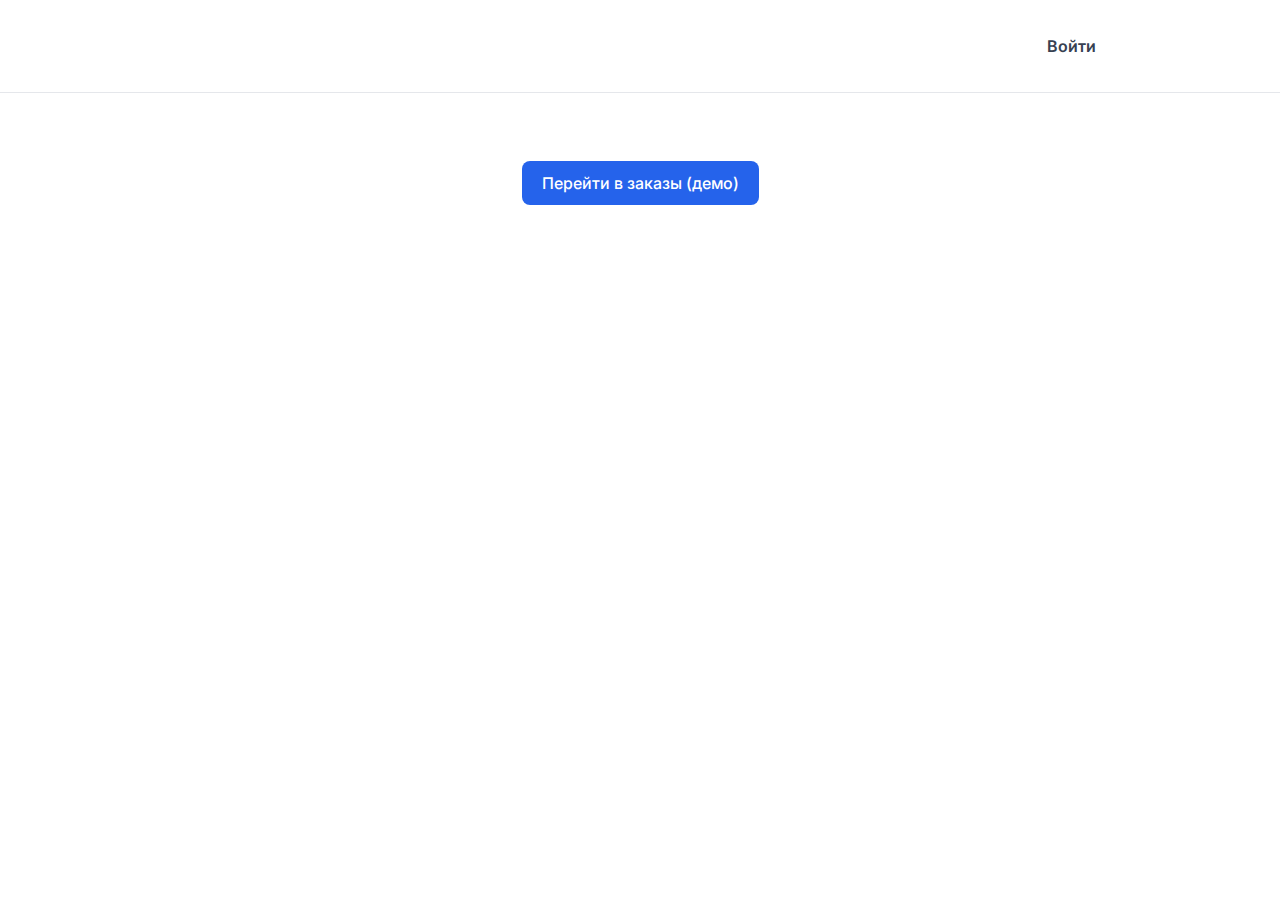
==== index.html @ 73219708 "Updates" ====
<!--
  ~ Copyright (c) Kolyada N.V. <mrsky1001.work@gmail.com> 2023
  -->

<!DOCTYPE html>
<html lang="ru">
<head>
    <meta charset="utf-8"/>
    <meta name="viewport" content="width=device-width"/>
    <link rel="icon" href='./favicon.svg'/>
    <link rel="preconnect" href="https://fonts.googleapis.com">
    <link rel="preconnect" href="https://fonts.gstatic.com" crossorigin="">
    <link href="https://fonts.googleapis.com/css2?family=Inter:wght@300;400;500;600;700;800&amp;display=swap" rel="stylesheet">
<!--    <script src="../node_modules/flowbite/dist/flowbite.js"></script>-->
    <script src="https://cdn.tiny.cloud/1/a0ijmuegf97wcitfcjbqekt4zuq9huhhxhs82hblex68xzkd/tinymce/5/tinymce.min.js" referrerpolicy="origin"></script>
    
		<link href="./_app/immutable/assets/0.9a2fc6ac.css" rel="stylesheet">
		<link href="./_app/immutable/assets/Img.1d121e74.css" rel="stylesheet">
		<link rel="modulepreload" href="./_app/immutable/entry/start.b89adbd8.js">
		<link rel="modulepreload" href="./_app/immutable/chunks/index.8eacf69c.js">
		<link rel="modulepreload" href="./_app/immutable/chunks/singletons.22e3384c.js">
		<link rel="modulepreload" href="./_app/immutable/chunks/index.bfa2c9bd.js">
		<link rel="modulepreload" href="./_app/immutable/entry/app.cd4d4fa6.js">
		<link rel="modulepreload" href="./_app/immutable/nodes/0.68de7436.js">
		<link rel="modulepreload" href="./_app/immutable/chunks/Img.d6a855d0.js">
		<link rel="modulepreload" href="./_app/immutable/chunks/all-toast.store.897c6e97.js">
		<link rel="modulepreload" href="./_app/immutable/nodes/2.6a873a04.js">
    <title>Формирование заказа | KLIMOV.RED</title>
</head>
<body data-sveltekit-preload-data="hover">
<div style="display: contents">









<header class="animate__animated animate__fadeIn sticky top-0 z-40 flex-none w-full mx-auto bg-white border-b border-gray-200 dark:border-gray-600 dark:bg-gray-800"><nav class="bg-white dark:bg-gray-900 text-gray-700 dark:text-gray-200 border-gray-100 dark:border-gray-700 px-2 sm:px-4 py-2.5 w-full"><div class="mx-auto flex flex-wrap justify-between items-center  container">



<a href="/" title="Официальный сайт | KLIMOV.RED" class="flex items-center group" target="_blank"><img width="150" class="h-auto max-w-full" src="/orders-klimov-red-public/_app/immutable/assets/logo.aec5a0c7.png" alt="">
        <span></span></a>
        <button type="button" class="focus:outline-none whitespace-normal m-0.5 rounded-lg focus:ring-2 p-1.5 focus:ring-gray-400  hover:bg-gray-100 dark:hover:bg-gray-600 ml-3 md:hidden" aria-label="Open main menu"><span class="sr-only">Open main menu</span>
    <svg xmlns="http://www.w3.org/2000/svg" width="24" height="24" class="h-6 w-6 shrink-0" aria-label="bars 3" fill="none" viewBox="0 0 24 24" stroke-width="2"><!-- HTML_TAG_START --><path stroke="currentColor" stroke-linecap="round" stroke-linejoin="round" d="M4 6h16M4 12h16M4 18h16"></path> <!-- HTML_TAG_END --></svg></button>
        <div class="w-full md:block md:w-auto" hidden><ul class="flex flex-col p-4 mt-4 md:flex-row md:space-x-8 md:mt-0 md:text-sm md:font-medium">



<a href="/" title="Страница тестирования расчет оптимального раскроя" data-sveltekit-preload-data="off" class="block py-2 pr-4 pl-3 rounded md:border-0 text-gray-700 hover:bg-gray-100 md:hover:bg-transparent md:border-0 md:hover:text-blue-700 dark:text-gray-400 md:dark:hover:text-white dark:hover:bg-gray-700 dark:hover:text-white md:dark:hover:bg-transparent text-base font-semibold flex flex-row items-center">
        <span>Войти</span></a></ul></div></div></nav>
</header>



<div class="text-sm fixed items-end z-10 min-w-[300px] flex flex-col right-0"></div>




<div class="flex justify-center items-center h-[20vh]"><button class="inline-flex items-center px-5 py-2.5 font-medium text-center text-white bg-primary-600 rounded-lg focus:ring-4 focus:ring-primary-200 dark:focus:ring-primary-900 hover:bg-primary-700"><a href="order">Перейти в заказы (демо) </a></button></div>


			
			<script>
				{
					__sveltekit_67ht1b = {
						base: new URL(".", location).pathname.slice(0, -1),
						env: {}
					};

					const element = document.currentScript.parentElement;

					const data = [null,null];

					Promise.all([
						import("./_app/immutable/entry/start.b89adbd8.js"),
						import("./_app/immutable/entry/app.cd4d4fa6.js")
					]).then(([kit, app]) => {
						kit.start(app, element, {
							node_ids: [0, 2],
							data,
							form: null,
							error: null
						});
					});
				}
			</script>
		</div>
</body>

</html>
---- _app/immutable/assets/0.9a2fc6ac.css ----
@charset "UTF-8";/*! tailwindcss v3.3.0 | MIT License | https://tailwindcss.com*/*,:after,:before{border:0 solid #e5e7eb;box-sizing:border-box}:after,:before{--tw-content:""}html{-webkit-text-size-adjust:100%;font-feature-settings:normal;font-family:Inter,ui-sans-serif,system-ui,-apple-system,Segoe UI,Roboto,Helvetica Neue,Arial,Noto Sans,sans-serif,Apple Color Emoji,Segoe UI Emoji,Segoe UI Symbol,Noto Color Emoji;font-variation-settings:normal;line-height:1.5;-moz-tab-size:4;-o-tab-size:4;tab-size:4}body{line-height:inherit;margin:0}hr{border-top-width:1px;color:inherit;height:0}code,kbd,pre,samp{font-family:ui-monospace,SFMono-Regular,Menlo,Monaco,Consolas,Liberation Mono,Courier New,monospace;font-size:1em}table{border-collapse:collapse;border-color:inherit;text-indent:0}button,input,optgroup,select,textarea{color:inherit;font-family:inherit;font-size:100%;font-weight:inherit;line-height:inherit;margin:0;padding:0}[type=button],[type=reset],[type=submit],button{-webkit-appearance:button;background-color:transparent;background-image:none}blockquote,dd,dl,figure,h1,h2,h3,h4,h5,h6,hr,p,pre{margin:0}fieldset{margin:0}fieldset,legend{padding:0}menu,ol,ul{list-style:none;margin:0;padding:0}input::-moz-placeholder,textarea::-moz-placeholder{color:#9ca3af;opacity:1}input::placeholder,textarea::placeholder{color:#9ca3af;opacity:1}[role=button],button{cursor:pointer}audio,canvas,embed,iframe,img,object,svg,video{display:block;vertical-align:middle}img,video{height:auto;max-width:100%}[multiple],[type=date],[type=datetime-local],[type=email],[type=month],[type=number],[type=password],[type=search],[type=tel],[type=text],[type=time],[type=url],[type=week],select,textarea{--tw-shadow:0 0 #0000;-webkit-appearance:none;-moz-appearance:none;appearance:none;background-color:#fff;border-color:#6b7280;border-radius:0;border-width:1px;font-size:1rem;line-height:1.5rem;padding:.5rem .75rem}[multiple]:focus,[type=date]:focus,[type=datetime-local]:focus,[type=email]:focus,[type=month]:focus,[type=number]:focus,[type=password]:focus,[type=search]:focus,[type=tel]:focus,[type=text]:focus,[type=time]:focus,[type=url]:focus,[type=week]:focus,select:focus,textarea:focus{--tw-ring-inset:var(--tw-empty, );--tw-ring-offset-width:0px;--tw-ring-offset-color:#fff;--tw-ring-color:#1c64f2;--tw-ring-offset-shadow:var(--tw-ring-inset) 0 0 0 var(--tw-ring-offset-width) var(--tw-ring-offset-color);--tw-ring-shadow:var(--tw-ring-inset) 0 0 0 calc(1px + var(--tw-ring-offset-width)) var(--tw-ring-color);border-color:#1c64f2;box-shadow:var(--tw-ring-offset-shadow),var(--tw-ring-shadow),var(--tw-shadow);outline:2px solid transparent;outline-offset:2px}select:not([size]){background-image:url("data:image/svg+xml;charset=utf-8,%3Csvg aria-hidden='true' xmlns='http://www.w3.org/2000/svg' fill='none' viewBox='0 0 10 6'%3E%3Cpath stroke='%236B7280' stroke-linecap='round' stroke-linejoin='round' stroke-width='2' d='m1 1 4 4 4-4'/%3E%3C/svg%3E");background-position:right .75rem center;background-repeat:no-repeat;background-size:.75em .75em;padding-right:2.5rem;-webkit-print-color-adjust:exact;print-color-adjust:exact}[multiple]{background-image:none;background-position:0 0;background-repeat:unset;background-size:initial;padding-right:.75rem;-webkit-print-color-adjust:unset;print-color-adjust:unset}[type=checkbox],[type=radio]{--tw-shadow:0 0 #0000;-webkit-appearance:none;-moz-appearance:none;appearance:none;background-color:#fff;background-origin:border-box;border-color:#6b7280;border-width:1px;color:#1c64f2;display:inline-block;flex-shrink:0;height:1rem;padding:0;-webkit-print-color-adjust:exact;print-color-adjust:exact;-webkit-user-select:none;-moz-user-select:none;user-select:none;vertical-align:middle;width:1rem}[type=checkbox]:focus,[type=radio]:focus{--tw-ring-inset:var(--tw-empty, );--tw-ring-offset-width:2px;--tw-ring-offset-color:#fff;--tw-ring-color:#1c64f2;--tw-ring-offset-shadow:var(--tw-ring-inset) 0 0 0 var(--tw-ring-offset-width) var(--tw-ring-offset-color);--tw-ring-shadow:var(--tw-ring-inset) 0 0 0 calc(2px + var(--tw-ring-offset-width)) var(--tw-ring-color);box-shadow:var(--tw-ring-offset-shadow),var(--tw-ring-shadow),var(--tw-shadow);outline:2px solid transparent;outline-offset:2px}.dark [type=checkbox]:checked,.dark [type=radio]:checked,[type=checkbox]:checked,[type=radio]:checked{background-color:currentColor;background-position:50%;background-repeat:no-repeat;background-size:.55em .55em;border-color:transparent}[type=checkbox]:checked{background-image:url("data:image/svg+xml;charset=utf-8,%3Csvg aria-hidden='true' xmlns='http://www.w3.org/2000/svg' fill='none' viewBox='0 0 16 12'%3E%3Cpath stroke='%23fff' stroke-linecap='round' stroke-linejoin='round' stroke-width='3' d='M1 5.917 5.724 10.5 15 1.5'/%3E%3C/svg%3E");background-repeat:no-repeat;background-size:.55em .55em;-webkit-print-color-adjust:exact;print-color-adjust:exact}.dark [type=radio]:checked,[type=radio]:checked{background-image:url("data:image/svg+xml;charset=utf-8,%3Csvg viewBox='0 0 16 16' fill='%23fff' xmlns='http://www.w3.org/2000/svg'%3E%3Ccircle cx='8' cy='8' r='3'/%3E%3C/svg%3E");background-size:1em 1em}[type=checkbox]:indeterminate{background-color:currentColor;background-image:url("data:image/svg+xml;charset=utf-8,%3Csvg aria-hidden='true' xmlns='http://www.w3.org/2000/svg' fill='none' viewBox='0 0 16 12'%3E%3Cpath stroke='%23fff' stroke-linecap='round' stroke-linejoin='round' stroke-width='3' d='M1 5.917 5.724 10.5 15 1.5'/%3E%3C/svg%3E");background-position:50%;background-repeat:no-repeat;background-size:.55em .55em;border-color:transparent;-webkit-print-color-adjust:exact;print-color-adjust:exact}[type=checkbox]:indeterminate:focus,[type=checkbox]:indeterminate:hover{background-color:currentColor;border-color:transparent}[type=file]{background:unset;border-color:inherit;border-radius:0;border-width:0;font-size:unset;line-height:inherit;padding:0}input[type=file]::file-selector-button{-webkit-margin-start:-1rem;-webkit-margin-end:1rem;background:#1f2937;border:0;color:#fff;cursor:pointer;font-size:.875rem;font-weight:500;margin-inline-end:1rem;margin-inline-start:-1rem;padding:.625rem 1rem .625rem 2rem}.dark input[type=file]::file-selector-button{background:#4b5563;color:#fff}input[type=range]::-webkit-slider-thumb{appearance:none;-moz-appearance:none;-webkit-appearance:none;background:#1c64f2;border:0;border-radius:9999px;cursor:pointer;height:1.25rem;width:1.25rem}input[type=range]:focus::-webkit-slider-thumb{--tw-ring-offset-shadow:var(--tw-ring-inset) 0 0 0 var(--tw-ring-offset-width) var(--tw-ring-offset-color);--tw-ring-shadow:var(--tw-ring-inset) 0 0 0 calc(4px + var(--tw-ring-offset-width)) var(--tw-ring-color);--tw-ring-opacity:1px;--tw-ring-color:rgb(164 202 254/var(--tw-ring-opacity));box-shadow:var(--tw-ring-offset-shadow),var(--tw-ring-shadow),var(--tw-shadow,0 0 #0000);outline:2px solid transparent;outline-offset:2px}input[type=range]::-moz-range-thumb{appearance:none;-moz-appearance:none;-webkit-appearance:none;background:#1c64f2;border:0;border-radius:9999px;cursor:pointer;height:1.25rem;width:1.25rem}input[type=range]::-moz-range-progress{background:#3f83f8}input[type=range]::-ms-fill-lower{background:#3f83f8}.toggle-bg:after{background:#fff;border-color:#d1d5db;border-radius:9999px;border-width:1px;box-shadow:var(--tw-ring-inset) 0 0 0 calc(var(--tw-ring-offset-width)) var(--tw-ring-color);content:"";height:1.25rem;left:.125rem;position:absolute;top:.125rem;transition-duration:.15s;transition-property:background-color,border-color,color,fill,stroke,opacity,box-shadow,transform,filter,backdrop-filter,-webkit-backdrop-filter;width:1.25rem}input:checked+.toggle-bg:after{border-color:#fff;transform:translate(100%)}input:checked+.toggle-bg{background:#1c64f2;border-color:#1c64f2}.tooltip-arrow,.tooltip-arrow:before{background:inherit;height:8px;position:absolute;width:8px}.tooltip-arrow:before{content:"";transform:rotate(45deg);visibility:visible}[data-tooltip-style^=light]+.tooltip>.tooltip-arrow:before{border-color:#e5e7eb;border-style:solid}[data-tooltip-style^=light]+.tooltip[data-popper-placement^=bottom]>.tooltip-arrow:before{border-left-width:1px;border-top-width:1px}[data-tooltip-style^=light]+.tooltip[data-popper-placement^=left]>.tooltip-arrow:before{border-right-width:1px;border-top-width:1px}[data-popper-arrow],[data-popper-arrow]:before{background:inherit;height:8px;position:absolute;width:8px}[data-popper-arrow]:after,[data-popper-arrow]:before{content:"";transform:rotate(45deg);visibility:visible}[data-popper-arrow]:after{background:inherit;height:9px;position:absolute;width:9px}[role=tooltip]>[data-popper-arrow]:before{border-color:#e5e7eb;border-style:solid}.dark [role=tooltip]>[data-popper-arrow]:before{border-color:#4b5563;border-style:solid}[role=tooltip]>[data-popper-arrow]:after{border-color:#e5e7eb;border-style:solid}.dark [role=tooltip]>[data-popper-arrow]:after{border-color:#4b5563;border-style:solid}[data-popover][role=tooltip][data-popper-placement^=top]>[data-popper-arrow]:after,[data-popover][role=tooltip][data-popper-placement^=top]>[data-popper-arrow]:before{border-bottom-width:1px;border-right-width:1px}[data-popover][role=tooltip][data-popper-placement^=right]>[data-popper-arrow]:after,[data-popover][role=tooltip][data-popper-placement^=right]>[data-popper-arrow]:before{border-bottom-width:1px;border-left-width:1px}[data-popover][role=tooltip][data-popper-placement^=bottom]>[data-popper-arrow]:after,[data-popover][role=tooltip][data-popper-placement^=bottom]>[data-popper-arrow]:before{border-left-width:1px;border-top-width:1px}[data-popover][role=tooltip][data-popper-placement^=left]>[data-popper-arrow]:after,[data-popover][role=tooltip][data-popper-placement^=left]>[data-popper-arrow]:before{border-right-width:1px;border-top-width:1px}[role=tooltip].invisible>[data-popper-arrow]:after,[role=tooltip].invisible>[data-popper-arrow]:before{visibility:hidden}*,:after,:before{--tw-border-spacing-x:0;--tw-border-spacing-y:0;--tw-translate-x:0;--tw-translate-y:0;--tw-rotate:0;--tw-skew-x:0;--tw-skew-y:0;--tw-scale-x:1;--tw-scale-y:1;--tw-pan-x: ;--tw-pan-y: ;--tw-pinch-zoom: ;--tw-scroll-snap-strictness:proximity;--tw-ordinal: ;--tw-slashed-zero: ;--tw-numeric-figure: ;--tw-numeric-spacing: ;--tw-numeric-fraction: ;--tw-ring-inset: ;--tw-ring-offset-width:0px;--tw-ring-offset-color:#fff;--tw-ring-color:rgba(63,131,248,.5);--tw-ring-offset-shadow:0 0 #0000;--tw-ring-shadow:0 0 #0000;--tw-shadow:0 0 #0000;--tw-shadow-colored:0 0 #0000;--tw-blur: ;--tw-brightness: ;--tw-contrast: ;--tw-grayscale: ;--tw-hue-rotate: ;--tw-invert: ;--tw-saturate: ;--tw-sepia: ;--tw-drop-shadow: ;--tw-backdrop-blur: ;--tw-backdrop-brightness: ;--tw-backdrop-contrast: ;--tw-backdrop-grayscale: ;--tw-backdrop-hue-rotate: ;--tw-backdrop-invert: ;--tw-backdrop-opacity: ;--tw-backdrop-saturate: ;--tw-backdrop-sepia: }::backdrop{--tw-border-spacing-x:0;--tw-border-spacing-y:0;--tw-translate-x:0;--tw-translate-y:0;--tw-rotate:0;--tw-skew-x:0;--tw-skew-y:0;--tw-scale-x:1;--tw-scale-y:1;--tw-pan-x: ;--tw-pan-y: ;--tw-pinch-zoom: ;--tw-scroll-snap-strictness:proximity;--tw-ordinal: ;--tw-slashed-zero: ;--tw-numeric-figure: ;--tw-numeric-spacing: ;--tw-numeric-fraction: ;--tw-ring-inset: ;--tw-ring-offset-width:0px;--tw-ring-offset-color:#fff;--tw-ring-color:rgba(63,131,248,.5);--tw-ring-offset-shadow:0 0 #0000;--tw-ring-shadow:0 0 #0000;--tw-shadow:0 0 #0000;--tw-shadow-colored:0 0 #0000;--tw-blur: ;--tw-brightness: ;--tw-contrast: ;--tw-grayscale: ;--tw-hue-rotate: ;--tw-invert: ;--tw-saturate: ;--tw-sepia: ;--tw-drop-shadow: ;--tw-backdrop-blur: ;--tw-backdrop-brightness: ;--tw-backdrop-contrast: ;--tw-backdrop-grayscale: ;--tw-backdrop-hue-rotate: ;--tw-backdrop-invert: ;--tw-backdrop-opacity: ;--tw-backdrop-saturate: ;--tw-backdrop-sepia: }@media (min-width:640px){.container{max-width:640px}}@media (min-width:768px){.container{max-width:768px}}@media (min-width:1024px){.container{max-width:1024px}}@media (min-width:1280px){.container{max-width:1280px}}@media (min-width:1536px){.container{max-width:1536px}}.sr-only{clip:rect(0,0,0,0);border-width:0;height:1px;margin:-1px;overflow:hidden;padding:0;position:absolute;white-space:nowrap;width:1px}.inset-0{inset:0}.inset-y-0{bottom:0;top:0}.-left-4{left:-1rem}.-left-\[17px\]{left:-17px}.-right-\[16px\]{right:-16px}.-right-\[17px\]{right:-17px}.-top-\[140px\]{top:-140px}.bottom-0{bottom:0}.bottom-2{bottom:.5rem}.bottom-2\.5{bottom:.625rem}.bottom-\[\*px\]{bottom:*px}.left-0{left:0}.left-6{left:1.5rem}.left-7{left:1.75rem}.left-8{left:2rem}.left-auto{left:auto}.right-0{right:0}.right-1\/2{right:50%}.right-24{right:6rem}.right-3{right:.75rem}.right-auto{right:auto}.top-0{top:0}.top-2\.5{top:.625rem}.top-2\/4{top:50%}.top-28{top:7rem}.top-\[124px\]{top:124px}.top-\[142px\]{top:142px}.top-\[178px\]{top:178px}.top-\[40px\]{top:40px}.top-\[72px\]{top:72px}.top-\[88px\]{top:88px}.col-span-1{grid-column:span 1/span 1}.col-span-2{grid-column:span 2/span 2}.col-span-3{grid-column:span 3/span 3}.col-span-6{grid-column:span 6/span 6}.m-4{margin:1rem}.-my-1{margin-bottom:-.25rem;margin-top:-.25rem}.-my-1\.5{margin-bottom:-.375rem;margin-top:-.375rem}.mx-1{margin-left:.25rem;margin-right:.25rem}.mx-1\.5{margin-left:.375rem;margin-right:.375rem}.mx-3{margin-left:.75rem;margin-right:.75rem}.my-10{margin-bottom:2.5rem;margin-top:2.5rem}.my-12{margin-bottom:3rem;margin-top:3rem}.my-2{margin-bottom:.5rem;margin-top:.5rem}.my-3{margin-bottom:.75rem;margin-top:.75rem}.my-4{margin-bottom:1rem;margin-top:1rem}.my-6{margin-bottom:1.5rem;margin-top:1.5rem}.my-7{margin-bottom:1.75rem;margin-top:1.75rem}.my-8{margin-bottom:2rem;margin-top:2rem}.-mb-5{margin-bottom:-1.25rem}.-ml-0{margin-left:0}.-ml-0\.5{margin-left:-.125rem}.-mr-0{margin-right:0}.-mr-0\.5{margin-right:-.125rem}.-mr-1{margin-right:-.25rem}.-mt-1{margin-top:-.25rem}.-mt-5{margin-top:-1.25rem}.mb-0{margin-bottom:0}.mb-1\.5{margin-bottom:.375rem}.mb-7{margin-bottom:1.75rem}.mb-8{margin-bottom:2rem}.ml-0{margin-left:0}.ml-1\.5{margin-left:.375rem}.mr-1\.5{margin-right:.375rem}.mr-2\.5{margin-right:.625rem}.mr-5{margin-right:1.25rem}.mr-6{margin-right:1.5rem}.mr-8{margin-right:2rem}.mr-auto{margin-right:auto}.mt-0{margin-top:0}.mt-14{margin-top:3.5rem}.mt-7{margin-top:1.75rem}.mt-\[2px\]{margin-top:2px}.flow-root{display:flow-root}.h-0{height:0}.h-1\.5{height:.375rem}.h-11{height:2.75rem}.h-28{height:7rem}.h-\[1\.1rem\]{height:1.1rem}.h-\[140px\]{height:140px}.h-\[156px\]{height:156px}.h-\[172px\]{height:172px}.h-\[17px\]{height:17px}.h-\[18px\]{height:18px}.h-\[193px\]{height:193px}.h-\[213px\]{height:213px}.h-\[24px\]{height:24px}.h-\[32px\]{height:32px}.h-\[41px\]{height:41px}.h-\[426px\]{height:426px}.h-\[454px\]{height:454px}.h-\[46px\]{height:46px}.h-\[48px\]{height:48px}.h-\[55px\]{height:55px}.h-\[56px\]{height:56px}.h-\[572px\]{height:572px}.h-\[5px\]{height:5px}.h-\[600px\]{height:600px}.h-\[63px\]{height:63px}.h-\[64px\]{height:64px}.h-\[calc\(100\%-1rem\)\]{height:calc(100% - 1rem)}.h-\[calc\(100vh-5rem\)\]{height:calc(100vh - 5rem)}.h-screen{height:100vh}.max-h-72{max-height:18rem}.max-h-\[48px\]{max-height:48px}.w-56{width:14rem}.w-60{width:15rem}.w-72{width:18rem}.w-96{width:24rem}.w-\[1\.1rem\]{width:1.1rem}.w-\[148px\]{width:148px}.w-\[188px\]{width:188px}.w-\[208px\]{width:208px}.w-\[272px\]{width:272px}.w-\[300px\]{width:300px}.w-\[3px\]{width:3px}.w-\[48px\]{width:48px}.w-\[56px\]{width:56px}.w-\[6px\]{width:6px}.min-w-0{min-width:0}.min-w-max{min-width:-moz-max-content;min-width:max-content}.max-w-2xs{max-width:16rem}.max-w-8xl{max-width:90rem}.max-w-\[128px\]{max-width:128px}.max-w-\[133px\]{max-width:133px}.max-w-\[300px\]{max-width:300px}.max-w-\[301px\]{max-width:301px}.max-w-\[330px\]{max-width:330px}.max-w-\[341px\]{max-width:341px}.max-w-\[351px\]{max-width:351px}.max-w-\[360px\]{max-width:360px}.max-w-\[380px\]{max-width:380px}.max-w-\[400px\]{max-width:400px}.max-w-\[440px\]{max-width:440px}.max-w-\[450px\]{max-width:450px}.max-w-\[460px\]{max-width:460px}.max-w-\[480px\]{max-width:480px}.max-w-\[48px\]{max-width:48px}.max-w-\[500px\]{max-width:500px}.max-w-\[83px\]{max-width:83px}.max-w-none{max-width:none}.max-w-screen-xl{max-width:1280px}.grow{flex-grow:1}.-translate-x-1\/2{--tw-translate-x:-50%}.-translate-x-1\/2,.-translate-x-full{transform:translate(var(--tw-translate-x),var(--tw-translate-y)) rotate(var(--tw-rotate)) skew(var(--tw-skew-x)) skewY(var(--tw-skew-y)) scaleX(var(--tw-scale-x)) scaleY(var(--tw-scale-y))}.-translate-x-full{--tw-translate-x:-100%}.-translate-y-1\/2{--tw-translate-y:-50%}.-translate-y-1\/2,.-translate-y-3{transform:translate(var(--tw-translate-x),var(--tw-translate-y)) rotate(var(--tw-rotate)) skew(var(--tw-skew-x)) skewY(var(--tw-skew-y)) scaleX(var(--tw-scale-x)) scaleY(var(--tw-scale-y))}.-translate-y-3{--tw-translate-y:-.75rem}.-translate-y-4{--tw-translate-y:-1rem}.-translate-y-4,.-translate-y-6{transform:translate(var(--tw-translate-x),var(--tw-translate-y)) rotate(var(--tw-rotate)) skew(var(--tw-skew-x)) skewY(var(--tw-skew-y)) scaleX(var(--tw-scale-x)) scaleY(var(--tw-scale-y))}.-translate-y-6{--tw-translate-y:-1.5rem}.-translate-y-full{--tw-translate-y:-100%}.-translate-y-full,.translate-x-0{transform:translate(var(--tw-translate-x),var(--tw-translate-y)) rotate(var(--tw-rotate)) skew(var(--tw-skew-x)) skewY(var(--tw-skew-y)) scaleX(var(--tw-scale-x)) scaleY(var(--tw-scale-y))}.translate-x-0{--tw-translate-x:0px}.translate-x-1\/2{--tw-translate-x:50%}.translate-x-1\/2,.translate-x-full{transform:translate(var(--tw-translate-x),var(--tw-translate-y)) rotate(var(--tw-rotate)) skew(var(--tw-skew-x)) skewY(var(--tw-skew-y)) scaleX(var(--tw-scale-x)) scaleY(var(--tw-scale-y))}.translate-x-full{--tw-translate-x:100%}.translate-y-1\/2{--tw-translate-y:50%}.translate-y-1\/2,.translate-y-1\/4{transform:translate(var(--tw-translate-x),var(--tw-translate-y)) rotate(var(--tw-rotate)) skew(var(--tw-skew-x)) skewY(var(--tw-skew-y)) scaleX(var(--tw-scale-x)) scaleY(var(--tw-scale-y))}.translate-y-1\/4{--tw-translate-y:25%}.translate-y-full{--tw-translate-y:100%}.rotate-180,.translate-y-full{transform:translate(var(--tw-translate-x),var(--tw-translate-y)) rotate(var(--tw-rotate)) skew(var(--tw-skew-x)) skewY(var(--tw-skew-y)) scaleX(var(--tw-scale-x)) scaleY(var(--tw-scale-y))}.rotate-180{--tw-rotate:180deg}.rotate-45{--tw-rotate:45deg}.rotate-45,.rotate-90{transform:translate(var(--tw-translate-x),var(--tw-translate-y)) rotate(var(--tw-rotate)) skew(var(--tw-skew-x)) skewY(var(--tw-skew-y)) scaleX(var(--tw-scale-x)) scaleY(var(--tw-scale-y))}.rotate-90{--tw-rotate:90deg}.scale-75{--tw-scale-x:.75;--tw-scale-y:.75}.scale-75,.transform{transform:translate(var(--tw-translate-x),var(--tw-translate-y)) rotate(var(--tw-rotate)) skew(var(--tw-skew-x)) skewY(var(--tw-skew-y)) scaleX(var(--tw-scale-x)) scaleY(var(--tw-scale-y))}@keyframes spin{to{transform:rotate(1turn)}}.grid-cols-10{grid-template-columns:repeat(10,minmax(0,1fr))}.grid-cols-5{grid-template-columns:repeat(5,minmax(0,1fr))}.grid-cols-6{grid-template-columns:repeat(6,minmax(0,1fr))}.gap-12{gap:3rem}.gap-16{gap:4rem}.gap-5{gap:1.25rem}.gap-6{gap:1.5rem}.gap-x-16{-moz-column-gap:4rem;column-gap:4rem}.gap-x-4{-moz-column-gap:1rem;column-gap:1rem}.gap-y-3{row-gap:.75rem}.-space-x-3>:not([hidden])~:not([hidden]){--tw-space-x-reverse:0;margin-left:calc(-.75rem*(1 - var(--tw-space-x-reverse)));margin-right:calc(-.75rem*var(--tw-space-x-reverse))}.-space-x-4>:not([hidden])~:not([hidden]){--tw-space-x-reverse:0;margin-left:calc(-1rem*(1 - var(--tw-space-x-reverse)));margin-right:calc(-1rem*var(--tw-space-x-reverse))}.-space-x-px>:not([hidden])~:not([hidden]){--tw-space-x-reverse:0;margin-left:calc(-1px*(1 - var(--tw-space-x-reverse)));margin-right:calc(-1px*var(--tw-space-x-reverse))}.space-x-1>:not([hidden])~:not([hidden]){--tw-space-x-reverse:0;margin-left:calc(.25rem*(1 - var(--tw-space-x-reverse)));margin-right:calc(.25rem*var(--tw-space-x-reverse))}.space-x-2>:not([hidden])~:not([hidden]){--tw-space-x-reverse:0;margin-left:calc(.5rem*(1 - var(--tw-space-x-reverse)));margin-right:calc(.5rem*var(--tw-space-x-reverse))}.space-x-2\.5>:not([hidden])~:not([hidden]){--tw-space-x-reverse:0;margin-left:calc(.625rem*(1 - var(--tw-space-x-reverse)));margin-right:calc(.625rem*var(--tw-space-x-reverse))}.space-x-3>:not([hidden])~:not([hidden]){--tw-space-x-reverse:0;margin-left:calc(.75rem*(1 - var(--tw-space-x-reverse)));margin-right:calc(.75rem*var(--tw-space-x-reverse))}.space-x-4>:not([hidden])~:not([hidden]){--tw-space-x-reverse:0;margin-left:calc(1rem*(1 - var(--tw-space-x-reverse)));margin-right:calc(1rem*var(--tw-space-x-reverse))}.space-x-5>:not([hidden])~:not([hidden]){--tw-space-x-reverse:0;margin-left:calc(1.25rem*(1 - var(--tw-space-x-reverse)));margin-right:calc(1.25rem*var(--tw-space-x-reverse))}.space-x-6>:not([hidden])~:not([hidden]){--tw-space-x-reverse:0;margin-left:calc(1.5rem*(1 - var(--tw-space-x-reverse)));margin-right:calc(1.5rem*var(--tw-space-x-reverse))}.space-x-8>:not([hidden])~:not([hidden]){--tw-space-x-reverse:0;margin-left:calc(2rem*(1 - var(--tw-space-x-reverse)));margin-right:calc(2rem*var(--tw-space-x-reverse))}.space-y-0>:not([hidden])~:not([hidden]){--tw-space-y-reverse:0;margin-bottom:calc(0px*var(--tw-space-y-reverse));margin-top:calc(0px*(1 - var(--tw-space-y-reverse)))}.space-y-0\.5>:not([hidden])~:not([hidden]){--tw-space-y-reverse:0;margin-bottom:calc(.125rem*var(--tw-space-y-reverse));margin-top:calc(.125rem*(1 - var(--tw-space-y-reverse)))}.space-y-1>:not([hidden])~:not([hidden]){--tw-space-y-reverse:0;margin-bottom:calc(.25rem*var(--tw-space-y-reverse));margin-top:calc(.25rem*(1 - var(--tw-space-y-reverse)))}.space-y-1\.5>:not([hidden])~:not([hidden]){--tw-space-y-reverse:0;margin-bottom:calc(.375rem*var(--tw-space-y-reverse));margin-top:calc(.375rem*(1 - var(--tw-space-y-reverse)))}.space-y-2>:not([hidden])~:not([hidden]){--tw-space-y-reverse:0;margin-bottom:calc(.5rem*var(--tw-space-y-reverse));margin-top:calc(.5rem*(1 - var(--tw-space-y-reverse)))}.space-y-2\.5>:not([hidden])~:not([hidden]){--tw-space-y-reverse:0;margin-bottom:calc(.625rem*var(--tw-space-y-reverse));margin-top:calc(.625rem*(1 - var(--tw-space-y-reverse)))}.space-y-3>:not([hidden])~:not([hidden]){--tw-space-y-reverse:0;margin-bottom:calc(.75rem*var(--tw-space-y-reverse));margin-top:calc(.75rem*(1 - var(--tw-space-y-reverse)))}.space-y-4>:not([hidden])~:not([hidden]){--tw-space-y-reverse:0;margin-bottom:calc(1rem*var(--tw-space-y-reverse));margin-top:calc(1rem*(1 - var(--tw-space-y-reverse)))}.space-y-5>:not([hidden])~:not([hidden]){--tw-space-y-reverse:0;margin-bottom:calc(1.25rem*var(--tw-space-y-reverse));margin-top:calc(1.25rem*(1 - var(--tw-space-y-reverse)))}.space-y-6>:not([hidden])~:not([hidden]){--tw-space-y-reverse:0;margin-bottom:calc(1.5rem*var(--tw-space-y-reverse));margin-top:calc(1.5rem*(1 - var(--tw-space-y-reverse)))}.space-y-8>:not([hidden])~:not([hidden]){--tw-space-y-reverse:0;margin-bottom:calc(2rem*var(--tw-space-y-reverse));margin-top:calc(2rem*(1 - var(--tw-space-y-reverse)))}.divide-x>:not([hidden])~:not([hidden]){--tw-divide-x-reverse:0;border-left-width:calc(1px*(1 - var(--tw-divide-x-reverse)));border-right-width:calc(1px*var(--tw-divide-x-reverse))}.divide-x-2>:not([hidden])~:not([hidden]){--tw-divide-x-reverse:0;border-left-width:calc(2px*(1 - var(--tw-divide-x-reverse)));border-right-width:calc(2px*var(--tw-divide-x-reverse))}.divide-y>:not([hidden])~:not([hidden]){--tw-divide-y-reverse:0;border-bottom-width:calc(1px*var(--tw-divide-y-reverse));border-top-width:calc(1px*(1 - var(--tw-divide-y-reverse)))}.divide-gray-100>:not([hidden])~:not([hidden]){--tw-divide-opacity:1;border-color:rgb(243 244 246/var(--tw-divide-opacity))}.divide-gray-200>:not([hidden])~:not([hidden]){--tw-divide-opacity:1;border-color:rgb(229 231 235/var(--tw-divide-opacity))}.divide-gray-300>:not([hidden])~:not([hidden]){--tw-divide-opacity:1;border-color:rgb(209 213 219/var(--tw-divide-opacity))}.divide-gray-500>:not([hidden])~:not([hidden]){--tw-divide-opacity:1;border-color:rgb(107 114 128/var(--tw-divide-opacity))}.place-self-center{place-self:center}.overflow-x-hidden{overflow-x:hidden}.overflow-y-scroll{overflow-y:scroll}.truncate{overflow:hidden;text-overflow:ellipsis;white-space:nowrap}.rounded-\[2\.5rem\]{border-radius:2.5rem}.rounded-\[2rem\]{border-radius:2rem}.rounded-none{border-radius:0}.rounded-b{border-bottom-left-radius:.25rem;border-bottom-right-radius:.25rem}.rounded-b-\[1rem\]{border-bottom-left-radius:1rem;border-bottom-right-radius:1rem}.rounded-b-\[2\.5rem\]{border-bottom-left-radius:2.5rem;border-bottom-right-radius:2.5rem}.rounded-b-lg{border-bottom-left-radius:.5rem;border-bottom-right-radius:.5rem}.rounded-b-xl{border-bottom-left-radius:.75rem;border-bottom-right-radius:.75rem}.rounded-l{border-bottom-left-radius:.25rem;border-top-left-radius:.25rem}.rounded-l-full{border-bottom-left-radius:9999px;border-top-left-radius:9999px}.rounded-l-lg{border-bottom-left-radius:.5rem;border-top-left-radius:.5rem}.rounded-l-md{border-bottom-left-radius:.375rem;border-top-left-radius:.375rem}.rounded-r{border-bottom-right-radius:.25rem;border-top-right-radius:.25rem}.rounded-r-full{border-bottom-right-radius:9999px;border-top-right-radius:9999px}.rounded-r-lg{border-bottom-right-radius:.5rem;border-top-right-radius:.5rem}.rounded-r-md{border-bottom-right-radius:.375rem;border-top-right-radius:.375rem}.rounded-t-\[2\.5rem\]{border-top-left-radius:2.5rem;border-top-right-radius:2.5rem}.rounded-t-md{border-top-left-radius:.375rem;border-top-right-radius:.375rem}.rounded-t-sm{border-top-left-radius:.125rem;border-top-right-radius:.125rem}.rounded-bl-lg{border-bottom-left-radius:.5rem}.rounded-tl-lg{border-top-left-radius:.5rem}.rounded-tr-lg{border-top-right-radius:.5rem}.border-0{border-width:0}.border-\[10px\]{border-width:10px}.border-\[14px\]{border-width:14px}.border-\[16px\]{border-width:16px}.border-\[8px\]{border-width:8px}.border-y{border-top-width:1px}.border-b,.border-y{border-bottom-width:1px}.border-b-0{border-bottom-width:0}.border-l-2{border-left-width:2px}.border-r-0{border-right-width:0}.border-t-0{border-top-width:0}.\!border-blue-700{--tw-border-opacity:1!important;border-color:rgb(26 86 219/var(--tw-border-opacity))!important}.border-blue-100{--tw-border-opacity:1;border-color:rgb(225 239 254/var(--tw-border-opacity))}.border-blue-300{--tw-border-opacity:1;border-color:rgb(164 202 254/var(--tw-border-opacity))}.border-blue-400{--tw-border-opacity:1;border-color:rgb(118 169 250/var(--tw-border-opacity))}.border-blue-600{--tw-border-opacity:1;border-color:rgb(28 100 242/var(--tw-border-opacity))}.border-blue-700{--tw-border-opacity:1;border-color:rgb(26 86 219/var(--tw-border-opacity))}.border-blue-800{--tw-border-opacity:1;border-color:rgb(30 66 159/var(--tw-border-opacity))}.border-gray-100{--tw-border-opacity:1;border-color:rgb(243 244 246/var(--tw-border-opacity))}.border-gray-200{--tw-border-opacity:1;border-color:rgb(229 231 235/var(--tw-border-opacity))}.border-gray-300{--tw-border-opacity:1;border-color:rgb(209 213 219/var(--tw-border-opacity))}.border-gray-500{--tw-border-opacity:1;border-color:rgb(107 114 128/var(--tw-border-opacity))}.border-gray-700{--tw-border-opacity:1;border-color:rgb(55 65 81/var(--tw-border-opacity))}.border-gray-800{--tw-border-opacity:1;border-color:rgb(31 41 55/var(--tw-border-opacity))}.border-gray-900{--tw-border-opacity:1;border-color:rgb(17 24 39/var(--tw-border-opacity))}.border-green-300{--tw-border-opacity:1;border-color:rgb(132 225 188/var(--tw-border-opacity))}.border-green-400{--tw-border-opacity:1;border-color:rgb(49 196 141/var(--tw-border-opacity))}.border-green-500{--tw-border-opacity:1;border-color:rgb(14 159 110/var(--tw-border-opacity))}.border-green-600{--tw-border-opacity:1;border-color:rgb(5 122 85/var(--tw-border-opacity))}.border-green-700{--tw-border-opacity:1;border-color:rgb(4 108 78/var(--tw-border-opacity))}.border-green-800{--tw-border-opacity:1;border-color:rgb(3 84 63/var(--tw-border-opacity))}.border-indigo-400{--tw-border-opacity:1;border-color:rgb(141 162 251/var(--tw-border-opacity))}.border-pink-400{--tw-border-opacity:1;border-color:rgb(241 126 184/var(--tw-border-opacity))}.border-purple-400{--tw-border-opacity:1;border-color:rgb(172 148 250/var(--tw-border-opacity))}.border-purple-700{--tw-border-opacity:1;border-color:rgb(108 43 217/var(--tw-border-opacity))}.border-red-300{--tw-border-opacity:1;border-color:rgb(248 180 180/var(--tw-border-opacity))}.border-red-400{--tw-border-opacity:1;border-color:rgb(249 128 128/var(--tw-border-opacity))}.border-red-500{--tw-border-opacity:1;border-color:rgb(240 82 82/var(--tw-border-opacity))}.border-red-600{--tw-border-opacity:1;border-color:rgb(224 36 36/var(--tw-border-opacity))}.border-red-700{--tw-border-opacity:1;border-color:rgb(200 30 30/var(--tw-border-opacity))}.border-red-800{--tw-border-opacity:1;border-color:rgb(155 28 28/var(--tw-border-opacity))}.border-white{--tw-border-opacity:1;border-color:rgb(255 255 255/var(--tw-border-opacity))}.border-yellow-300{--tw-border-opacity:1;border-color:rgb(250 202 21/var(--tw-border-opacity))}.border-yellow-400{--tw-border-opacity:1;border-color:rgb(227 160 8/var(--tw-border-opacity))}.border-yellow-800{--tw-border-opacity:1;border-color:rgb(114 59 19/var(--tw-border-opacity))}.border-l-gray-100{--tw-border-opacity:1;border-left-color:rgb(243 244 246/var(--tw-border-opacity))}.border-l-gray-50{--tw-border-opacity:1;border-left-color:rgb(249 250 251/var(--tw-border-opacity))}.bg-\[\#050708\]{--tw-bg-opacity:1;background-color:rgb(5 7 8/var(--tw-bg-opacity))}.bg-\[\#1da1f2\]{--tw-bg-opacity:1;background-color:rgb(29 161 242/var(--tw-bg-opacity))}.bg-\[\#24292F\]{--tw-bg-opacity:1;background-color:rgb(36 41 47/var(--tw-bg-opacity))}.bg-\[\#2557D6\]{--tw-bg-opacity:1;background-color:rgb(37 87 214/var(--tw-bg-opacity))}.bg-\[\#3b5998\]{--tw-bg-opacity:1;background-color:rgb(59 89 152/var(--tw-bg-opacity))}.bg-\[\#4285F4\]{--tw-bg-opacity:1;background-color:rgb(66 133 244/var(--tw-bg-opacity))}.bg-\[\#F7BE38\]{--tw-bg-opacity:1;background-color:rgb(247 190 56/var(--tw-bg-opacity))}.bg-\[\#FF9119\]{--tw-bg-opacity:1;background-color:rgb(255 145 25/var(--tw-bg-opacity))}.bg-\[\#hex\]{background-color:#hex}.bg-blue-100{--tw-bg-opacity:1;background-color:rgb(225 239 254/var(--tw-bg-opacity))}.bg-blue-200{--tw-bg-opacity:1;background-color:rgb(195 221 253/var(--tw-bg-opacity))}.bg-blue-300{--tw-bg-opacity:1;background-color:rgb(164 202 254/var(--tw-bg-opacity))}.bg-blue-400{--tw-bg-opacity:1;background-color:rgb(118 169 250/var(--tw-bg-opacity))}.bg-blue-50{--tw-bg-opacity:1;background-color:rgb(235 245 255/var(--tw-bg-opacity))}.bg-blue-500{--tw-bg-opacity:1;background-color:rgb(63 131 248/var(--tw-bg-opacity))}.bg-blue-600{--tw-bg-opacity:1;background-color:rgb(28 100 242/var(--tw-bg-opacity))}.bg-blue-700{--tw-bg-opacity:1;background-color:rgb(26 86 219/var(--tw-bg-opacity))}.bg-blue-800{--tw-bg-opacity:1;background-color:rgb(30 66 159/var(--tw-bg-opacity))}.bg-blue-900{--tw-bg-opacity:1;background-color:rgb(35 56 118/var(--tw-bg-opacity))}.bg-gray-100{--tw-bg-opacity:1;background-color:rgb(243 244 246/var(--tw-bg-opacity))}.bg-gray-200{--tw-bg-opacity:1;background-color:rgb(229 231 235/var(--tw-bg-opacity))}.bg-gray-300{--tw-bg-opacity:1;background-color:rgb(209 213 219/var(--tw-bg-opacity))}.bg-gray-400{--tw-bg-opacity:1;background-color:rgb(156 163 175/var(--tw-bg-opacity))}.bg-gray-50{--tw-bg-opacity:1;background-color:rgb(249 250 251/var(--tw-bg-opacity))}.bg-gray-500{--tw-bg-opacity:1;background-color:rgb(107 114 128/var(--tw-bg-opacity))}.bg-gray-600{--tw-bg-opacity:1;background-color:rgb(75 85 99/var(--tw-bg-opacity))}.bg-gray-700{--tw-bg-opacity:1;background-color:rgb(55 65 81/var(--tw-bg-opacity))}.bg-gray-800{--tw-bg-opacity:1;background-color:rgb(31 41 55/var(--tw-bg-opacity))}.bg-gray-900{--tw-bg-opacity:1;background-color:rgb(17 24 39/var(--tw-bg-opacity))}.bg-gray-900\/50{background-color:#11182780}.bg-green-100{--tw-bg-opacity:1;background-color:rgb(222 247 236/var(--tw-bg-opacity))}.bg-green-200{--tw-bg-opacity:1;background-color:rgb(188 240 218/var(--tw-bg-opacity))}.bg-green-300{--tw-bg-opacity:1;background-color:rgb(132 225 188/var(--tw-bg-opacity))}.bg-green-400{--tw-bg-opacity:1;background-color:rgb(49 196 141/var(--tw-bg-opacity))}.bg-green-50{--tw-bg-opacity:1;background-color:rgb(243 250 247/var(--tw-bg-opacity))}.bg-green-500{--tw-bg-opacity:1;background-color:rgb(14 159 110/var(--tw-bg-opacity))}.bg-green-600{--tw-bg-opacity:1;background-color:rgb(5 122 85/var(--tw-bg-opacity))}.bg-green-700{--tw-bg-opacity:1;background-color:rgb(4 108 78/var(--tw-bg-opacity))}.bg-green-800{--tw-bg-opacity:1;background-color:rgb(3 84 63/var(--tw-bg-opacity))}.bg-green-900{--tw-bg-opacity:1;background-color:rgb(1 71 55/var(--tw-bg-opacity))}.bg-indigo-100{--tw-bg-opacity:1;background-color:rgb(229 237 255/var(--tw-bg-opacity))}.bg-indigo-200{--tw-bg-opacity:1;background-color:rgb(205 219 254/var(--tw-bg-opacity))}.bg-indigo-300{--tw-bg-opacity:1;background-color:rgb(180 198 252/var(--tw-bg-opacity))}.bg-indigo-400{--tw-bg-opacity:1;background-color:rgb(141 162 251/var(--tw-bg-opacity))}.bg-indigo-50{--tw-bg-opacity:1;background-color:rgb(240 245 255/var(--tw-bg-opacity))}.bg-indigo-500{--tw-bg-opacity:1;background-color:rgb(104 117 245/var(--tw-bg-opacity))}.bg-indigo-600{--tw-bg-opacity:1;background-color:rgb(88 80 236/var(--tw-bg-opacity))}.bg-indigo-700{--tw-bg-opacity:1;background-color:rgb(81 69 205/var(--tw-bg-opacity))}.bg-indigo-800{--tw-bg-opacity:1;background-color:rgb(66 56 157/var(--tw-bg-opacity))}.bg-indigo-900{--tw-bg-opacity:1;background-color:rgb(54 47 120/var(--tw-bg-opacity))}.bg-orange-100{--tw-bg-opacity:1;background-color:rgb(254 236 220/var(--tw-bg-opacity))}.bg-orange-300{--tw-bg-opacity:1;background-color:rgb(253 186 140/var(--tw-bg-opacity))}.bg-pink-100{--tw-bg-opacity:1;background-color:rgb(252 232 243/var(--tw-bg-opacity))}.bg-pink-200{--tw-bg-opacity:1;background-color:rgb(250 209 232/var(--tw-bg-opacity))}.bg-pink-300{--tw-bg-opacity:1;background-color:rgb(248 180 217/var(--tw-bg-opacity))}.bg-pink-400{--tw-bg-opacity:1;background-color:rgb(241 126 184/var(--tw-bg-opacity))}.bg-pink-50{--tw-bg-opacity:1;background-color:rgb(253 242 248/var(--tw-bg-opacity))}.bg-pink-500{--tw-bg-opacity:1;background-color:rgb(231 70 148/var(--tw-bg-opacity))}.bg-pink-600{--tw-bg-opacity:1;background-color:rgb(214 31 105/var(--tw-bg-opacity))}.bg-pink-700{--tw-bg-opacity:1;background-color:rgb(191 18 93/var(--tw-bg-opacity))}.bg-pink-800{--tw-bg-opacity:1;background-color:rgb(153 21 75/var(--tw-bg-opacity))}.bg-pink-900{--tw-bg-opacity:1;background-color:rgb(117 26 61/var(--tw-bg-opacity))}.bg-purple-100{--tw-bg-opacity:1;background-color:rgb(237 235 254/var(--tw-bg-opacity))}.bg-purple-200{--tw-bg-opacity:1;background-color:rgb(220 215 254/var(--tw-bg-opacity))}.bg-purple-300{--tw-bg-opacity:1;background-color:rgb(202 191 253/var(--tw-bg-opacity))}.bg-purple-400{--tw-bg-opacity:1;background-color:rgb(172 148 250/var(--tw-bg-opacity))}.bg-purple-50{--tw-bg-opacity:1;background-color:rgb(246 245 255/var(--tw-bg-opacity))}.bg-purple-500{--tw-bg-opacity:1;background-color:rgb(144 97 249/var(--tw-bg-opacity))}.bg-purple-600{--tw-bg-opacity:1;background-color:rgb(126 58 242/var(--tw-bg-opacity))}.bg-purple-700{--tw-bg-opacity:1;background-color:rgb(108 43 217/var(--tw-bg-opacity))}.bg-purple-800{--tw-bg-opacity:1;background-color:rgb(85 33 181/var(--tw-bg-opacity))}.bg-purple-900{--tw-bg-opacity:1;background-color:rgb(74 29 150/var(--tw-bg-opacity))}.bg-red-100{--tw-bg-opacity:1;background-color:rgb(253 232 232/var(--tw-bg-opacity))}.bg-red-200{--tw-bg-opacity:1;background-color:rgb(251 213 213/var(--tw-bg-opacity))}.bg-red-300{--tw-bg-opacity:1;background-color:rgb(248 180 180/var(--tw-bg-opacity))}.bg-red-400{--tw-bg-opacity:1;background-color:rgb(249 128 128/var(--tw-bg-opacity))}.bg-red-50{--tw-bg-opacity:1;background-color:rgb(253 242 242/var(--tw-bg-opacity))}.bg-red-500{--tw-bg-opacity:1;background-color:rgb(240 82 82/var(--tw-bg-opacity))}.bg-red-600{--tw-bg-opacity:1;background-color:rgb(224 36 36/var(--tw-bg-opacity))}.bg-red-700{--tw-bg-opacity:1;background-color:rgb(200 30 30/var(--tw-bg-opacity))}.bg-red-800{--tw-bg-opacity:1;background-color:rgb(155 28 28/var(--tw-bg-opacity))}.bg-red-900{--tw-bg-opacity:1;background-color:rgb(119 29 29/var(--tw-bg-opacity))}.bg-teal-500{--tw-bg-opacity:1;background-color:rgb(6 148 162/var(--tw-bg-opacity))}.bg-transparent{background-color:transparent}.bg-white{--tw-bg-opacity:1;background-color:rgb(255 255 255/var(--tw-bg-opacity))}.bg-white\/30{background-color:#ffffff4d}.bg-white\/50{background-color:#ffffff80}.bg-yellow-100{--tw-bg-opacity:1;background-color:rgb(253 246 178/var(--tw-bg-opacity))}.bg-yellow-200{--tw-bg-opacity:1;background-color:rgb(252 233 106/var(--tw-bg-opacity))}.bg-yellow-300{--tw-bg-opacity:1;background-color:rgb(250 202 21/var(--tw-bg-opacity))}.bg-yellow-400{--tw-bg-opacity:1;background-color:rgb(227 160 8/var(--tw-bg-opacity))}.bg-yellow-50{--tw-bg-opacity:1;background-color:rgb(253 253 234/var(--tw-bg-opacity))}.bg-yellow-500{--tw-bg-opacity:1;background-color:rgb(194 120 3/var(--tw-bg-opacity))}.bg-yellow-600{--tw-bg-opacity:1;background-color:rgb(159 88 10/var(--tw-bg-opacity))}.bg-yellow-700{--tw-bg-opacity:1;background-color:rgb(142 75 16/var(--tw-bg-opacity))}.bg-yellow-800{--tw-bg-opacity:1;background-color:rgb(114 59 19/var(--tw-bg-opacity))}.bg-yellow-900{--tw-bg-opacity:1;background-color:rgb(99 49 18/var(--tw-bg-opacity))}.bg-\[url\(\'https\:\/\/flowbite\.s3\.amazonaws\.com\/docs\/jumbotron\/conference\.jpg\'\)\]{background-image:url(https://flowbite.s3.amazonaws.com/docs/jumbotron/conference.jpg)}.bg-\[url\(\'https\:\/\/flowbite\.s3\.amazonaws\.com\/docs\/jumbotron\/hero-pattern\.svg\'\)\]{background-image:url(https://flowbite.s3.amazonaws.com/docs/jumbotron/hero-pattern.svg)}.bg-gradient-to-b{background-image:linear-gradient(to bottom,var(--tw-gradient-stops))}.from-blue-50{--tw-gradient-from:#ebf5ff var(--tw-gradient-from-position);--tw-gradient-from-position: ;--tw-gradient-to:rgba(235,245,255,0) var(--tw-gradient-from-position);--tw-gradient-to-position: ;--tw-gradient-stops:var(--tw-gradient-from),var(--tw-gradient-to)}.from-blue-500{--tw-gradient-from:#3f83f8 var(--tw-gradient-from-position);--tw-gradient-from-position: ;--tw-gradient-to:rgba(63,131,248,0) var(--tw-gradient-from-position);--tw-gradient-to-position: ;--tw-gradient-stops:var(--tw-gradient-from),var(--tw-gradient-to)}.from-cyan-400{--tw-gradient-from:#22d3ee var(--tw-gradient-from-position);--tw-gradient-from-position: ;--tw-gradient-to:rgba(34,211,238,0) var(--tw-gradient-from-position);--tw-gradient-to-position: ;--tw-gradient-stops:var(--tw-gradient-from),var(--tw-gradient-to)}.from-cyan-500{--tw-gradient-from:#06b6d4 var(--tw-gradient-from-position);--tw-gradient-from-position: ;--tw-gradient-to:rgba(6,182,212,0) var(--tw-gradient-from-position);--tw-gradient-to-position: ;--tw-gradient-stops:var(--tw-gradient-from),var(--tw-gradient-to)}.from-green-400{--tw-gradient-from:#31c48d var(--tw-gradient-from-position);--tw-gradient-from-position: ;--tw-gradient-to:rgba(49,196,141,0) var(--tw-gradient-from-position);--tw-gradient-to-position: ;--tw-gradient-stops:var(--tw-gradient-from),var(--tw-gradient-to)}.from-lime-200{--tw-gradient-from:#d9f99d var(--tw-gradient-from-position);--tw-gradient-from-position: ;--tw-gradient-to:hsla(81,88%,80%,0) var(--tw-gradient-from-position);--tw-gradient-to-position: ;--tw-gradient-stops:var(--tw-gradient-from),var(--tw-gradient-to)}.from-pink-400{--tw-gradient-from:#f17eb8 var(--tw-gradient-from-position);--tw-gradient-from-position: ;--tw-gradient-to:rgba(241,126,184,0) var(--tw-gradient-from-position);--tw-gradient-to-position: ;--tw-gradient-stops:var(--tw-gradient-from),var(--tw-gradient-to)}.from-pink-500{--tw-gradient-from:#e74694 var(--tw-gradient-from-position);--tw-gradient-from-position: ;--tw-gradient-to:rgba(231,70,148,0) var(--tw-gradient-from-position);--tw-gradient-to-position: ;--tw-gradient-stops:var(--tw-gradient-from),var(--tw-gradient-to)}.from-purple-500{--tw-gradient-from:#9061f9 var(--tw-gradient-from-position);--tw-gradient-from-position: ;--tw-gradient-to:rgba(144,97,249,0) var(--tw-gradient-from-position);--tw-gradient-to-position: ;--tw-gradient-stops:var(--tw-gradient-from),var(--tw-gradient-to)}.from-purple-600{--tw-gradient-from:#7e3af2 var(--tw-gradient-from-position);--tw-gradient-from-position: ;--tw-gradient-to:rgba(126,58,242,0) var(--tw-gradient-from-position);--tw-gradient-to-position: ;--tw-gradient-stops:var(--tw-gradient-from),var(--tw-gradient-to)}.from-red-200{--tw-gradient-from:#fbd5d5 var(--tw-gradient-from-position);--tw-gradient-from-position: ;--tw-gradient-to:hsla(0,83%,91%,0) var(--tw-gradient-from-position);--tw-gradient-to-position: ;--tw-gradient-stops:var(--tw-gradient-from),var(--tw-gradient-to)}.from-red-400{--tw-gradient-from:#f98080 var(--tw-gradient-from-position);--tw-gradient-from-position: ;--tw-gradient-to:hsla(0,91%,74%,0) var(--tw-gradient-from-position);--tw-gradient-to-position: ;--tw-gradient-stops:var(--tw-gradient-from),var(--tw-gradient-to)}.from-sky-400{--tw-gradient-from:#38bdf8 var(--tw-gradient-from-position);--tw-gradient-from-position: ;--tw-gradient-to:rgba(56,189,248,0) var(--tw-gradient-from-position);--tw-gradient-to-position: ;--tw-gradient-stops:var(--tw-gradient-from),var(--tw-gradient-to)}.from-teal-200{--tw-gradient-from:#afecef var(--tw-gradient-from-position);--tw-gradient-from-position: ;--tw-gradient-to:rgba(175,236,239,0) var(--tw-gradient-from-position);--tw-gradient-to-position: ;--tw-gradient-stops:var(--tw-gradient-from),var(--tw-gradient-to)}.from-teal-300{--tw-gradient-from:#7edce2 var(--tw-gradient-from-position);--tw-gradient-from-position: ;--tw-gradient-to:rgba(126,220,226,0) var(--tw-gradient-from-position);--tw-gradient-to-position: ;--tw-gradient-stops:var(--tw-gradient-from),var(--tw-gradient-to)}.from-teal-400{--tw-gradient-from:#16bdca var(--tw-gradient-from-position);--tw-gradient-from-position: ;--tw-gradient-to:rgba(22,189,202,0) var(--tw-gradient-from-position);--tw-gradient-to-position: ;--tw-gradient-stops:var(--tw-gradient-from),var(--tw-gradient-to)}.via-blue-600{--tw-gradient-via-position: ;--tw-gradient-to:rgba(28,100,242,0) var(--tw-gradient-to-position);--tw-gradient-to-position: ;--tw-gradient-stops:var(--tw-gradient-from),#1c64f2 var(--tw-gradient-via-position),var(--tw-gradient-to)}.via-cyan-500{--tw-gradient-via-position: ;--tw-gradient-to:rgba(6,182,212,0) var(--tw-gradient-to-position);--tw-gradient-to-position: ;--tw-gradient-stops:var(--tw-gradient-from),#06b6d4 var(--tw-gradient-via-position),var(--tw-gradient-to)}.via-green-500{--tw-gradient-via-position: ;--tw-gradient-to:rgba(14,159,110,0) var(--tw-gradient-to-position);--tw-gradient-to-position: ;--tw-gradient-stops:var(--tw-gradient-from),#0e9f6e var(--tw-gradient-via-position),var(--tw-gradient-to)}.via-lime-400{--tw-gradient-via-position: ;--tw-gradient-to:rgba(163,230,53,0) var(--tw-gradient-to-position);--tw-gradient-to-position: ;--tw-gradient-stops:var(--tw-gradient-from),#a3e635 var(--tw-gradient-via-position),var(--tw-gradient-to)}.via-pink-500{--tw-gradient-via-position: ;--tw-gradient-to:rgba(231,70,148,0) var(--tw-gradient-to-position);--tw-gradient-to-position: ;--tw-gradient-stops:var(--tw-gradient-from),#e74694 var(--tw-gradient-via-position),var(--tw-gradient-to)}.via-purple-600{--tw-gradient-via-position: ;--tw-gradient-to:rgba(126,58,242,0) var(--tw-gradient-to-position);--tw-gradient-to-position: ;--tw-gradient-stops:var(--tw-gradient-from),#7e3af2 var(--tw-gradient-via-position),var(--tw-gradient-to)}.via-red-300{--tw-gradient-via-position: ;--tw-gradient-to:hsla(0,83%,84%,0) var(--tw-gradient-to-position);--tw-gradient-to-position: ;--tw-gradient-stops:var(--tw-gradient-from),#f8b4b4 var(--tw-gradient-via-position),var(--tw-gradient-to)}.via-red-500{--tw-gradient-via-position: ;--tw-gradient-to:rgba(240,82,82,0) var(--tw-gradient-to-position);--tw-gradient-to-position: ;--tw-gradient-stops:var(--tw-gradient-from),#f05252 var(--tw-gradient-via-position),var(--tw-gradient-to)}.via-teal-500{--tw-gradient-via-position: ;--tw-gradient-to:rgba(6,148,162,0) var(--tw-gradient-to-position);--tw-gradient-to-position: ;--tw-gradient-stops:var(--tw-gradient-from),#0694a2 var(--tw-gradient-via-position),var(--tw-gradient-to)}.to-blue-500{--tw-gradient-to:#3f83f8 var(--tw-gradient-to-position);--tw-gradient-to-position: }.to-blue-600{--tw-gradient-to:#1c64f2 var(--tw-gradient-to-position);--tw-gradient-to-position: }.to-blue-700{--tw-gradient-to:#1a56db var(--tw-gradient-to-position);--tw-gradient-to-position: }.to-cyan-600{--tw-gradient-to:#0891b2 var(--tw-gradient-to-position);--tw-gradient-to-position: }.to-emerald-600{--tw-gradient-to:#059669 var(--tw-gradient-to-position);--tw-gradient-to-position: }.to-green-600{--tw-gradient-to:#057a55 var(--tw-gradient-to-position);--tw-gradient-to-position: }.to-lime-200{--tw-gradient-to:#d9f99d var(--tw-gradient-to-position);--tw-gradient-to-position: }.to-lime-300{--tw-gradient-to:#bef264 var(--tw-gradient-to-position);--tw-gradient-to-position: }.to-lime-500{--tw-gradient-to:#84cc16 var(--tw-gradient-to-position);--tw-gradient-to-position: }.to-orange-400{--tw-gradient-to:#ff8a4c var(--tw-gradient-to-position);--tw-gradient-to-position: }.to-pink-500{--tw-gradient-to:#e74694 var(--tw-gradient-to-position);--tw-gradient-to-position: }.to-pink-600{--tw-gradient-to:#d61f69 var(--tw-gradient-to-position);--tw-gradient-to-position: }.to-purple-700{--tw-gradient-to:#6c2bd9 var(--tw-gradient-to-position);--tw-gradient-to-position: }.to-red-600{--tw-gradient-to:#e02424 var(--tw-gradient-to-position);--tw-gradient-to-position: }.to-teal-600{--tw-gradient-to:#047481 var(--tw-gradient-to-position);--tw-gradient-to-position: }.to-transparent{--tw-gradient-to:transparent var(--tw-gradient-to-position);--tw-gradient-to-position: }.to-yellow-200{--tw-gradient-to:#fce96a var(--tw-gradient-to-position);--tw-gradient-to-position: }.bg-cover{background-size:cover}.bg-local{background-attachment:local}.bg-center{background-position:50%}.bg-no-repeat{background-repeat:no-repeat}.fill-pink-600{fill:#d61f69}.fill-red-600{fill:#e02424}.p-8{padding:2rem}.px-1{padding-left:.25rem;padding-right:.25rem}.px-1\.5{padding-left:.375rem;padding-right:.375rem}.py-0{padding-bottom:0;padding-top:0}.py-0\.5{padding-bottom:.125rem;padding-top:.125rem}.py-1{padding-bottom:.25rem;padding-top:.25rem}.py-1\.5{padding-bottom:.375rem;padding-top:.375rem}.py-12{padding-bottom:3rem;padding-top:3rem}.py-2{padding-bottom:.5rem;padding-top:.5rem}.py-2\.5{padding-bottom:.625rem;padding-top:.625rem}.py-24{padding-bottom:6rem;padding-top:6rem}.py-3{padding-bottom:.75rem;padding-top:.75rem}.py-3\.5{padding-bottom:.875rem;padding-top:.875rem}.py-4{padding-bottom:1rem;padding-top:1rem}.py-48{padding-bottom:12rem;padding-top:12rem}.py-5{padding-bottom:1.25rem;padding-top:1.25rem}.py-6{padding-bottom:1.5rem;padding-top:1.5rem}.py-8{padding-bottom:2rem;padding-top:2rem}.py-px{padding-bottom:1px;padding-top:1px}.pb-0{padding-bottom:0}.pb-10{padding-bottom:2.5rem}.pb-16{padding-bottom:4rem}.pb-3{padding-bottom:.75rem}.pb-4{padding-bottom:1rem}.pb-48{padding-bottom:12rem}.pb-5{padding-bottom:1.25rem}.pb-6{padding-bottom:1.5rem}.pb-8{padding-bottom:2rem}.pb-96{padding-bottom:24rem}.pl-0{padding-left:0}.pl-3\.5{padding-left:.875rem}.pl-5{padding-left:1.25rem}.pl-8{padding-left:2rem}.pt-10{padding-top:2.5rem}.pt-16{padding-top:4rem}.pt-20{padding-top:5rem}.pt-24{padding-top:6rem}.pt-32{padding-top:8rem}.pt-36{padding-top:9rem}.pt-52{padding-top:13rem}.pt-60{padding-top:15rem}.pt-64{padding-top:16rem}.pt-8{padding-top:2rem}.pt-80{padding-top:20rem}.font-sans{font-family:Inter,ui-sans-serif,system-ui,-apple-system,Segoe UI,Roboto,Helvetica Neue,Arial,Noto Sans,sans-serif,Apple Color Emoji,Segoe UI Emoji,Segoe UI Symbol,Noto Color Emoji}.text-2xs{font-size:.625rem}.lowercase{text-transform:lowercase}.leading-tight{line-height:1.25}.tracking-normal{letter-spacing:0}.\!text-blue-700{--tw-text-opacity:1!important;color:rgb(26 86 219/var(--tw-text-opacity))!important}.text-\[\#626890\]{--tw-text-opacity:1;color:rgb(98 104 144/var(--tw-text-opacity))}.text-\[\#ff2d20\]{--tw-text-opacity:1;color:rgb(255 45 32/var(--tw-text-opacity))}.text-blue-100{--tw-text-opacity:1;color:rgb(225 239 254/var(--tw-text-opacity))}.text-blue-400{--tw-text-opacity:1;color:rgb(118 169 250/var(--tw-text-opacity))}.text-blue-50{--tw-text-opacity:1;color:rgb(235 245 255/var(--tw-text-opacity))}.text-blue-500{--tw-text-opacity:1;color:rgb(63 131 248/var(--tw-text-opacity))}.text-blue-600{--tw-text-opacity:1;color:rgb(28 100 242/var(--tw-text-opacity))}.text-blue-600\/100{color:#1c64f2}.text-blue-600\/25{color:#1c64f240}.text-blue-600\/50{color:#1c64f280}.text-blue-600\/75{color:#1c64f2bf}.text-blue-700{--tw-text-opacity:1;color:rgb(26 86 219/var(--tw-text-opacity))}.text-blue-800{--tw-text-opacity:1;color:rgb(30 66 159/var(--tw-text-opacity))}.text-blue-900{--tw-text-opacity:1;color:rgb(35 56 118/var(--tw-text-opacity))}.text-gray-200{--tw-text-opacity:1;color:rgb(229 231 235/var(--tw-text-opacity))}.text-gray-300{--tw-text-opacity:1;color:rgb(209 213 219/var(--tw-text-opacity))}.text-gray-400{--tw-text-opacity:1;color:rgb(156 163 175/var(--tw-text-opacity))}.text-gray-500{--tw-text-opacity:1;color:rgb(107 114 128/var(--tw-text-opacity))}.text-gray-600{--tw-text-opacity:1;color:rgb(75 85 99/var(--tw-text-opacity))}.text-gray-700{--tw-text-opacity:1;color:rgb(55 65 81/var(--tw-text-opacity))}.text-gray-800{--tw-text-opacity:1;color:rgb(31 41 55/var(--tw-text-opacity))}.text-gray-900{--tw-text-opacity:1;color:rgb(17 24 39/var(--tw-text-opacity))}.text-green-400{--tw-text-opacity:1;color:rgb(49 196 141/var(--tw-text-opacity))}.text-green-500{--tw-text-opacity:1;color:rgb(14 159 110/var(--tw-text-opacity))}.text-green-600{--tw-text-opacity:1;color:rgb(5 122 85/var(--tw-text-opacity))}.text-green-700{--tw-text-opacity:1;color:rgb(4 108 78/var(--tw-text-opacity))}.text-green-800{--tw-text-opacity:1;color:rgb(3 84 63/var(--tw-text-opacity))}.text-green-900{--tw-text-opacity:1;color:rgb(1 71 55/var(--tw-text-opacity))}.text-indigo-400{--tw-text-opacity:1;color:rgb(141 162 251/var(--tw-text-opacity))}.text-indigo-700{--tw-text-opacity:1;color:rgb(81 69 205/var(--tw-text-opacity))}.text-indigo-800{--tw-text-opacity:1;color:rgb(66 56 157/var(--tw-text-opacity))}.text-orange-500{--tw-text-opacity:1;color:rgb(255 90 31/var(--tw-text-opacity))}.text-orange-800{--tw-text-opacity:1;color:rgb(138 44 13/var(--tw-text-opacity))}.text-pink-400{--tw-text-opacity:1;color:rgb(241 126 184/var(--tw-text-opacity))}.text-pink-800{--tw-text-opacity:1;color:rgb(153 21 75/var(--tw-text-opacity))}.text-purple-400{--tw-text-opacity:1;color:rgb(172 148 250/var(--tw-text-opacity))}.text-purple-600{--tw-text-opacity:1;color:rgb(126 58 242/var(--tw-text-opacity))}.text-purple-700{--tw-text-opacity:1;color:rgb(108 43 217/var(--tw-text-opacity))}.text-purple-800{--tw-text-opacity:1;color:rgb(85 33 181/var(--tw-text-opacity))}.text-red-400{--tw-text-opacity:1;color:rgb(249 128 128/var(--tw-text-opacity))}.text-red-500{--tw-text-opacity:1;color:rgb(240 82 82/var(--tw-text-opacity))}.text-red-600{--tw-text-opacity:1;color:rgb(224 36 36/var(--tw-text-opacity))}.text-red-700{--tw-text-opacity:1;color:rgb(200 30 30/var(--tw-text-opacity))}.text-red-800{--tw-text-opacity:1;color:rgb(155 28 28/var(--tw-text-opacity))}.text-red-900{--tw-text-opacity:1;color:rgb(119 29 29/var(--tw-text-opacity))}.text-sky-500{--tw-text-opacity:1;color:rgb(14 165 233/var(--tw-text-opacity))}.text-teal-600{--tw-text-opacity:1;color:rgb(4 116 129/var(--tw-text-opacity))}.text-white{--tw-text-opacity:1;color:rgb(255 255 255/var(--tw-text-opacity))}.text-yellow-300{--tw-text-opacity:1;color:rgb(250 202 21/var(--tw-text-opacity))}.text-yellow-400{--tw-text-opacity:1;color:rgb(227 160 8/var(--tw-text-opacity))}.text-yellow-500{--tw-text-opacity:1;color:rgb(194 120 3/var(--tw-text-opacity))}.text-yellow-700{--tw-text-opacity:1;color:rgb(142 75 16/var(--tw-text-opacity))}.text-yellow-800{--tw-text-opacity:1;color:rgb(114 59 19/var(--tw-text-opacity))}.no-underline{text-decoration-line:none}.decoration-blue-500{text-decoration-color:#3f83f8}.decoration-gray-500{text-decoration-color:#6b7280}.decoration-green-500{text-decoration-color:#0e9f6e}.decoration-indigo-500{text-decoration-color:#6875f5}.decoration-red-500{text-decoration-color:#f05252}.decoration-sky-500{text-decoration-color:#0ea5e9}.decoration-solid{text-decoration-style:solid}.decoration-double{text-decoration-style:double}.decoration-dotted{text-decoration-style:dotted}.decoration-dashed{text-decoration-style:dashed}.decoration-wavy{text-decoration-style:wavy}.decoration-8{text-decoration-thickness:8px}.underline-offset-2{text-underline-offset:2px}.antialiased{-webkit-font-smoothing:antialiased;-moz-osx-font-smoothing:grayscale}.placeholder-green-700::-moz-placeholder{--tw-placeholder-opacity:1;color:rgb(4 108 78/var(--tw-placeholder-opacity))}.placeholder-green-700::placeholder{--tw-placeholder-opacity:1;color:rgb(4 108 78/var(--tw-placeholder-opacity))}.placeholder-red-700::-moz-placeholder{--tw-placeholder-opacity:1;color:rgb(200 30 30/var(--tw-placeholder-opacity))}.placeholder-red-700::placeholder{--tw-placeholder-opacity:1;color:rgb(200 30 30/var(--tw-placeholder-opacity))}.opacity-20{opacity:.2}.bg-blend-multiply{background-blend-mode:multiply}.shadow{--tw-shadow:0 1px 3px 0 rgba(0,0,0,.1),0 1px 2px -1px rgba(0,0,0,.1);--tw-shadow-colored:0 1px 3px 0 var(--tw-shadow-color),0 1px 2px -1px var(--tw-shadow-color)}.shadow,.shadow-lg{box-shadow:var(--tw-ring-offset-shadow,0 0 #0000),var(--tw-ring-shadow,0 0 #0000),var(--tw-shadow)}.shadow-lg{--tw-shadow:0 10px 15px -3px rgba(0,0,0,.1),0 4px 6px -4px rgba(0,0,0,.1);--tw-shadow-colored:0 10px 15px -3px var(--tw-shadow-color),0 4px 6px -4px var(--tw-shadow-color)}.shadow-md{--tw-shadow:0 4px 6px -1px rgba(0,0,0,.1),0 2px 4px -2px rgba(0,0,0,.1);--tw-shadow-colored:0 4px 6px -1px var(--tw-shadow-color),0 2px 4px -2px var(--tw-shadow-color)}.shadow-md,.shadow-sm{box-shadow:var(--tw-ring-offset-shadow,0 0 #0000),var(--tw-ring-shadow,0 0 #0000),var(--tw-shadow)}.shadow-sm{--tw-shadow:0 1px 2px 0 rgba(0,0,0,.05);--tw-shadow-colored:0 1px 2px 0 var(--tw-shadow-color)}.shadow-xl{--tw-shadow:0 20px 25px -5px rgba(0,0,0,.1),0 8px 10px -6px rgba(0,0,0,.1);--tw-shadow-colored:0 20px 25px -5px var(--tw-shadow-color),0 8px 10px -6px var(--tw-shadow-color);box-shadow:var(--tw-ring-offset-shadow,0 0 #0000),var(--tw-ring-shadow,0 0 #0000),var(--tw-shadow)}.shadow-blue-500\/50{--tw-shadow-color:rgba(63,131,248,.5);--tw-shadow:var(--tw-shadow-colored)}.shadow-cyan-500\/50{--tw-shadow-color:rgba(6,182,212,.5);--tw-shadow:var(--tw-shadow-colored)}.shadow-green-500\/50{--tw-shadow-color:rgba(14,159,110,.5);--tw-shadow:var(--tw-shadow-colored)}.shadow-lime-500\/50{--tw-shadow-color:rgba(132,204,22,.5);--tw-shadow:var(--tw-shadow-colored)}.shadow-pink-500\/50{--tw-shadow-color:rgba(231,70,148,.5);--tw-shadow:var(--tw-shadow-colored)}.shadow-purple-500\/50{--tw-shadow-color:rgba(144,97,249,.5);--tw-shadow:var(--tw-shadow-colored)}.shadow-red-500\/50{--tw-shadow-color:rgba(240,82,82,.5);--tw-shadow:var(--tw-shadow-colored)}.shadow-teal-500\/50{--tw-shadow-color:rgba(6,148,162,.5);--tw-shadow:var(--tw-shadow-colored)}.ring-0{--tw-ring-offset-shadow:var(--tw-ring-inset) 0 0 0 var(--tw-ring-offset-width) var(--tw-ring-offset-color);--tw-ring-shadow:var(--tw-ring-inset) 0 0 0 calc(var(--tw-ring-offset-width)) var(--tw-ring-color)}.ring-0,.ring-1{box-shadow:var(--tw-ring-offset-shadow),var(--tw-ring-shadow),var(--tw-shadow,0 0 #0000)}.ring-1{--tw-ring-offset-shadow:var(--tw-ring-inset) 0 0 0 var(--tw-ring-offset-width) var(--tw-ring-offset-color);--tw-ring-shadow:var(--tw-ring-inset) 0 0 0 calc(1px + var(--tw-ring-offset-width)) var(--tw-ring-color)}.ring-2{--tw-ring-offset-shadow:var(--tw-ring-inset) 0 0 0 var(--tw-ring-offset-width) var(--tw-ring-offset-color);--tw-ring-shadow:var(--tw-ring-inset) 0 0 0 calc(2px + var(--tw-ring-offset-width)) var(--tw-ring-color)}.ring-2,.ring-4{box-shadow:var(--tw-ring-offset-shadow),var(--tw-ring-shadow),var(--tw-shadow,0 0 #0000)}.ring-4{--tw-ring-offset-shadow:var(--tw-ring-inset) 0 0 0 var(--tw-ring-offset-width) var(--tw-ring-offset-color);--tw-ring-shadow:var(--tw-ring-inset) 0 0 0 calc(4px + var(--tw-ring-offset-width)) var(--tw-ring-color)}.ring-8{--tw-ring-offset-shadow:var(--tw-ring-inset) 0 0 0 var(--tw-ring-offset-width) var(--tw-ring-offset-color);--tw-ring-shadow:var(--tw-ring-inset) 0 0 0 calc(8px + var(--tw-ring-offset-width)) var(--tw-ring-color);box-shadow:var(--tw-ring-offset-shadow),var(--tw-ring-shadow),var(--tw-shadow,0 0 #0000)}.ring-inset{--tw-ring-inset:inset}.ring-black{--tw-ring-opacity:1;--tw-ring-color:rgb(0 0 0/var(--tw-ring-opacity))}.ring-gray-300{--tw-ring-opacity:1;--tw-ring-color:rgb(209 213 219/var(--tw-ring-opacity))}.ring-white{--tw-ring-opacity:1;--tw-ring-color:rgb(255 255 255/var(--tw-ring-opacity))}.ring-opacity-0{--tw-ring-opacity:0}.blur{--tw-blur:blur(8px)}.blur,.blur-sm{filter:var(--tw-blur) var(--tw-brightness) var(--tw-contrast) var(--tw-grayscale) var(--tw-hue-rotate) var(--tw-invert) var(--tw-saturate) var(--tw-sepia) var(--tw-drop-shadow)}.blur-sm{--tw-blur:blur(4px)}.grayscale{--tw-grayscale:grayscale(100%)}.grayscale,.invert{filter:var(--tw-blur) var(--tw-brightness) var(--tw-contrast) var(--tw-grayscale) var(--tw-hue-rotate) var(--tw-invert) var(--tw-saturate) var(--tw-sepia) var(--tw-drop-shadow)}.invert{--tw-invert:invert(100%)}.transition{transition-duration:.15s;transition-property:color,background-color,border-color,text-decoration-color,fill,stroke,opacity,box-shadow,transform,filter,-webkit-backdrop-filter;transition-property:color,background-color,border-color,text-decoration-color,fill,stroke,opacity,box-shadow,transform,filter,backdrop-filter;transition-property:color,background-color,border-color,text-decoration-color,fill,stroke,opacity,box-shadow,transform,filter,backdrop-filter,-webkit-backdrop-filter;transition-timing-function:cubic-bezier(.4,0,.2,1)}.transition-all{transition-duration:.15s;transition-property:all;transition-timing-function:cubic-bezier(.4,0,.2,1)}.transition-colors{transition-duration:.15s;transition-property:color,background-color,border-color,text-decoration-color,fill,stroke;transition-timing-function:cubic-bezier(.4,0,.2,1)}.transition-opacity{transition-duration:.15s;transition-property:opacity;transition-timing-function:cubic-bezier(.4,0,.2,1)}.transition-transform{transition-duration:.15s;transition-property:transform;transition-timing-function:cubic-bezier(.4,0,.2,1)}.duration-200{transition-duration:.2s}.duration-700{transition-duration:.7s}.ease-in-out{transition-timing-function:cubic-bezier(.4,0,.2,1)}.ease-linear{transition-timing-function:linear}.first-letter\:text-gray-900:first-letter{--tw-text-opacity:1;color:rgb(17 24 39/var(--tw-text-opacity))}.after\:top-0:after{content:var(--tw-content);top:0}.after\:mx-2:after{content:var(--tw-content);margin-left:.5rem;margin-right:.5rem}.after\:mx-6:after{content:var(--tw-content);margin-left:1.5rem;margin-right:1.5rem}.after\:inline-block:after{content:var(--tw-content);display:inline-block}.after\:hidden:after{content:var(--tw-content);display:none}.after\:h-1:after{content:var(--tw-content);height:.25rem}.after\:w-full:after{content:var(--tw-content);width:100%}.after\:rounded-full:after{border-radius:9999px;content:var(--tw-content)}.after\:border:after{border-width:1px;content:var(--tw-content)}.after\:border-4:after{border-width:4px;content:var(--tw-content)}.after\:border-b:after{border-bottom-width:1px;content:var(--tw-content)}.after\:border-blue-100:after{--tw-border-opacity:1;border-color:rgb(225 239 254/var(--tw-border-opacity));content:var(--tw-content)}.after\:border-gray-100:after{--tw-border-opacity:1;border-color:rgb(243 244 246/var(--tw-border-opacity));content:var(--tw-content)}.after\:border-gray-200:after{--tw-border-opacity:1;border-color:rgb(229 231 235/var(--tw-border-opacity));content:var(--tw-content)}.after\:border-gray-300:after{--tw-border-opacity:1;border-color:rgb(209 213 219/var(--tw-border-opacity));content:var(--tw-content)}.after\:bg-white:after{--tw-bg-opacity:1;background-color:rgb(255 255 255/var(--tw-bg-opacity));content:var(--tw-content)}.after\:text-gray-200:after{--tw-text-opacity:1;color:rgb(229 231 235/var(--tw-text-opacity));content:var(--tw-content)}.after\:transition-all:after{content:var(--tw-content);transition-duration:.15s;transition-property:all;transition-timing-function:cubic-bezier(.4,0,.2,1)}.after\:content-\[\'\/\'\]:after{--tw-content:"/";content:var(--tw-content)}.hover\:border-gray-200:hover{--tw-border-opacity:1;border-color:rgb(229 231 235/var(--tw-border-opacity))}.hover\:border-gray-300:hover{--tw-border-opacity:1;border-color:rgb(209 213 219/var(--tw-border-opacity))}.hover\:bg-\[\#050708\]\/80:hover{background-color:#050708cc}.hover\:bg-\[\#050708\]\/90:hover{background-color:#050708e6}.hover\:bg-\[\#1da1f2\]\/90:hover{background-color:#1da1f2e6}.hover\:bg-\[\#24292F\]\/90:hover{background-color:#24292fe6}.hover\:bg-\[\#2557D6\]\/90:hover{background-color:#2557d6e6}.hover\:bg-\[\#3b5998\]\/90:hover{background-color:#3b5998e6}.hover\:bg-\[\#4285F4\]\/90:hover{background-color:#4285f4e6}.hover\:bg-\[\#F7BE38\]\/90:hover{background-color:#f7be38e6}.hover\:bg-\[\#FF9119\]\/80:hover{background-color:#ff9119cc}.hover\:bg-blue-100:hover{--tw-bg-opacity:1;background-color:rgb(225 239 254/var(--tw-bg-opacity))}.hover\:bg-blue-200:hover{--tw-bg-opacity:1;background-color:rgb(195 221 253/var(--tw-bg-opacity))}.hover\:bg-blue-500:hover{--tw-bg-opacity:1;background-color:rgb(63 131 248/var(--tw-bg-opacity))}.hover\:bg-blue-700:hover{--tw-bg-opacity:1;background-color:rgb(26 86 219/var(--tw-bg-opacity))}.hover\:bg-blue-800:hover{--tw-bg-opacity:1;background-color:rgb(30 66 159/var(--tw-bg-opacity))}.hover\:bg-blue-900:hover{--tw-bg-opacity:1;background-color:rgb(35 56 118/var(--tw-bg-opacity))}.hover\:bg-gray-100:hover{--tw-bg-opacity:1;background-color:rgb(243 244 246/var(--tw-bg-opacity))}.hover\:bg-gray-200:hover{--tw-bg-opacity:1;background-color:rgb(229 231 235/var(--tw-bg-opacity))}.hover\:bg-gray-300:hover{--tw-bg-opacity:1;background-color:rgb(209 213 219/var(--tw-bg-opacity))}.hover\:bg-gray-50:hover{--tw-bg-opacity:1;background-color:rgb(249 250 251/var(--tw-bg-opacity))}.hover\:bg-gray-500:hover{--tw-bg-opacity:1;background-color:rgb(107 114 128/var(--tw-bg-opacity))}.hover\:bg-gray-600:hover{--tw-bg-opacity:1;background-color:rgb(75 85 99/var(--tw-bg-opacity))}.hover\:bg-gray-700:hover{--tw-bg-opacity:1;background-color:rgb(55 65 81/var(--tw-bg-opacity))}.hover\:bg-gray-800:hover{--tw-bg-opacity:1;background-color:rgb(31 41 55/var(--tw-bg-opacity))}.hover\:bg-gray-900:hover{--tw-bg-opacity:1;background-color:rgb(17 24 39/var(--tw-bg-opacity))}.hover\:bg-green-200:hover{--tw-bg-opacity:1;background-color:rgb(188 240 218/var(--tw-bg-opacity))}.hover\:bg-green-800:hover{--tw-bg-opacity:1;background-color:rgb(3 84 63/var(--tw-bg-opacity))}.hover\:bg-green-900:hover{--tw-bg-opacity:1;background-color:rgb(1 71 55/var(--tw-bg-opacity))}.hover\:bg-indigo-200:hover{--tw-bg-opacity:1;background-color:rgb(205 219 254/var(--tw-bg-opacity))}.hover\:bg-pink-200:hover{--tw-bg-opacity:1;background-color:rgb(250 209 232/var(--tw-bg-opacity))}.hover\:bg-purple-200:hover{--tw-bg-opacity:1;background-color:rgb(220 215 254/var(--tw-bg-opacity))}.hover\:bg-purple-800:hover{--tw-bg-opacity:1;background-color:rgb(85 33 181/var(--tw-bg-opacity))}.hover\:bg-red-200:hover{--tw-bg-opacity:1;background-color:rgb(251 213 213/var(--tw-bg-opacity))}.hover\:bg-red-800:hover{--tw-bg-opacity:1;background-color:rgb(155 28 28/var(--tw-bg-opacity))}.hover\:bg-red-900:hover{--tw-bg-opacity:1;background-color:rgb(119 29 29/var(--tw-bg-opacity))}.hover\:bg-white:hover{--tw-bg-opacity:1;background-color:rgb(255 255 255/var(--tw-bg-opacity))}.hover\:bg-yellow-200:hover{--tw-bg-opacity:1;background-color:rgb(252 233 106/var(--tw-bg-opacity))}.hover\:bg-yellow-500:hover{--tw-bg-opacity:1;background-color:rgb(194 120 3/var(--tw-bg-opacity))}.hover\:bg-yellow-900:hover{--tw-bg-opacity:1;background-color:rgb(99 49 18/var(--tw-bg-opacity))}.hover\:from-teal-200:hover{--tw-gradient-from:#afecef var(--tw-gradient-from-position);--tw-gradient-from-position: ;--tw-gradient-to:rgba(175,236,239,0) var(--tw-gradient-from-position);--tw-gradient-to-position: ;--tw-gradient-stops:var(--tw-gradient-from),var(--tw-gradient-to)}.hover\:to-lime-200:hover{--tw-gradient-to:#d9f99d var(--tw-gradient-to-position);--tw-gradient-to-position: }.hover\:\!text-blue-700:hover{--tw-text-opacity:1!important;color:rgb(26 86 219/var(--tw-text-opacity))!important}.hover\:text-blue-600:hover{--tw-text-opacity:1;color:rgb(28 100 242/var(--tw-text-opacity))}.hover\:text-blue-700:hover{--tw-text-opacity:1;color:rgb(26 86 219/var(--tw-text-opacity))}.hover\:text-blue-800:hover{--tw-text-opacity:1;color:rgb(30 66 159/var(--tw-text-opacity))}.hover\:text-blue-900:hover{--tw-text-opacity:1;color:rgb(35 56 118/var(--tw-text-opacity))}.hover\:text-gray-500:hover{--tw-text-opacity:1;color:rgb(107 114 128/var(--tw-text-opacity))}.hover\:text-gray-600:hover{--tw-text-opacity:1;color:rgb(75 85 99/var(--tw-text-opacity))}.hover\:text-gray-700:hover{--tw-text-opacity:1;color:rgb(55 65 81/var(--tw-text-opacity))}.hover\:text-gray-800:hover{--tw-text-opacity:1;color:rgb(31 41 55/var(--tw-text-opacity))}.hover\:text-gray-900:hover{--tw-text-opacity:1;color:rgb(17 24 39/var(--tw-text-opacity))}.hover\:text-green-900:hover{--tw-text-opacity:1;color:rgb(1 71 55/var(--tw-text-opacity))}.hover\:text-indigo-900:hover{--tw-text-opacity:1;color:rgb(54 47 120/var(--tw-text-opacity))}.hover\:text-pink-900:hover{--tw-text-opacity:1;color:rgb(117 26 61/var(--tw-text-opacity))}.hover\:text-purple-900:hover{--tw-text-opacity:1;color:rgb(74 29 150/var(--tw-text-opacity))}.hover\:text-red-900:hover{--tw-text-opacity:1;color:rgb(119 29 29/var(--tw-text-opacity))}.hover\:text-white:hover{--tw-text-opacity:1;color:rgb(255 255 255/var(--tw-text-opacity))}.hover\:text-yellow-900:hover{--tw-text-opacity:1;color:rgb(99 49 18/var(--tw-text-opacity))}.hover\:no-underline:hover{text-decoration-line:none}.hover\:bg-blend-soft-light:hover{background-blend-mode:soft-light}.hover\:shadow:hover{--tw-shadow:0 1px 3px 0 rgba(0,0,0,.1),0 1px 2px -1px rgba(0,0,0,.1);--tw-shadow-colored:0 1px 3px 0 var(--tw-shadow-color),0 1px 2px -1px var(--tw-shadow-color);box-shadow:var(--tw-ring-offset-shadow,0 0 #0000),var(--tw-ring-shadow,0 0 #0000),var(--tw-shadow)}.hover\:blur-none:hover{--tw-blur:blur(0)}.hover\:blur-none:hover,.hover\:grayscale-0:hover{filter:var(--tw-blur) var(--tw-brightness) var(--tw-contrast) var(--tw-grayscale) var(--tw-hue-rotate) var(--tw-invert) var(--tw-saturate) var(--tw-sepia) var(--tw-drop-shadow)}.hover\:grayscale-0:hover{--tw-grayscale:grayscale(0)}.focus\:border-blue-500:focus{--tw-border-opacity:1;border-color:rgb(63 131 248/var(--tw-border-opacity))}.focus\:border-blue-600:focus{--tw-border-opacity:1;border-color:rgb(28 100 242/var(--tw-border-opacity))}.focus\:border-gray-200:focus{--tw-border-opacity:1;border-color:rgb(229 231 235/var(--tw-border-opacity))}.focus\:border-green-500:focus{--tw-border-opacity:1;border-color:rgb(14 159 110/var(--tw-border-opacity))}.focus\:border-green-600:focus{--tw-border-opacity:1;border-color:rgb(5 122 85/var(--tw-border-opacity))}.focus\:border-red-500:focus{--tw-border-opacity:1;border-color:rgb(240 82 82/var(--tw-border-opacity))}.focus\:border-red-600:focus{--tw-border-opacity:1;border-color:rgb(224 36 36/var(--tw-border-opacity))}.focus\:bg-gray-100:focus{--tw-bg-opacity:1;background-color:rgb(243 244 246/var(--tw-bg-opacity))}.focus\:bg-gray-900:focus{--tw-bg-opacity:1;background-color:rgb(17 24 39/var(--tw-bg-opacity))}.focus\:text-blue-700:focus{--tw-text-opacity:1;color:rgb(26 86 219/var(--tw-text-opacity))}.focus\:text-white:focus{--tw-text-opacity:1;color:rgb(255 255 255/var(--tw-text-opacity))}.focus\:ring-0:focus{--tw-ring-offset-shadow:var(--tw-ring-inset) 0 0 0 var(--tw-ring-offset-width) var(--tw-ring-offset-color);--tw-ring-shadow:var(--tw-ring-inset) 0 0 0 calc(var(--tw-ring-offset-width)) var(--tw-ring-color)}.focus\:ring-0:focus,.focus\:ring-2:focus{box-shadow:var(--tw-ring-offset-shadow),var(--tw-ring-shadow),var(--tw-shadow,0 0 #0000)}.focus\:ring-2:focus{--tw-ring-offset-shadow:var(--tw-ring-inset) 0 0 0 var(--tw-ring-offset-width) var(--tw-ring-offset-color);--tw-ring-shadow:var(--tw-ring-inset) 0 0 0 calc(2px + var(--tw-ring-offset-width)) var(--tw-ring-color)}.focus\:ring-4:focus{--tw-ring-offset-shadow:var(--tw-ring-inset) 0 0 0 var(--tw-ring-offset-width) var(--tw-ring-offset-color);--tw-ring-shadow:var(--tw-ring-inset) 0 0 0 calc(4px + var(--tw-ring-offset-width)) var(--tw-ring-color);box-shadow:var(--tw-ring-offset-shadow),var(--tw-ring-shadow),var(--tw-shadow,0 0 #0000)}.focus\:ring-\[\#050708\]\/50:focus{--tw-ring-color:rgba(5,7,8,.5)}.focus\:ring-\[\#1da1f2\]\/50:focus{--tw-ring-color:rgba(29,161,242,.5)}.focus\:ring-\[\#24292F\]\/50:focus{--tw-ring-color:rgba(36,41,47,.5)}.focus\:ring-\[\#2557D6\]\/50:focus{--tw-ring-color:rgba(37,87,214,.5)}.focus\:ring-\[\#3b5998\]\/50:focus{--tw-ring-color:rgba(59,89,152,.5)}.focus\:ring-\[\#4285F4\]\/50:focus{--tw-ring-color:rgba(66,133,244,.5)}.focus\:ring-\[\#F7BE38\]\/50:focus{--tw-ring-color:rgba(247,190,56,.5)}.focus\:ring-\[\#FF9119\]\/50:focus{--tw-ring-color:rgba(255,145,25,.5)}.focus\:ring-blue-200:focus{--tw-ring-opacity:1;--tw-ring-color:rgb(195 221 253/var(--tw-ring-opacity))}.focus\:ring-blue-300:focus{--tw-ring-opacity:1;--tw-ring-color:rgb(164 202 254/var(--tw-ring-opacity))}.focus\:ring-blue-400:focus{--tw-ring-opacity:1;--tw-ring-color:rgb(118 169 250/var(--tw-ring-opacity))}.focus\:ring-blue-500:focus{--tw-ring-opacity:1;--tw-ring-color:rgb(63 131 248/var(--tw-ring-opacity))}.focus\:ring-blue-600:focus{--tw-ring-opacity:1;--tw-ring-color:rgb(28 100 242/var(--tw-ring-opacity))}.focus\:ring-blue-700:focus{--tw-ring-opacity:1;--tw-ring-color:rgb(26 86 219/var(--tw-ring-opacity))}.focus\:ring-cyan-200:focus{--tw-ring-opacity:1;--tw-ring-color:rgb(165 243 252/var(--tw-ring-opacity))}.focus\:ring-cyan-300:focus{--tw-ring-opacity:1;--tw-ring-color:rgb(103 232 249/var(--tw-ring-opacity))}.focus\:ring-gray-100:focus{--tw-ring-opacity:1;--tw-ring-color:rgb(243 244 246/var(--tw-ring-opacity))}.focus\:ring-gray-200:focus{--tw-ring-opacity:1;--tw-ring-color:rgb(229 231 235/var(--tw-ring-opacity))}.focus\:ring-gray-300:focus{--tw-ring-opacity:1;--tw-ring-color:rgb(209 213 219/var(--tw-ring-opacity))}.focus\:ring-gray-400:focus{--tw-ring-opacity:1;--tw-ring-color:rgb(156 163 175/var(--tw-ring-opacity))}.focus\:ring-gray-50:focus{--tw-ring-opacity:1;--tw-ring-color:rgb(249 250 251/var(--tw-ring-opacity))}.focus\:ring-gray-500:focus{--tw-ring-opacity:1;--tw-ring-color:rgb(107 114 128/var(--tw-ring-opacity))}.focus\:ring-gray-700:focus{--tw-ring-opacity:1;--tw-ring-color:rgb(55 65 81/var(--tw-ring-opacity))}.focus\:ring-green-200:focus{--tw-ring-opacity:1;--tw-ring-color:rgb(188 240 218/var(--tw-ring-opacity))}.focus\:ring-green-300:focus{--tw-ring-opacity:1;--tw-ring-color:rgb(132 225 188/var(--tw-ring-opacity))}.focus\:ring-green-400:focus{--tw-ring-opacity:1;--tw-ring-color:rgb(49 196 141/var(--tw-ring-opacity))}.focus\:ring-green-500:focus{--tw-ring-opacity:1;--tw-ring-color:rgb(14 159 110/var(--tw-ring-opacity))}.focus\:ring-lime-200:focus{--tw-ring-opacity:1;--tw-ring-color:rgb(217 249 157/var(--tw-ring-opacity))}.focus\:ring-lime-300:focus{--tw-ring-opacity:1;--tw-ring-color:rgb(190 242 100/var(--tw-ring-opacity))}.focus\:ring-orange-500:focus{--tw-ring-opacity:1;--tw-ring-color:rgb(255 90 31/var(--tw-ring-opacity))}.focus\:ring-pink-200:focus{--tw-ring-opacity:1;--tw-ring-color:rgb(250 209 232/var(--tw-ring-opacity))}.focus\:ring-pink-300:focus{--tw-ring-opacity:1;--tw-ring-color:rgb(248 180 217/var(--tw-ring-opacity))}.focus\:ring-purple-200:focus{--tw-ring-opacity:1;--tw-ring-color:rgb(220 215 254/var(--tw-ring-opacity))}.focus\:ring-purple-300:focus{--tw-ring-opacity:1;--tw-ring-color:rgb(202 191 253/var(--tw-ring-opacity))}.focus\:ring-purple-500:focus{--tw-ring-opacity:1;--tw-ring-color:rgb(144 97 249/var(--tw-ring-opacity))}.focus\:ring-red-100:focus{--tw-ring-opacity:1;--tw-ring-color:rgb(253 232 232/var(--tw-ring-opacity))}.focus\:ring-red-300:focus{--tw-ring-opacity:1;--tw-ring-color:rgb(248 180 180/var(--tw-ring-opacity))}.focus\:ring-red-400:focus{--tw-ring-opacity:1;--tw-ring-color:rgb(249 128 128/var(--tw-ring-opacity))}.focus\:ring-red-500:focus{--tw-ring-opacity:1;--tw-ring-color:rgb(240 82 82/var(--tw-ring-opacity))}.focus\:ring-teal-300:focus{--tw-ring-opacity:1;--tw-ring-color:rgb(126 220 226/var(--tw-ring-opacity))}.focus\:ring-teal-500:focus{--tw-ring-opacity:1;--tw-ring-color:rgb(6 148 162/var(--tw-ring-opacity))}.focus\:ring-yellow-300:focus{--tw-ring-opacity:1;--tw-ring-color:rgb(250 202 21/var(--tw-ring-opacity))}.focus\:ring-yellow-400:focus{--tw-ring-opacity:1;--tw-ring-color:rgb(227 160 8/var(--tw-ring-opacity))}.focus\:ring-yellow-500:focus{--tw-ring-opacity:1;--tw-ring-color:rgb(194 120 3/var(--tw-ring-opacity))}.group:hover .group-hover\:bg-white\/50{background-color:#ffffff80}.group:hover .group-hover\:from-cyan-500{--tw-gradient-from:#06b6d4 var(--tw-gradient-from-position);--tw-gradient-from-position: ;--tw-gradient-to:rgba(6,182,212,0) var(--tw-gradient-from-position);--tw-gradient-to-position: ;--tw-gradient-stops:var(--tw-gradient-from),var(--tw-gradient-to)}.group:hover .group-hover\:from-green-400{--tw-gradient-from:#31c48d var(--tw-gradient-from-position);--tw-gradient-from-position: ;--tw-gradient-to:rgba(49,196,141,0) var(--tw-gradient-from-position);--tw-gradient-to-position: ;--tw-gradient-stops:var(--tw-gradient-from),var(--tw-gradient-to)}.group:hover .group-hover\:from-pink-500{--tw-gradient-from:#e74694 var(--tw-gradient-from-position);--tw-gradient-from-position: ;--tw-gradient-to:rgba(231,70,148,0) var(--tw-gradient-from-position);--tw-gradient-to-position: ;--tw-gradient-stops:var(--tw-gradient-from),var(--tw-gradient-to)}.group:hover .group-hover\:from-purple-500{--tw-gradient-from:#9061f9 var(--tw-gradient-from-position);--tw-gradient-from-position: ;--tw-gradient-to:rgba(144,97,249,0) var(--tw-gradient-from-position);--tw-gradient-to-position: ;--tw-gradient-stops:var(--tw-gradient-from),var(--tw-gradient-to)}.group:hover .group-hover\:from-purple-600{--tw-gradient-from:#7e3af2 var(--tw-gradient-from-position);--tw-gradient-from-position: ;--tw-gradient-to:rgba(126,58,242,0) var(--tw-gradient-from-position);--tw-gradient-to-position: ;--tw-gradient-stops:var(--tw-gradient-from),var(--tw-gradient-to)}.group:hover .group-hover\:from-red-200{--tw-gradient-from:#fbd5d5 var(--tw-gradient-from-position);--tw-gradient-from-position: ;--tw-gradient-to:hsla(0,83%,91%,0) var(--tw-gradient-from-position);--tw-gradient-to-position: ;--tw-gradient-stops:var(--tw-gradient-from),var(--tw-gradient-to)}.group:hover .group-hover\:from-teal-300{--tw-gradient-from:#7edce2 var(--tw-gradient-from-position);--tw-gradient-from-position: ;--tw-gradient-to:rgba(126,220,226,0) var(--tw-gradient-from-position);--tw-gradient-to-position: ;--tw-gradient-stops:var(--tw-gradient-from),var(--tw-gradient-to)}.group:hover .group-hover\:via-red-300{--tw-gradient-via-position: ;--tw-gradient-to:hsla(0,83%,84%,0) var(--tw-gradient-to-position);--tw-gradient-to-position: ;--tw-gradient-stops:var(--tw-gradient-from),#f8b4b4 var(--tw-gradient-via-position),var(--tw-gradient-to)}.group:hover .group-hover\:to-blue-500{--tw-gradient-to:#3f83f8 var(--tw-gradient-to-position);--tw-gradient-to-position: }.group:hover .group-hover\:to-blue-600{--tw-gradient-to:#1c64f2 var(--tw-gradient-to-position);--tw-gradient-to-position: }.group:hover .group-hover\:to-lime-300{--tw-gradient-to:#bef264 var(--tw-gradient-to-position);--tw-gradient-to-position: }.group:hover .group-hover\:to-orange-400{--tw-gradient-to:#ff8a4c var(--tw-gradient-to-position);--tw-gradient-to-position: }.group:hover .group-hover\:to-pink-500{--tw-gradient-to:#e74694 var(--tw-gradient-to-position);--tw-gradient-to-position: }.group:hover .group-hover\:to-yellow-200{--tw-gradient-to:#fce96a var(--tw-gradient-to-position);--tw-gradient-to-position: }.group:hover .group-hover\:text-blue-600{--tw-text-opacity:1;color:rgb(28 100 242/var(--tw-text-opacity))}.group:hover .group-hover\:text-gray-500{--tw-text-opacity:1;color:rgb(107 114 128/var(--tw-text-opacity))}.group:hover .group-hover\:text-gray-900{--tw-text-opacity:1;color:rgb(17 24 39/var(--tw-text-opacity))}.group:hover .group-hover\:opacity-100{opacity:1}.group:focus .group-focus\:text-gray-900{--tw-text-opacity:1;color:rgb(17 24 39/var(--tw-text-opacity))}.group:focus .group-focus\:ring-4{--tw-ring-offset-shadow:var(--tw-ring-inset) 0 0 0 var(--tw-ring-offset-width) var(--tw-ring-offset-color);--tw-ring-shadow:var(--tw-ring-inset) 0 0 0 calc(4px + var(--tw-ring-offset-width)) var(--tw-ring-color);box-shadow:var(--tw-ring-offset-shadow),var(--tw-ring-shadow),var(--tw-shadow,0 0 #0000)}.group:focus .group-focus\:ring-white{--tw-ring-opacity:1;--tw-ring-color:rgb(255 255 255/var(--tw-ring-opacity))}.peer:checked~.peer-checked\:border-blue-600{--tw-border-opacity:1;border-color:rgb(28 100 242/var(--tw-border-opacity))}.peer:checked~.peer-checked\:bg-blue-600{--tw-bg-opacity:1;background-color:rgb(28 100 242/var(--tw-bg-opacity))}.peer:checked~.peer-checked\:bg-green-600{--tw-bg-opacity:1;background-color:rgb(5 122 85/var(--tw-bg-opacity))}.peer:checked~.peer-checked\:bg-orange-500{--tw-bg-opacity:1;background-color:rgb(255 90 31/var(--tw-bg-opacity))}.peer:checked~.peer-checked\:bg-purple-600{--tw-bg-opacity:1;background-color:rgb(126 58 242/var(--tw-bg-opacity))}.peer:checked~.peer-checked\:bg-red-600{--tw-bg-opacity:1;background-color:rgb(224 36 36/var(--tw-bg-opacity))}.peer:checked~.peer-checked\:bg-teal-600{--tw-bg-opacity:1;background-color:rgb(4 116 129/var(--tw-bg-opacity))}.peer:checked~.peer-checked\:bg-yellow-400{--tw-bg-opacity:1;background-color:rgb(227 160 8/var(--tw-bg-opacity))}.peer:checked~.peer-checked\:text-blue-600{--tw-text-opacity:1;color:rgb(28 100 242/var(--tw-text-opacity))}.peer:checked~.peer-checked\:text-gray-600{--tw-text-opacity:1;color:rgb(75 85 99/var(--tw-text-opacity))}.peer:checked~.peer-checked\:after\:translate-x-full:after{--tw-translate-x:100%;content:var(--tw-content);transform:translate(var(--tw-translate-x),var(--tw-translate-y)) rotate(var(--tw-rotate)) skew(var(--tw-skew-x)) skewY(var(--tw-skew-y)) scaleX(var(--tw-scale-x)) scaleY(var(--tw-scale-y))}.peer:checked~.peer-checked\:after\:border-white:after{--tw-border-opacity:1;border-color:rgb(255 255 255/var(--tw-border-opacity));content:var(--tw-content)}.peer:focus~.peer-focus\:left-0{left:0}.peer:focus~.peer-focus\:top-1{top:.25rem}.peer:focus~.peer-focus\:-translate-y-3{--tw-translate-y:-.75rem}.peer:focus~.peer-focus\:-translate-y-3,.peer:focus~.peer-focus\:-translate-y-4{transform:translate(var(--tw-translate-x),var(--tw-translate-y)) rotate(var(--tw-rotate)) skew(var(--tw-skew-x)) skewY(var(--tw-skew-y)) scaleX(var(--tw-scale-x)) scaleY(var(--tw-scale-y))}.peer:focus~.peer-focus\:-translate-y-4{--tw-translate-y:-1rem}.peer:focus~.peer-focus\:-translate-y-6{--tw-translate-y:-1.5rem}.peer:focus~.peer-focus\:-translate-y-6,.peer:focus~.peer-focus\:scale-75{transform:translate(var(--tw-translate-x),var(--tw-translate-y)) rotate(var(--tw-rotate)) skew(var(--tw-skew-x)) skewY(var(--tw-skew-y)) scaleX(var(--tw-scale-x)) scaleY(var(--tw-scale-y))}.peer:focus~.peer-focus\:scale-75{--tw-scale-x:.75;--tw-scale-y:.75}.peer:focus~.peer-focus\:font-medium{font-weight:500}.peer:focus~.peer-focus\:text-blue-600{--tw-text-opacity:1;color:rgb(28 100 242/var(--tw-text-opacity))}.peer:focus~.peer-focus\:outline-none{outline:2px solid transparent;outline-offset:2px}.peer:focus~.peer-focus\:ring-4{--tw-ring-offset-shadow:var(--tw-ring-inset) 0 0 0 var(--tw-ring-offset-width) var(--tw-ring-offset-color);--tw-ring-shadow:var(--tw-ring-inset) 0 0 0 calc(4px + var(--tw-ring-offset-width)) var(--tw-ring-color);box-shadow:var(--tw-ring-offset-shadow),var(--tw-ring-shadow),var(--tw-shadow,0 0 #0000)}.peer:focus~.peer-focus\:ring-blue-300{--tw-ring-opacity:1;--tw-ring-color:rgb(164 202 254/var(--tw-ring-opacity))}.peer:focus~.peer-focus\:ring-green-300{--tw-ring-opacity:1;--tw-ring-color:rgb(132 225 188/var(--tw-ring-opacity))}.peer:focus~.peer-focus\:ring-orange-300{--tw-ring-opacity:1;--tw-ring-color:rgb(253 186 140/var(--tw-ring-opacity))}.peer:focus~.peer-focus\:ring-purple-300{--tw-ring-opacity:1;--tw-ring-color:rgb(202 191 253/var(--tw-ring-opacity))}.peer:focus~.peer-focus\:ring-red-300{--tw-ring-opacity:1;--tw-ring-color:rgb(248 180 180/var(--tw-ring-opacity))}.peer:focus~.peer-focus\:ring-teal-300{--tw-ring-opacity:1;--tw-ring-color:rgb(126 220 226/var(--tw-ring-opacity))}.peer:focus~.peer-focus\:ring-yellow-300{--tw-ring-opacity:1;--tw-ring-color:rgb(250 202 21/var(--tw-ring-opacity))}:is(.dark .dark\:inline-block){display:inline-block}:is(.dark .dark\:divide-gray-600)>:not([hidden])~:not([hidden]){--tw-divide-opacity:1;border-color:rgb(75 85 99/var(--tw-divide-opacity))}:is(.dark .dark\:divide-gray-700)>:not([hidden])~:not([hidden]){--tw-divide-opacity:1;border-color:rgb(55 65 81/var(--tw-divide-opacity))}:is(.dark .dark\:\!border-blue-500){--tw-border-opacity:1!important;border-color:rgb(63 131 248/var(--tw-border-opacity))!important}:is(.dark .dark\:border-blue-400){--tw-border-opacity:1;border-color:rgb(118 169 250/var(--tw-border-opacity))}:is(.dark .dark\:border-blue-500){--tw-border-opacity:1;border-color:rgb(63 131 248/var(--tw-border-opacity))}:is(.dark .dark\:border-blue-600){--tw-border-opacity:1;border-color:rgb(28 100 242/var(--tw-border-opacity))}:is(.dark .dark\:border-blue-800){--tw-border-opacity:1;border-color:rgb(30 66 159/var(--tw-border-opacity))}:is(.dark .dark\:border-gray-400){--tw-border-opacity:1;border-color:rgb(156 163 175/var(--tw-border-opacity))}:is(.dark .dark\:border-gray-500){--tw-border-opacity:1;border-color:rgb(107 114 128/var(--tw-border-opacity))}:is(.dark .dark\:border-gray-600){--tw-border-opacity:1;border-color:rgb(75 85 99/var(--tw-border-opacity))}:is(.dark .dark\:border-gray-700){--tw-border-opacity:1;border-color:rgb(55 65 81/var(--tw-border-opacity))}:is(.dark .dark\:border-gray-800){--tw-border-opacity:1;border-color:rgb(31 41 55/var(--tw-border-opacity))}:is(.dark .dark\:border-gray-900){--tw-border-opacity:1;border-color:rgb(17 24 39/var(--tw-border-opacity))}:is(.dark .dark\:border-green-400){--tw-border-opacity:1;border-color:rgb(49 196 141/var(--tw-border-opacity))}:is(.dark .dark\:border-green-500){--tw-border-opacity:1;border-color:rgb(14 159 110/var(--tw-border-opacity))}:is(.dark .dark\:border-green-600){--tw-border-opacity:1;border-color:rgb(5 122 85/var(--tw-border-opacity))}:is(.dark .dark\:border-green-800){--tw-border-opacity:1;border-color:rgb(3 84 63/var(--tw-border-opacity))}:is(.dark .dark\:border-purple-400){--tw-border-opacity:1;border-color:rgb(172 148 250/var(--tw-border-opacity))}:is(.dark .dark\:border-red-400){--tw-border-opacity:1;border-color:rgb(249 128 128/var(--tw-border-opacity))}:is(.dark .dark\:border-red-500){--tw-border-opacity:1;border-color:rgb(240 82 82/var(--tw-border-opacity))}:is(.dark .dark\:border-red-600){--tw-border-opacity:1;border-color:rgb(224 36 36/var(--tw-border-opacity))}:is(.dark .dark\:border-red-800){--tw-border-opacity:1;border-color:rgb(155 28 28/var(--tw-border-opacity))}:is(.dark .dark\:border-white){--tw-border-opacity:1;border-color:rgb(255 255 255/var(--tw-border-opacity))}:is(.dark .dark\:border-yellow-300){--tw-border-opacity:1;border-color:rgb(250 202 21/var(--tw-border-opacity))}:is(.dark .dark\:border-yellow-800){--tw-border-opacity:1;border-color:rgb(114 59 19/var(--tw-border-opacity))}:is(.dark .dark\:border-l-gray-700){--tw-border-opacity:1;border-left-color:rgb(55 65 81/var(--tw-border-opacity))}:is(.dark .dark\:bg-blue-200){--tw-bg-opacity:1;background-color:rgb(195 221 253/var(--tw-bg-opacity))}:is(.dark .dark\:bg-blue-400){--tw-bg-opacity:1;background-color:rgb(118 169 250/var(--tw-bg-opacity))}:is(.dark .dark\:bg-blue-500){--tw-bg-opacity:1;background-color:rgb(63 131 248/var(--tw-bg-opacity))}:is(.dark .dark\:bg-blue-600){--tw-bg-opacity:1;background-color:rgb(28 100 242/var(--tw-bg-opacity))}:is(.dark .dark\:bg-blue-800){--tw-bg-opacity:1;background-color:rgb(30 66 159/var(--tw-bg-opacity))}:is(.dark .dark\:bg-blue-900){--tw-bg-opacity:1;background-color:rgb(35 56 118/var(--tw-bg-opacity))}:is(.dark .dark\:bg-gray-300){--tw-bg-opacity:1;background-color:rgb(209 213 219/var(--tw-bg-opacity))}:is(.dark .dark\:bg-gray-400){--tw-bg-opacity:1;background-color:rgb(156 163 175/var(--tw-bg-opacity))}:is(.dark .dark\:bg-gray-500){--tw-bg-opacity:1;background-color:rgb(107 114 128/var(--tw-bg-opacity))}:is(.dark .dark\:bg-gray-600){--tw-bg-opacity:1;background-color:rgb(75 85 99/var(--tw-bg-opacity))}:is(.dark .dark\:bg-gray-700){--tw-bg-opacity:1;background-color:rgb(55 65 81/var(--tw-bg-opacity))}:is(.dark .dark\:bg-gray-800){--tw-bg-opacity:1;background-color:rgb(31 41 55/var(--tw-bg-opacity))}:is(.dark .dark\:bg-gray-900){--tw-bg-opacity:1;background-color:rgb(17 24 39/var(--tw-bg-opacity))}:is(.dark .dark\:bg-gray-900\/60){background-color:#11182799}:is(.dark .dark\:bg-green-100){--tw-bg-opacity:1;background-color:rgb(222 247 236/var(--tw-bg-opacity))}:is(.dark .dark\:bg-green-500){--tw-bg-opacity:1;background-color:rgb(14 159 110/var(--tw-bg-opacity))}:is(.dark .dark\:bg-green-600){--tw-bg-opacity:1;background-color:rgb(5 122 85/var(--tw-bg-opacity))}:is(.dark .dark\:bg-green-800){--tw-bg-opacity:1;background-color:rgb(3 84 63/var(--tw-bg-opacity))}:is(.dark .dark\:bg-green-900){--tw-bg-opacity:1;background-color:rgb(1 71 55/var(--tw-bg-opacity))}:is(.dark .dark\:bg-indigo-500){--tw-bg-opacity:1;background-color:rgb(104 117 245/var(--tw-bg-opacity))}:is(.dark .dark\:bg-indigo-900){--tw-bg-opacity:1;background-color:rgb(54 47 120/var(--tw-bg-opacity))}:is(.dark .dark\:bg-orange-200){--tw-bg-opacity:1;background-color:rgb(252 217 189/var(--tw-bg-opacity))}:is(.dark .dark\:bg-orange-400){--tw-bg-opacity:1;background-color:rgb(255 138 76/var(--tw-bg-opacity))}:is(.dark .dark\:bg-orange-700){--tw-bg-opacity:1;background-color:rgb(180 52 3/var(--tw-bg-opacity))}:is(.dark .dark\:bg-pink-900){--tw-bg-opacity:1;background-color:rgb(117 26 61/var(--tw-bg-opacity))}:is(.dark .dark\:bg-purple-500){--tw-bg-opacity:1;background-color:rgb(144 97 249/var(--tw-bg-opacity))}:is(.dark .dark\:bg-purple-600){--tw-bg-opacity:1;background-color:rgb(126 58 242/var(--tw-bg-opacity))}:is(.dark .dark\:bg-purple-900){--tw-bg-opacity:1;background-color:rgb(74 29 150/var(--tw-bg-opacity))}:is(.dark .dark\:bg-red-100){--tw-bg-opacity:1;background-color:rgb(253 232 232/var(--tw-bg-opacity))}:is(.dark .dark\:bg-red-500){--tw-bg-opacity:1;background-color:rgb(240 82 82/var(--tw-bg-opacity))}:is(.dark .dark\:bg-red-600){--tw-bg-opacity:1;background-color:rgb(224 36 36/var(--tw-bg-opacity))}:is(.dark .dark\:bg-red-800){--tw-bg-opacity:1;background-color:rgb(155 28 28/var(--tw-bg-opacity))}:is(.dark .dark\:bg-red-900){--tw-bg-opacity:1;background-color:rgb(119 29 29/var(--tw-bg-opacity))}:is(.dark .dark\:bg-white){--tw-bg-opacity:1;background-color:rgb(255 255 255/var(--tw-bg-opacity))}:is(.dark .dark\:bg-yellow-300){--tw-bg-opacity:1;background-color:rgb(250 202 21/var(--tw-bg-opacity))}:is(.dark .dark\:bg-yellow-900){--tw-bg-opacity:1;background-color:rgb(99 49 18/var(--tw-bg-opacity))}:is(.dark .dark\:bg-\[url\(\'https\:\/\/flowbite\.s3\.amazonaws\.com\/docs\/jumbotron\/hero-pattern-dark\.svg\'\)\]){background-image:url(https://flowbite.s3.amazonaws.com/docs/jumbotron/hero-pattern-dark.svg)}:is(.dark .dark\:from-blue-900){--tw-gradient-from:#233876 var(--tw-gradient-from-position);--tw-gradient-from-position: ;--tw-gradient-to:rgba(35,56,118,0) var(--tw-gradient-from-position);--tw-gradient-to-position: ;--tw-gradient-stops:var(--tw-gradient-from),var(--tw-gradient-to)}:is(.dark .dark\:\!text-blue-500){--tw-text-opacity:1!important;color:rgb(63 131 248/var(--tw-text-opacity))!important}:is(.dark .dark\:text-blue-100){--tw-text-opacity:1;color:rgb(225 239 254/var(--tw-text-opacity))}:is(.dark .dark\:text-blue-200){--tw-text-opacity:1;color:rgb(195 221 253/var(--tw-text-opacity))}:is(.dark .dark\:text-blue-300){--tw-text-opacity:1;color:rgb(164 202 254/var(--tw-text-opacity))}:is(.dark .dark\:text-blue-400){--tw-text-opacity:1;color:rgb(118 169 250/var(--tw-text-opacity))}:is(.dark .dark\:text-blue-500){--tw-text-opacity:1;color:rgb(63 131 248/var(--tw-text-opacity))}:is(.dark .dark\:text-blue-500\/100){color:#3f83f8}:is(.dark .dark\:text-blue-500\/25){color:#3f83f840}:is(.dark .dark\:text-blue-500\/50){color:#3f83f880}:is(.dark .dark\:text-blue-500\/75){color:#3f83f8bf}:is(.dark .dark\:text-blue-800){--tw-text-opacity:1;color:rgb(30 66 159/var(--tw-text-opacity))}:is(.dark .dark\:text-gray-100){--tw-text-opacity:1;color:rgb(243 244 246/var(--tw-text-opacity))}:is(.dark .dark\:text-gray-200){--tw-text-opacity:1;color:rgb(229 231 235/var(--tw-text-opacity))}:is(.dark .dark\:text-gray-300){--tw-text-opacity:1;color:rgb(209 213 219/var(--tw-text-opacity))}:is(.dark .dark\:text-gray-400){--tw-text-opacity:1;color:rgb(156 163 175/var(--tw-text-opacity))}:is(.dark .dark\:text-gray-500){--tw-text-opacity:1;color:rgb(107 114 128/var(--tw-text-opacity))}:is(.dark .dark\:text-gray-600){--tw-text-opacity:1;color:rgb(75 85 99/var(--tw-text-opacity))}:is(.dark .dark\:text-gray-700){--tw-text-opacity:1;color:rgb(55 65 81/var(--tw-text-opacity))}:is(.dark .dark\:text-gray-800){--tw-text-opacity:1;color:rgb(31 41 55/var(--tw-text-opacity))}:is(.dark .dark\:text-gray-900){--tw-text-opacity:1;color:rgb(17 24 39/var(--tw-text-opacity))}:is(.dark .dark\:text-green-200){--tw-text-opacity:1;color:rgb(188 240 218/var(--tw-text-opacity))}:is(.dark .dark\:text-green-300){--tw-text-opacity:1;color:rgb(132 225 188/var(--tw-text-opacity))}:is(.dark .dark\:text-green-400){--tw-text-opacity:1;color:rgb(49 196 141/var(--tw-text-opacity))}:is(.dark .dark\:text-green-500){--tw-text-opacity:1;color:rgb(14 159 110/var(--tw-text-opacity))}:is(.dark .dark\:text-green-600){--tw-text-opacity:1;color:rgb(5 122 85/var(--tw-text-opacity))}:is(.dark .dark\:text-indigo-300){--tw-text-opacity:1;color:rgb(180 198 252/var(--tw-text-opacity))}:is(.dark .dark\:text-indigo-400){--tw-text-opacity:1;color:rgb(141 162 251/var(--tw-text-opacity))}:is(.dark .dark\:text-indigo-500){--tw-text-opacity:1;color:rgb(104 117 245/var(--tw-text-opacity))}:is(.dark .dark\:text-orange-200){--tw-text-opacity:1;color:rgb(252 217 189/var(--tw-text-opacity))}:is(.dark .dark\:text-orange-900){--tw-text-opacity:1;color:rgb(119 29 29/var(--tw-text-opacity))}:is(.dark .dark\:text-pink-300){--tw-text-opacity:1;color:rgb(248 180 217/var(--tw-text-opacity))}:is(.dark .dark\:text-pink-400){--tw-text-opacity:1;color:rgb(241 126 184/var(--tw-text-opacity))}:is(.dark .dark\:text-purple-300){--tw-text-opacity:1;color:rgb(202 191 253/var(--tw-text-opacity))}:is(.dark .dark\:text-purple-400){--tw-text-opacity:1;color:rgb(172 148 250/var(--tw-text-opacity))}:is(.dark .dark\:text-purple-500){--tw-text-opacity:1;color:rgb(144 97 249/var(--tw-text-opacity))}:is(.dark .dark\:text-red-200){--tw-text-opacity:1;color:rgb(251 213 213/var(--tw-text-opacity))}:is(.dark .dark\:text-red-300){--tw-text-opacity:1;color:rgb(248 180 180/var(--tw-text-opacity))}:is(.dark .dark\:text-red-400){--tw-text-opacity:1;color:rgb(249 128 128/var(--tw-text-opacity))}:is(.dark .dark\:text-red-500){--tw-text-opacity:1;color:rgb(240 82 82/var(--tw-text-opacity))}:is(.dark .dark\:text-white){--tw-text-opacity:1;color:rgb(255 255 255/var(--tw-text-opacity))}:is(.dark .dark\:text-yellow-300){--tw-text-opacity:1;color:rgb(250 202 21/var(--tw-text-opacity))}:is(.dark .dark\:text-yellow-500){--tw-text-opacity:1;color:rgb(194 120 3/var(--tw-text-opacity))}:is(.dark .dark\:placeholder-gray-400)::-moz-placeholder{--tw-placeholder-opacity:1;color:rgb(156 163 175/var(--tw-placeholder-opacity))}:is(.dark .dark\:placeholder-gray-400)::placeholder{--tw-placeholder-opacity:1;color:rgb(156 163 175/var(--tw-placeholder-opacity))}:is(.dark .dark\:placeholder-green-500)::-moz-placeholder{--tw-placeholder-opacity:1;color:rgb(14 159 110/var(--tw-placeholder-opacity))}:is(.dark .dark\:placeholder-green-500)::placeholder{--tw-placeholder-opacity:1;color:rgb(14 159 110/var(--tw-placeholder-opacity))}:is(.dark .dark\:placeholder-red-500)::-moz-placeholder{--tw-placeholder-opacity:1;color:rgb(240 82 82/var(--tw-placeholder-opacity))}:is(.dark .dark\:placeholder-red-500)::placeholder{--tw-placeholder-opacity:1;color:rgb(240 82 82/var(--tw-placeholder-opacity))}:is(.dark .dark\:shadow-lg){--tw-shadow:0 10px 15px -3px rgba(0,0,0,.1),0 4px 6px -4px rgba(0,0,0,.1);--tw-shadow-colored:0 10px 15px -3px var(--tw-shadow-color),0 4px 6px -4px var(--tw-shadow-color);box-shadow:var(--tw-ring-offset-shadow,0 0 #0000),var(--tw-ring-shadow,0 0 #0000),var(--tw-shadow)}:is(.dark .dark\:shadow-sm-light){--tw-shadow:0 2px 5px 0px hsla(0,0%,100%,.08);--tw-shadow-colored:0 2px 5px 0px var(--tw-shadow-color);box-shadow:var(--tw-ring-offset-shadow,0 0 #0000),var(--tw-ring-shadow,0 0 #0000),var(--tw-shadow)}:is(.dark .dark\:shadow-blue-800\/80){--tw-shadow-color:rgba(30,66,159,.8);--tw-shadow:var(--tw-shadow-colored)}:is(.dark .dark\:shadow-cyan-800\/80){--tw-shadow-color:rgba(21,94,117,.8);--tw-shadow:var(--tw-shadow-colored)}:is(.dark .dark\:shadow-gray-800){--tw-shadow-color:#1f2937;--tw-shadow:var(--tw-shadow-colored)}:is(.dark .dark\:shadow-green-800\/80){--tw-shadow-color:rgba(3,84,63,.8);--tw-shadow:var(--tw-shadow-colored)}:is(.dark .dark\:shadow-lime-800\/80){--tw-shadow-color:rgba(63,98,18,.8);--tw-shadow:var(--tw-shadow-colored)}:is(.dark .dark\:shadow-pink-800\/80){--tw-shadow-color:rgba(153,21,75,.8);--tw-shadow:var(--tw-shadow-colored)}:is(.dark .dark\:shadow-purple-800\/80){--tw-shadow-color:rgba(85,33,181,.8);--tw-shadow:var(--tw-shadow-colored)}:is(.dark .dark\:shadow-red-800\/80){--tw-shadow-color:rgba(155,28,28,.8);--tw-shadow:var(--tw-shadow-colored)}:is(.dark .dark\:shadow-teal-800\/80){--tw-shadow-color:rgba(5,80,92,.8);--tw-shadow:var(--tw-shadow-colored)}:is(.dark .dark\:ring-gray-500){--tw-ring-opacity:1;--tw-ring-color:rgb(107 114 128/var(--tw-ring-opacity))}:is(.dark .dark\:ring-gray-900){--tw-ring-opacity:1;--tw-ring-color:rgb(17 24 39/var(--tw-ring-opacity))}:is(.dark .dark\:ring-offset-gray-700){--tw-ring-offset-color:#374151}:is(.dark .dark\:first-letter\:text-gray-100):first-letter{--tw-text-opacity:1;color:rgb(243 244 246/var(--tw-text-opacity))}:is(.dark .dark\:after\:border-blue-800):after{--tw-border-opacity:1;border-color:rgb(30 66 159/var(--tw-border-opacity));content:var(--tw-content)}:is(.dark .dark\:after\:border-gray-700):after{--tw-border-opacity:1;border-color:rgb(55 65 81/var(--tw-border-opacity));content:var(--tw-content)}:is(.dark .dark\:after\:text-gray-500):after{--tw-text-opacity:1;color:rgb(107 114 128/var(--tw-text-opacity));content:var(--tw-content)}:is(.dark .dark\:hover\:border-gray-500:hover){--tw-border-opacity:1;border-color:rgb(107 114 128/var(--tw-border-opacity))}:is(.dark .dark\:hover\:border-gray-600:hover){--tw-border-opacity:1;border-color:rgb(75 85 99/var(--tw-border-opacity))}:is(.dark .dark\:hover\:border-gray-700:hover){--tw-border-opacity:1;border-color:rgb(55 65 81/var(--tw-border-opacity))}:is(.dark .dark\:hover\:bg-\[\#050708\]\/30:hover){background-color:#0507084d}:is(.dark .dark\:hover\:bg-\[\#050708\]\/40:hover){background-color:#05070866}:is(.dark .dark\:hover\:bg-\[\#FF9119\]\/80:hover){background-color:#ff9119cc}:is(.dark .dark\:hover\:bg-blue-500:hover){--tw-bg-opacity:1;background-color:rgb(63 131 248/var(--tw-bg-opacity))}:is(.dark .dark\:hover\:bg-blue-600:hover){--tw-bg-opacity:1;background-color:rgb(28 100 242/var(--tw-bg-opacity))}:is(.dark .dark\:hover\:bg-blue-700:hover){--tw-bg-opacity:1;background-color:rgb(26 86 219/var(--tw-bg-opacity))}:is(.dark .dark\:hover\:bg-blue-800:hover){--tw-bg-opacity:1;background-color:rgb(30 66 159/var(--tw-bg-opacity))}:is(.dark .dark\:hover\:bg-gray-200:hover){--tw-bg-opacity:1;background-color:rgb(229 231 235/var(--tw-bg-opacity))}:is(.dark .dark\:hover\:bg-gray-500:hover){--tw-bg-opacity:1;background-color:rgb(107 114 128/var(--tw-bg-opacity))}:is(.dark .dark\:hover\:bg-gray-600:hover){--tw-bg-opacity:1;background-color:rgb(75 85 99/var(--tw-bg-opacity))}:is(.dark .dark\:hover\:bg-gray-700:hover){--tw-bg-opacity:1;background-color:rgb(55 65 81/var(--tw-bg-opacity))}:is(.dark .dark\:hover\:bg-gray-800:hover){--tw-bg-opacity:1;background-color:rgb(31 41 55/var(--tw-bg-opacity))}:is(.dark .dark\:hover\:bg-green-600:hover){--tw-bg-opacity:1;background-color:rgb(5 122 85/var(--tw-bg-opacity))}:is(.dark .dark\:hover\:bg-green-700:hover){--tw-bg-opacity:1;background-color:rgb(4 108 78/var(--tw-bg-opacity))}:is(.dark .dark\:hover\:bg-green-800:hover){--tw-bg-opacity:1;background-color:rgb(3 84 63/var(--tw-bg-opacity))}:is(.dark .dark\:hover\:bg-indigo-800:hover){--tw-bg-opacity:1;background-color:rgb(66 56 157/var(--tw-bg-opacity))}:is(.dark .dark\:hover\:bg-pink-800:hover){--tw-bg-opacity:1;background-color:rgb(153 21 75/var(--tw-bg-opacity))}:is(.dark .dark\:hover\:bg-purple-500:hover){--tw-bg-opacity:1;background-color:rgb(144 97 249/var(--tw-bg-opacity))}:is(.dark .dark\:hover\:bg-purple-700:hover){--tw-bg-opacity:1;background-color:rgb(108 43 217/var(--tw-bg-opacity))}:is(.dark .dark\:hover\:bg-purple-800:hover){--tw-bg-opacity:1;background-color:rgb(85 33 181/var(--tw-bg-opacity))}:is(.dark .dark\:hover\:bg-red-600:hover){--tw-bg-opacity:1;background-color:rgb(224 36 36/var(--tw-bg-opacity))}:is(.dark .dark\:hover\:bg-red-700:hover){--tw-bg-opacity:1;background-color:rgb(200 30 30/var(--tw-bg-opacity))}:is(.dark .dark\:hover\:bg-red-800:hover){--tw-bg-opacity:1;background-color:rgb(155 28 28/var(--tw-bg-opacity))}:is(.dark .dark\:hover\:bg-yellow-300:hover){--tw-bg-opacity:1;background-color:rgb(250 202 21/var(--tw-bg-opacity))}:is(.dark .dark\:hover\:bg-yellow-400:hover){--tw-bg-opacity:1;background-color:rgb(227 160 8/var(--tw-bg-opacity))}:is(.dark .dark\:hover\:bg-yellow-800:hover){--tw-bg-opacity:1;background-color:rgb(114 59 19/var(--tw-bg-opacity))}:is(.dark .dark\:hover\:\!text-blue-500:hover){--tw-text-opacity:1!important;color:rgb(63 131 248/var(--tw-text-opacity))!important}:is(.dark .dark\:hover\:text-blue-300:hover){--tw-text-opacity:1;color:rgb(164 202 254/var(--tw-text-opacity))}:is(.dark .dark\:hover\:text-blue-400:hover){--tw-text-opacity:1;color:rgb(118 169 250/var(--tw-text-opacity))}:is(.dark .dark\:hover\:text-blue-500:hover){--tw-text-opacity:1;color:rgb(63 131 248/var(--tw-text-opacity))}:is(.dark .dark\:hover\:text-blue-600:hover){--tw-text-opacity:1;color:rgb(28 100 242/var(--tw-text-opacity))}:is(.dark .dark\:hover\:text-blue-700:hover){--tw-text-opacity:1;color:rgb(26 86 219/var(--tw-text-opacity))}:is(.dark .dark\:hover\:text-gray-300:hover){--tw-text-opacity:1;color:rgb(209 213 219/var(--tw-text-opacity))}:is(.dark .dark\:hover\:text-gray-400:hover){--tw-text-opacity:1;color:rgb(156 163 175/var(--tw-text-opacity))}:is(.dark .dark\:hover\:text-gray-800:hover){--tw-text-opacity:1;color:rgb(31 41 55/var(--tw-text-opacity))}:is(.dark .dark\:hover\:text-gray-900:hover){--tw-text-opacity:1;color:rgb(17 24 39/var(--tw-text-opacity))}:is(.dark .dark\:hover\:text-green-300:hover){--tw-text-opacity:1;color:rgb(132 225 188/var(--tw-text-opacity))}:is(.dark .dark\:hover\:text-indigo-300:hover){--tw-text-opacity:1;color:rgb(180 198 252/var(--tw-text-opacity))}:is(.dark .dark\:hover\:text-pink-300:hover){--tw-text-opacity:1;color:rgb(248 180 217/var(--tw-text-opacity))}:is(.dark .dark\:hover\:text-purple-300:hover){--tw-text-opacity:1;color:rgb(202 191 253/var(--tw-text-opacity))}:is(.dark .dark\:hover\:text-red-300:hover){--tw-text-opacity:1;color:rgb(248 180 180/var(--tw-text-opacity))}:is(.dark .dark\:hover\:text-white:hover){--tw-text-opacity:1;color:rgb(255 255 255/var(--tw-text-opacity))}:is(.dark .dark\:hover\:text-yellow-300:hover){--tw-text-opacity:1;color:rgb(250 202 21/var(--tw-text-opacity))}:is(.dark .dark\:hover\:bg-blend-darken:hover){background-blend-mode:darken}:is(.dark .dark\:focus\:border-blue-500:focus){--tw-border-opacity:1;border-color:rgb(63 131 248/var(--tw-border-opacity))}:is(.dark .dark\:focus\:border-green-500:focus){--tw-border-opacity:1;border-color:rgb(14 159 110/var(--tw-border-opacity))}:is(.dark .dark\:focus\:border-red-500:focus){--tw-border-opacity:1;border-color:rgb(240 82 82/var(--tw-border-opacity))}:is(.dark .dark\:focus\:bg-blue-600:focus){--tw-bg-opacity:1;background-color:rgb(28 100 242/var(--tw-bg-opacity))}:is(.dark .dark\:focus\:bg-gray-700:focus){--tw-bg-opacity:1;background-color:rgb(55 65 81/var(--tw-bg-opacity))}:is(.dark .dark\:focus\:text-white:focus){--tw-text-opacity:1;color:rgb(255 255 255/var(--tw-text-opacity))}:is(.dark .dark\:focus\:ring-\[\#050708\]\/50:focus){--tw-ring-color:rgba(5,7,8,.5)}:is(.dark .dark\:focus\:ring-\[\#2557D6\]\/50:focus){--tw-ring-color:rgba(37,87,214,.5)}:is(.dark .dark\:focus\:ring-\[\#F7BE38\]\/50:focus){--tw-ring-color:rgba(247,190,56,.5)}:is(.dark .dark\:focus\:ring-\[\#FF9119\]\/40:focus){--tw-ring-color:rgba(255,145,25,.4)}:is(.dark .dark\:focus\:ring-blue-500:focus){--tw-ring-opacity:1;--tw-ring-color:rgb(63 131 248/var(--tw-ring-opacity))}:is(.dark .dark\:focus\:ring-blue-600:focus){--tw-ring-opacity:1;--tw-ring-color:rgb(28 100 242/var(--tw-ring-opacity))}:is(.dark .dark\:focus\:ring-blue-800:focus){--tw-ring-opacity:1;--tw-ring-color:rgb(30 66 159/var(--tw-ring-opacity))}:is(.dark .dark\:focus\:ring-blue-900:focus){--tw-ring-opacity:1;--tw-ring-color:rgb(35 56 118/var(--tw-ring-opacity))}:is(.dark .dark\:focus\:ring-cyan-800:focus){--tw-ring-opacity:1;--tw-ring-color:rgb(21 94 117/var(--tw-ring-opacity))}:is(.dark .dark\:focus\:ring-gray-400:focus){--tw-ring-opacity:1;--tw-ring-color:rgb(156 163 175/var(--tw-ring-opacity))}:is(.dark .dark\:focus\:ring-gray-500:focus){--tw-ring-opacity:1;--tw-ring-color:rgb(107 114 128/var(--tw-ring-opacity))}:is(.dark .dark\:focus\:ring-gray-600:focus){--tw-ring-opacity:1;--tw-ring-color:rgb(75 85 99/var(--tw-ring-opacity))}:is(.dark .dark\:focus\:ring-gray-700:focus){--tw-ring-opacity:1;--tw-ring-color:rgb(55 65 81/var(--tw-ring-opacity))}:is(.dark .dark\:focus\:ring-gray-800:focus){--tw-ring-opacity:1;--tw-ring-color:rgb(31 41 55/var(--tw-ring-opacity))}:is(.dark .dark\:focus\:ring-green-600:focus){--tw-ring-opacity:1;--tw-ring-color:rgb(5 122 85/var(--tw-ring-opacity))}:is(.dark .dark\:focus\:ring-green-800:focus){--tw-ring-opacity:1;--tw-ring-color:rgb(3 84 63/var(--tw-ring-opacity))}:is(.dark .dark\:focus\:ring-lime-800:focus){--tw-ring-opacity:1;--tw-ring-color:rgb(63 98 18/var(--tw-ring-opacity))}:is(.dark .dark\:focus\:ring-orange-600:focus){--tw-ring-opacity:1;--tw-ring-color:rgb(208 56 1/var(--tw-ring-opacity))}:is(.dark .dark\:focus\:ring-pink-800:focus){--tw-ring-opacity:1;--tw-ring-color:rgb(153 21 75/var(--tw-ring-opacity))}:is(.dark .dark\:focus\:ring-purple-600:focus){--tw-ring-opacity:1;--tw-ring-color:rgb(126 58 242/var(--tw-ring-opacity))}:is(.dark .dark\:focus\:ring-purple-800:focus){--tw-ring-opacity:1;--tw-ring-color:rgb(85 33 181/var(--tw-ring-opacity))}:is(.dark .dark\:focus\:ring-purple-900:focus){--tw-ring-opacity:1;--tw-ring-color:rgb(74 29 150/var(--tw-ring-opacity))}:is(.dark .dark\:focus\:ring-red-400:focus){--tw-ring-opacity:1;--tw-ring-color:rgb(249 128 128/var(--tw-ring-opacity))}:is(.dark .dark\:focus\:ring-red-600:focus){--tw-ring-opacity:1;--tw-ring-color:rgb(224 36 36/var(--tw-ring-opacity))}:is(.dark .dark\:focus\:ring-red-800:focus){--tw-ring-opacity:1;--tw-ring-color:rgb(155 28 28/var(--tw-ring-opacity))}:is(.dark .dark\:focus\:ring-red-900:focus){--tw-ring-opacity:1;--tw-ring-color:rgb(119 29 29/var(--tw-ring-opacity))}:is(.dark .dark\:focus\:ring-teal-600:focus){--tw-ring-opacity:1;--tw-ring-color:rgb(4 116 129/var(--tw-ring-opacity))}:is(.dark .dark\:focus\:ring-teal-700:focus){--tw-ring-opacity:1;--tw-ring-color:rgb(3 102 114/var(--tw-ring-opacity))}:is(.dark .dark\:focus\:ring-teal-800:focus){--tw-ring-opacity:1;--tw-ring-color:rgb(5 80 92/var(--tw-ring-opacity))}:is(.dark .dark\:focus\:ring-yellow-600:focus){--tw-ring-opacity:1;--tw-ring-color:rgb(159 88 10/var(--tw-ring-opacity))}:is(.dark .dark\:focus\:ring-yellow-800:focus){--tw-ring-opacity:1;--tw-ring-color:rgb(114 59 19/var(--tw-ring-opacity))}:is(.dark .dark\:focus\:ring-yellow-900:focus){--tw-ring-opacity:1;--tw-ring-color:rgb(99 49 18/var(--tw-ring-opacity))}:is(.dark .dark\:focus\:ring-offset-gray-700:focus){--tw-ring-offset-color:#374151}:is(.dark .dark\:focus\:ring-offset-gray-800:focus){--tw-ring-offset-color:#1f2937}:is(.dark .group:hover .dark\:group-hover\:text-blue-500){--tw-text-opacity:1;color:rgb(63 131 248/var(--tw-text-opacity))}:is(.dark .group:hover .dark\:group-hover\:text-gray-300){--tw-text-opacity:1;color:rgb(209 213 219/var(--tw-text-opacity))}:is(.dark .group:hover .dark\:group-hover\:text-white){--tw-text-opacity:1;color:rgb(255 255 255/var(--tw-text-opacity))}:is(.dark .group:focus .dark\:group-focus\:text-white){--tw-text-opacity:1;color:rgb(255 255 255/var(--tw-text-opacity))}:is(.dark .group:focus .dark\:group-focus\:ring-gray-800\/70){--tw-ring-color:rgba(31,41,55,.7)}:is(.dark .peer:checked~.dark\:peer-checked\:text-blue-500){--tw-text-opacity:1;color:rgb(63 131 248/var(--tw-text-opacity))}:is(.dark .peer:checked~.dark\:peer-checked\:text-gray-300){--tw-text-opacity:1;color:rgb(209 213 219/var(--tw-text-opacity))}.peer:focus~:is(.dark .peer-focus\:dark\:text-blue-500){--tw-text-opacity:1;color:rgb(63 131 248/var(--tw-text-opacity))}:is(.dark .peer:focus~.dark\:peer-focus\:ring-blue-800){--tw-ring-opacity:1;--tw-ring-color:rgb(30 66 159/var(--tw-ring-opacity))}:is(.dark .peer:focus~.dark\:peer-focus\:ring-green-800){--tw-ring-opacity:1;--tw-ring-color:rgb(3 84 63/var(--tw-ring-opacity))}:is(.dark .peer:focus~.dark\:peer-focus\:ring-orange-800){--tw-ring-opacity:1;--tw-ring-color:rgb(138 44 13/var(--tw-ring-opacity))}:is(.dark .peer:focus~.dark\:peer-focus\:ring-purple-800){--tw-ring-opacity:1;--tw-ring-color:rgb(85 33 181/var(--tw-ring-opacity))}:is(.dark .peer:focus~.dark\:peer-focus\:ring-red-800){--tw-ring-opacity:1;--tw-ring-color:rgb(155 28 28/var(--tw-ring-opacity))}:is(.dark .peer:focus~.dark\:peer-focus\:ring-teal-800){--tw-ring-opacity:1;--tw-ring-color:rgb(5 80 92/var(--tw-ring-opacity))}:is(.dark .peer:focus~.dark\:peer-focus\:ring-yellow-800){--tw-ring-opacity:1;--tw-ring-color:rgb(114 59 19/var(--tw-ring-opacity))}@media (min-width:640px){.sm\:order-last{order:9999}.sm\:col-span-1{grid-column:span 1/span 1}.sm\:col-span-3{grid-column:span 3/span 3}.sm\:mx-auto{margin-left:auto;margin-right:auto}.sm\:mb-0{margin-bottom:0}.sm\:mb-4{margin-bottom:1rem}.sm\:mb-5{margin-bottom:1.25rem}.sm\:ml-2{margin-left:.5rem}.sm\:ml-4{margin-left:1rem}.sm\:ml-64{margin-left:16rem}.sm\:ml-auto{margin-left:auto}.sm\:mt-0{margin-top:0}.sm\:block{display:block}.sm\:flex{display:flex}.sm\:inline-flex{display:inline-flex}.sm\:grid{display:grid}.sm\:hidden{display:none}.sm\:h-4{height:1rem}.sm\:h-64{height:16rem}.sm\:h-7{height:1.75rem}.sm\:h-9{height:2.25rem}.sm\:h-96{height:24rem}.sm\:w-4{width:1rem}.sm\:w-96{width:24rem}.sm\:w-auto{width:auto}.sm\:translate-x-0{--tw-translate-x:0px;transform:translate(var(--tw-translate-x),var(--tw-translate-y)) rotate(var(--tw-rotate)) skew(var(--tw-skew-x)) skewY(var(--tw-skew-y)) scaleX(var(--tw-scale-x)) scaleY(var(--tw-scale-y))}.sm\:grid-cols-2{grid-template-columns:repeat(2,minmax(0,1fr))}.sm\:grid-cols-3{grid-template-columns:repeat(3,minmax(0,1fr))}.sm\:flex-row{flex-direction:row}.sm\:items-center{align-items:center}.sm\:justify-center{justify-content:center}.sm\:justify-between{justify-content:space-between}.sm\:gap-6{gap:1.5rem}.sm\:space-x-4>:not([hidden])~:not([hidden]){--tw-space-x-reverse:0;margin-left:calc(1rem*(1 - var(--tw-space-x-reverse)));margin-right:calc(1rem*var(--tw-space-x-reverse))}.sm\:space-x-8>:not([hidden])~:not([hidden]){--tw-space-x-reverse:0;margin-left:calc(2rem*(1 - var(--tw-space-x-reverse)));margin-right:calc(2rem*var(--tw-space-x-reverse))}.sm\:space-y-0>:not([hidden])~:not([hidden]){--tw-space-y-reverse:0;margin-bottom:calc(0px*var(--tw-space-y-reverse));margin-top:calc(0px*(1 - var(--tw-space-y-reverse)))}.sm\:divide-x>:not([hidden])~:not([hidden]){--tw-divide-x-reverse:0;border-left-width:calc(1px*(1 - var(--tw-divide-x-reverse)));border-right-width:calc(1px*var(--tw-divide-x-reverse))}.sm\:rounded-lg{border-radius:.5rem}.sm\:border-b-0{border-bottom-width:0}.sm\:border-r{border-right-width:1px}.sm\:p-4{padding:1rem}.sm\:p-6{padding:1.5rem}.sm\:p-8{padding:2rem}.sm\:px-16{padding-left:4rem;padding-right:4rem}.sm\:px-4{padding-left:1rem;padding-right:1rem}.sm\:px-5{padding-left:1.25rem;padding-right:1.25rem}.sm\:py-16{padding-bottom:4rem;padding-top:4rem}.sm\:py-4{padding-top:1rem}.sm\:pb-4,.sm\:py-4{padding-bottom:1rem}.sm\:pl-2{padding-left:.5rem}.sm\:pl-4{padding-left:1rem}.sm\:pr-4{padding-right:1rem}.sm\:pr-8{padding-right:2rem}.sm\:pt-4{padding-top:1rem}.sm\:text-center{text-align:center}.sm\:text-2xl{font-size:1.5rem;line-height:2rem}.sm\:text-base{font-size:1rem;line-height:1.5rem}.sm\:text-lg{font-size:1.125rem;line-height:1.75rem}.sm\:text-xl{font-size:1.25rem;line-height:1.75rem}.sm\:text-xs{font-size:.75rem;line-height:1rem}.sm\:ring-8{--tw-ring-offset-shadow:var(--tw-ring-inset) 0 0 0 var(--tw-ring-offset-width) var(--tw-ring-offset-color);--tw-ring-shadow:var(--tw-ring-inset) 0 0 0 calc(8px + var(--tw-ring-offset-width)) var(--tw-ring-color);box-shadow:var(--tw-ring-offset-shadow),var(--tw-ring-shadow),var(--tw-shadow,0 0 #0000)}.sm\:after\:inline-block:after{content:var(--tw-content);display:inline-block}.sm\:after\:hidden:after{content:var(--tw-content);display:none}.sm\:after\:content-\[\'\'\]:after{--tw-content:"";content:var(--tw-content)}}@media (min-width:768px){.md\:relative{position:relative}.md\:inset-0{inset:0}.md\:right-auto{right:auto}.md\:top-auto{top:auto}.md\:order-1{order:1}.md\:order-2{order:2}.md\:m-0{margin:0}.md\:mx-2{margin-left:.5rem;margin-right:.5rem}.md\:my-0{margin-bottom:0;margin-top:0}.md\:my-10{margin-bottom:2.5rem;margin-top:2.5rem}.md\:my-12{margin-bottom:3rem;margin-top:3rem}.md\:mb-0{margin-bottom:0}.md\:mb-12{margin-bottom:3rem}.md\:ml-1{margin-left:.25rem}.md\:ml-2{margin-left:.5rem}.md\:mr-0{margin-right:0}.md\:mr-2{margin-right:.5rem}.md\:mr-24{margin-right:6rem}.md\:mr-4{margin-right:1rem}.md\:mr-6{margin-right:1.5rem}.md\:mt-0{margin-top:0}.md\:mt-6{margin-top:1.5rem}.md\:block{display:block}.md\:inline{display:inline}.md\:flex{display:flex}.md\:inline-flex{display:inline-flex}.md\:grid{display:grid}.md\:hidden{display:none}.md\:h-96{height:24rem}.md\:h-\[21px\]{height:21px}.md\:h-\[262px\]{height:262px}.md\:h-\[278px\]{height:278px}.md\:h-\[294px\]{height:294px}.md\:h-\[42px\]{height:42px}.md\:h-\[654px\]{height:654px}.md\:h-\[682px\]{height:682px}.md\:h-\[8px\]{height:8px}.md\:h-\[95px\]{height:95px}.md\:h-auto{height:auto}.md\:w-48{width:12rem}.md\:w-64{width:16rem}.md\:w-\[96px\]{width:96px}.md\:w-auto{width:auto}.md\:w-full{width:100%}.md\:max-w-\[142px\]{max-width:142px}.md\:max-w-\[512px\]{max-width:512px}.md\:max-w-\[597px\]{max-width:597px}.md\:max-w-screen-md{max-width:768px}.md\:max-w-xl{max-width:36rem}.md\:grid-cols-2{grid-template-columns:repeat(2,minmax(0,1fr))}.md\:grid-cols-3{grid-template-columns:repeat(3,minmax(0,1fr))}.md\:grid-cols-4{grid-template-columns:repeat(4,minmax(0,1fr))}.md\:flex-row{flex-direction:row}.md\:items-center{align-items:center}.md\:justify-between{justify-content:space-between}.md\:gap-12{gap:3rem}.md\:gap-6{gap:1.5rem}.md\:gap-8{gap:2rem}.md\:space-x-2>:not([hidden])~:not([hidden]){--tw-space-x-reverse:0;margin-left:calc(.5rem*(1 - var(--tw-space-x-reverse)));margin-right:calc(.5rem*var(--tw-space-x-reverse))}.md\:space-x-3>:not([hidden])~:not([hidden]){--tw-space-x-reverse:0;margin-left:calc(.75rem*(1 - var(--tw-space-x-reverse)));margin-right:calc(.75rem*var(--tw-space-x-reverse))}.md\:space-x-4>:not([hidden])~:not([hidden]){--tw-space-x-reverse:0;margin-left:calc(1rem*(1 - var(--tw-space-x-reverse)));margin-right:calc(1rem*var(--tw-space-x-reverse))}.md\:space-x-8>:not([hidden])~:not([hidden]){--tw-space-x-reverse:0;margin-left:calc(2rem*(1 - var(--tw-space-x-reverse)));margin-right:calc(2rem*var(--tw-space-x-reverse))}.md\:space-y-0>:not([hidden])~:not([hidden]){--tw-space-y-reverse:0;margin-bottom:calc(0px*var(--tw-space-y-reverse));margin-top:calc(0px*(1 - var(--tw-space-y-reverse)))}.md\:rounded-none{border-radius:0}.md\:rounded-l-lg{border-bottom-left-radius:.5rem;border-top-left-radius:.5rem}.md\:rounded-t-none{border-top-left-radius:0;border-top-right-radius:0}.md\:rounded-br-lg{border-bottom-right-radius:.5rem}.md\:rounded-tl-lg{border-top-left-radius:.5rem}.md\:border-0{border-width:0}.md\:border-b-0{border-bottom-width:0}.md\:border-r{border-right-width:1px}.md\:bg-transparent{background-color:transparent}.md\:bg-white{--tw-bg-opacity:1;background-color:rgb(255 255 255/var(--tw-bg-opacity))}.md\:p-0{padding:0}.md\:p-12{padding:3rem}.md\:p-6{padding:1.5rem}.md\:p-8{padding:2rem}.md\:px-5{padding-left:1.25rem;padding-right:1.25rem}.md\:px-6{padding-left:1.5rem;padding-right:1.5rem}.md\:py-2{padding-bottom:.5rem;padding-top:.5rem}.md\:py-2\.5{padding-bottom:.625rem;padding-top:.625rem}.md\:py-8{padding-bottom:2rem;padding-top:2rem}.md\:pb-4{padding-bottom:1rem}.md\:pr-4{padding-right:1rem}.md\:text-4xl{font-size:2.25rem;line-height:2.5rem}.md\:text-5xl{font-size:3rem;line-height:1}.md\:text-lg{font-size:1.125rem;line-height:1.75rem}.md\:text-sm{font-size:.875rem;line-height:1.25rem}.md\:text-xl{font-size:1.25rem;line-height:1.75rem}.md\:font-medium{font-weight:500}.md\:text-blue-700{--tw-text-opacity:1;color:rgb(26 86 219/var(--tw-text-opacity))}.md\:text-green-700{--tw-text-opacity:1;color:rgb(4 108 78/var(--tw-text-opacity))}.md\:hover\:bg-transparent:hover{background-color:transparent}.md\:hover\:text-blue-600:hover{--tw-text-opacity:1;color:rgb(28 100 242/var(--tw-text-opacity))}.md\:hover\:text-blue-700:hover{--tw-text-opacity:1;color:rgb(26 86 219/var(--tw-text-opacity))}.md\:hover\:text-green-700:hover{--tw-text-opacity:1;color:rgb(4 108 78/var(--tw-text-opacity))}:is(.dark .md\:dark\:bg-gray-900){--tw-bg-opacity:1;background-color:rgb(17 24 39/var(--tw-bg-opacity))}:is(.dark .md\:dark\:bg-transparent){background-color:transparent}:is(.dark .md\:dark\:text-blue-500){--tw-text-opacity:1;color:rgb(63 131 248/var(--tw-text-opacity))}:is(.dark .md\:dark\:text-white){--tw-text-opacity:1;color:rgb(255 255 255/var(--tw-text-opacity))}:is(.dark .md\:dark\:hover\:bg-transparent:hover){background-color:transparent}:is(.dark .md\:dark\:hover\:text-blue-500:hover){--tw-text-opacity:1;color:rgb(63 131 248/var(--tw-text-opacity))}:is(.dark .md\:dark\:hover\:text-white:hover){--tw-text-opacity:1;color:rgb(255 255 255/var(--tw-text-opacity))}}@media (min-width:1024px){.lg\:static{position:static}.lg\:sticky{position:sticky}.lg\:top-28{top:7rem}.lg\:order-1{order:1}.lg\:order-2{order:2}.lg\:col-span-5{grid-column:span 5/span 5}.lg\:col-span-7{grid-column:span 7/span 7}.lg\:my-12{margin-bottom:3rem;margin-top:3rem}.lg\:my-8{margin-bottom:2rem;margin-top:2rem}.lg\:mb-0{margin-bottom:0}.lg\:mb-16{margin-bottom:4rem}.lg\:mb-8{margin-bottom:2rem}.lg\:mr-0{margin-right:0}.lg\:mt-0{margin-top:0}.lg\:mt-10{margin-top:2.5rem}.lg\:block{display:block}.lg\:flex{display:flex}.lg\:grid{display:grid}.lg\:hidden{display:none}.lg\:h-12{height:3rem}.lg\:h-4{height:1rem}.lg\:h-5{height:1.25rem}.lg\:h-6{height:1.5rem}.lg\:h-\[calc\(100vh-3rem\)\]{height:calc(100vh - 3rem)}.lg\:h-auto{height:auto}.lg\:max-h-full{max-height:100%}.lg\:w-12{width:3rem}.lg\:w-4{width:1rem}.lg\:w-48{width:12rem}.lg\:w-5{width:1.25rem}.lg\:w-6{width:1.5rem}.lg\:w-auto{width:auto}.lg\:max-w-7xl{max-width:80rem}.lg\:max-w-screen-lg{max-width:1024px}.lg\:max-w-xl{max-width:36rem}.lg\:grid-cols-12{grid-template-columns:repeat(12,minmax(0,1fr))}.lg\:grid-cols-2{grid-template-columns:repeat(2,minmax(0,1fr))}.lg\:grid-cols-3{grid-template-columns:repeat(3,minmax(0,1fr))}.lg\:grid-cols-4{grid-template-columns:repeat(4,minmax(0,1fr))}.lg\:flex-row{flex-direction:row}.lg\:gap-16{gap:4rem}.lg\:gap-8{gap:2rem}.lg\:space-x-8>:not([hidden])~:not([hidden]){--tw-space-x-reverse:0;margin-left:calc(2rem*(1 - var(--tw-space-x-reverse)));margin-right:calc(2rem*var(--tw-space-x-reverse))}.lg\:self-center{align-self:center}.lg\:overflow-visible{overflow:visible}.lg\:overflow-y-visible{overflow-y:visible}.lg\:border-0{border-width:0}.lg\:bg-transparent{background-color:transparent}.lg\:p-0{padding:0}.lg\:p-8{padding:2rem}.lg\:px-12{padding-left:3rem;padding-right:3rem}.lg\:px-2{padding-left:.5rem;padding-right:.5rem}.lg\:px-36{padding-left:9rem;padding-right:9rem}.lg\:px-4{padding-left:1rem;padding-right:1rem}.lg\:px-48{padding-left:12rem;padding-right:12rem}.lg\:px-5{padding-left:1.25rem;padding-right:1.25rem}.lg\:px-6{padding-left:1.5rem;padding-right:1.5rem}.lg\:px-8{padding-left:2rem;padding-right:2rem}.lg\:py-0{padding-bottom:0;padding-top:0}.lg\:py-16{padding-bottom:4rem;padding-top:4rem}.lg\:py-2{padding-bottom:.5rem;padding-top:.5rem}.lg\:py-2\.5{padding-bottom:.625rem;padding-top:.625rem}.lg\:py-4{padding-bottom:1rem;padding-top:1rem}.lg\:py-56{padding-bottom:14rem;padding-top:14rem}.lg\:py-8{padding-bottom:2rem;padding-top:2rem}.lg\:pb-16{padding-bottom:4rem}.lg\:pb-20{padding-bottom:5rem}.lg\:pl-0{padding-left:0}.lg\:pl-3{padding-left:.75rem}.lg\:pt-0{padding-top:0}.lg\:pt-2{padding-top:.5rem}.lg\:pt-8{padding-top:2rem}.lg\:text-2xl{font-size:1.5rem;line-height:2rem}.lg\:text-6xl{font-size:3.75rem;line-height:1}.lg\:text-sm{font-size:.875rem;line-height:1.25rem}.lg\:text-xl{font-size:1.25rem;line-height:1.75rem}.lg\:text-xs{font-size:.75rem;line-height:1rem}.lg\:text-blue-700{--tw-text-opacity:1;color:rgb(26 86 219/var(--tw-text-opacity))}.lg\:hover\:bg-transparent:hover{background-color:transparent}.lg\:hover\:text-blue-700:hover{--tw-text-opacity:1;color:rgb(26 86 219/var(--tw-text-opacity))}:is(.dark .lg\:dark\:hover\:bg-transparent:hover){background-color:transparent}:is(.dark .lg\:dark\:hover\:text-white:hover){--tw-text-opacity:1;color:rgb(255 255 255/var(--tw-text-opacity))}}@media (min-width:1280px){.xl\:ml-16{margin-left:4rem}.xl\:block{display:block}.xl\:inline-flex{display:inline-flex}.xl\:hidden{display:none}.xl\:h-80{height:20rem}.xl\:grid-cols-6{grid-template-columns:repeat(6,minmax(0,1fr))}.xl\:gap-0{gap:0}.xl\:gap-16{gap:4rem}.xl\:gap-24{gap:6rem}.xl\:px-2{padding-left:.5rem;padding-right:.5rem}.xl\:px-48{padding-left:12rem;padding-right:12rem}.xl\:pb-24{padding-bottom:6rem}.xl\:pl-4{padding-left:1rem}.xl\:pt-24{padding-top:6rem}.xl\:text-6xl{font-size:3.75rem;line-height:1}.xl\:text-sm{font-size:.875rem;line-height:1.25rem}.xl\:after\:mx-10:after{content:var(--tw-content);margin-left:2.5rem;margin-right:2.5rem}}@media (min-width:1536px){.\32xl\:block{display:block}.\32xl\:h-96{height:24rem}.\32xl\:grid-cols-10{grid-template-columns:repeat(10,minmax(0,1fr))}.\32xl\:gap-x-2{-moz-column-gap:.5rem;column-gap:.5rem}.\32xl\:space-x-0>:not([hidden])~:not([hidden]){--tw-space-x-reverse:0;margin-left:calc(0px*(1 - var(--tw-space-x-reverse)));margin-right:calc(0px*var(--tw-space-x-reverse))}}.format{color:var(--tw-format-body);max-width:65ch;--tw-format-body:#6b7280;--tw-format-headings:#111827;--tw-format-lead:#6b7280;--tw-format-links:#4b5563;--tw-format-bold:#111827;--tw-format-counters:#6b7280;--tw-format-bullets:#6b7280;--tw-format-hr:#e5e7eb;--tw-format-quotes:#111827;--tw-format-quote-borders:#e5e7eb;--tw-format-captions:#6b7280;--tw-format-code:#111827;--tw-format-code-bg:#f3f4f6;--tw-format-pre-code:#4b5563;--tw-format-pre-bg:#f3f4f6;--tw-format-th-borders:#e5e7eb;--tw-format-th-bg:#f9fafb;--tw-format-td-borders:#e5e7eb;--tw-format-invert-body:#9ca3af;--tw-format-invert-headings:#fff;--tw-format-invert-lead:#9ca3af;--tw-format-invert-links:#fff;--tw-format-invert-bold:#fff;--tw-format-invert-counters:#9ca3af;--tw-format-invert-bullets:#4b5563;--tw-format-invert-hr:#374151;--tw-format-invert-quotes:#f3f4f6;--tw-format-invert-quote-borders:#374151;--tw-format-invert-captions:#9ca3af;--tw-format-invert-code:#fff;--tw-format-invert-code-bg:#1f2937;--tw-format-invert-pre-code:#d1d5db;--tw-format-invert-pre-bg:#374151;--tw-format-invert-th-borders:#4b5563;--tw-format-invert-td-borders:#374151;--tw-format-invert-th-bg:#374151;font-size:1rem;line-height:1.75}.format :where([class~=lead]):not(:where([class~=not-format] *)){color:var(--tw-format-lead);font-size:1.25em;line-height:1.6;margin-top:1.2em;margin-bottom:1.2em}.format :where(a):not(:where([class~=not-format] *)){color:var(--tw-format-links);text-decoration:underline;font-weight:500}.format :where(a):not(:where([class~=not-format] *)):hover{text-decoration:none}.format :where(strong):not(:where([class~=not-format] *)){color:var(--tw-format-bold);font-weight:700}.format :where(a strong):not(:where([class~=not-format] *)){color:inherit}.format :where(blockquote strong):not(:where([class~=not-format] *)){color:inherit}.format :where(thead th strong):not(:where([class~=not-format] *)){color:inherit}.format :where(ol):not(:where([class~=not-format] *)){list-style-type:decimal;margin-top:1.25em;margin-bottom:1.25em;padding-left:1.625em}.format :where(ol[type=A]):not(:where([class~=not-format] *)){list-style-type:upper-alpha}.format :where(ol[type=a]):not(:where([class~=not-format] *)){list-style-type:lower-alpha}.format :where(ol[type=A s]):not(:where([class~=not-format] *)){list-style-type:upper-alpha}.format :where(ol[type=a s]):not(:where([class~=not-format] *)){list-style-type:lower-alpha}.format :where(ol[type=I]):not(:where([class~=not-format] *)){list-style-type:upper-roman}.format :where(ol[type=i]):not(:where([class~=not-format] *)){list-style-type:lower-roman}.format :where(ol[type=I s]):not(:where([class~=not-format] *)){list-style-type:upper-roman}.format :where(ol[type=i s]):not(:where([class~=not-format] *)){list-style-type:lower-roman}.format :where(ol[type="1"]):not(:where([class~=not-format] *)){list-style-type:decimal}.format :where(ul):not(:where([class~=not-format] *)){list-style-type:disc;margin-top:1.25em;margin-bottom:1.25em;padding-left:1.625em}.format :where(ol>li):not(:where([class~=not-format] *))::marker{font-weight:400;color:var(--tw-format-counters)}.format :where(ul>li):not(:where([class~=not-format] *))::marker{color:var(--tw-format-bullets)}.format :where(hr):not(:where([class~=not-format] *)){border-color:var(--tw-format-hr);border-top-width:1px;margin-top:3em;margin-bottom:3em}.format :where(blockquote):not(:where([class~=not-format] *)){font-size:1.1111111em;font-weight:700;font-style:italic;color:var(--tw-format-quotes);quotes:"“""”""‘""’";margin-bottom:1.6em}.format :where(blockquote):not(:where([class~=not-format] *)):before{content:"";background-image:url("data:image/svg+xml,%0A%3Csvg width='32' height='24' viewBox='0 0 32 24' fill='none' xmlns='http://www.w3.org/2000/svg'%3E%3Cpath d='M18.6893 24V14.1453C18.6893 6.54 23.664 1.38533 30.6667 -7.15256e-07L31.9933 2.868C28.7507 4.09066 26.6667 7.71867 26.6667 10.6667H32V24H18.6893ZM-9.53674e-07 24V14.1453C-9.53674e-07 6.54 4.99733 1.384 12 -7.15256e-07L13.328 2.868C10.084 4.09066 8 7.71867 8 10.6667L13.3107 10.6667V24H-9.53674e-07Z' fill='%239CA3AF'/%3E%3C/svg%3E%0A");background-repeat:no-repeat;color:var(--tw-format-quotes);width:1.7777778em;height:1.3333333em;display:block;margin-top:1.6em}.format :where(blockquote p:first-of-type):not(:where([class~=not-format] *)):before{content:open-quote}.format :where(blockquote p:last-of-type):not(:where([class~=not-format] *)):after{content:close-quote}.format :where(h1):not(:where([class~=not-format] *)){color:var(--tw-format-headings);font-weight:800;font-size:2.25em;margin-top:0;margin-bottom:.8888889em;line-height:1.1111111}.format :where(h1 strong):not(:where([class~=not-format] *)){font-weight:900;color:inherit}.format :where(h2):not(:where([class~=not-format] *)){color:var(--tw-format-headings);font-weight:700;font-size:1.5em;margin-top:0;margin-bottom:1em;line-height:1.3333333}.format :where(h2 strong):not(:where([class~=not-format] *)){font-weight:800;color:inherit}.format :where(h3):not(:where([class~=not-format] *)){color:var(--tw-format-headings);font-weight:700;font-size:1.25em;margin-top:0;margin-bottom:.6em;line-height:1.6}.format :where(h3 strong):not(:where([class~=not-format] *)){font-weight:800;color:inherit}.format :where(h4):not(:where([class~=not-format] *)){color:var(--tw-format-headings);font-weight:600;margin-top:0;margin-bottom:.5em;line-height:1.5}.format :where(h4 strong):not(:where([class~=not-format] *)){font-weight:700;color:inherit}.format :where(img):not(:where([class~=not-format] *)){margin-top:2em;margin-bottom:2em}.format :where(figure>*):not(:where([class~=not-format] *)){margin-top:0;margin-bottom:0}.format :where(figcaption):not(:where([class~=not-format] *)){color:var(--tw-format-captions);font-size:.875em;line-height:1.4285714;margin-top:.8571429em}.format :where(code):not(:where([class~=not-format] *)){color:var(--tw-format-code);font-weight:600;background-color:var(--tw-format-code-bg);padding:.3333333em .5555556em;border-radius:.2222222em;font-size:.875em}.format :where(a code):not(:where([class~=not-format] *)){color:inherit}.format :where(h1 code):not(:where([class~=not-format] *)){color:inherit}.format :where(h2 code):not(:where([class~=not-format] *)){color:inherit;font-size:.875em}.format :where(h3 code):not(:where([class~=not-format] *)){color:inherit;font-size:.9em}.format :where(h4 code):not(:where([class~=not-format] *)){color:inherit}.format :where(blockquote code):not(:where([class~=not-format] *)){color:inherit}.format :where(thead th code):not(:where([class~=not-format] *)){color:inherit}.format :where(pre):not(:where([class~=not-format] *)){color:var(--tw-format-pre-code);background-color:var(--tw-format-pre-bg);overflow-x:auto;font-weight:400;font-size:.875em;line-height:1.7142857;margin-top:1.7142857em;margin-bottom:1.7142857em;border-radius:.375rem;padding:.8571429em 1.1428571em}.format :where(pre code):not(:where([class~=not-format] *)){background-color:transparent;border-width:0;border-radius:0;padding:0;font-weight:inherit;color:inherit;font-size:inherit;font-family:inherit;line-height:inherit}.format :where(pre code):not(:where([class~=not-format] *)):before{content:none}.format :where(pre code):not(:where([class~=not-format] *)):after{content:none}.format :where(table):not(:where([class~=not-format] *)){width:100%;table-layout:auto;text-align:left;margin-top:2em;margin-bottom:2em;font-size:.875em;line-height:1.7142857}.format :where(thead):not(:where([class~=not-format] *)){background-color:var(--tw-format-th-bg);border-radius:.2777778em}.format :where(thead th):not(:where([class~=not-format] *)){color:var(--tw-format-headings);font-weight:600;vertical-align:bottom;padding:.5555556em .5714286em .5714286em}.format :where(tbody tr):not(:where([class~=not-format] *)){border-bottom-width:1px;border-bottom-color:var(--tw-format-td-borders)}.format :where(tbody tr:last-child):not(:where([class~=not-format] *)){border-bottom-width:0}.format :where(tbody td):not(:where([class~=not-format] *)){vertical-align:baseline}.format :where(tfoot):not(:where([class~=not-format] *)){border-top-width:1px;border-top-color:var(--tw-format-th-borders)}.format :where(tfoot td):not(:where([class~=not-format] *)){vertical-align:top}.format :where(p):not(:where([class~=not-format] *)){margin-top:1.25em;margin-bottom:1.25em}.format :where(blockquote>p:first-child):not(:where([class~=not-format] *)){margin-top:0}.format :where(video):not(:where([class~=not-format] *)){margin-top:2em;margin-bottom:2em}.format :where(figure):not(:where([class~=not-format] *)){margin-top:2em;margin-bottom:2em}.format :where(li):not(:where([class~=not-format] *)){margin-top:.5em;margin-bottom:.5em}.format :where(ol>li):not(:where([class~=not-format] *)){padding-left:.375em}.format :where(ul>li):not(:where([class~=not-format] *)){padding-left:.375em}.format :where(.format>ul>li p):not(:where([class~=not-format] *)){margin-top:.75em;margin-bottom:.75em}.format :where(.format>ul>li>:first-child):not(:where([class~=not-format] *)){margin-top:1.25em}.format :where(.format>ul>li>:last-child):not(:where([class~=not-format] *)){margin-bottom:1.25em}.format :where(.format>ol>li>:first-child):not(:where([class~=not-format] *)){margin-top:1.25em}.format :where(.format>ol>li>:last-child):not(:where([class~=not-format] *)){margin-bottom:1.25em}.format :where(ul ul,ul ol,ol ul,ol ol):not(:where([class~=not-format] *)){margin-top:.75em;margin-bottom:.75em}.format :where(hr+*):not(:where([class~=not-format] *)){margin-top:0}.format :where(h2+*):not(:where([class~=not-format] *)){margin-top:0}.format :where(h3+*):not(:where([class~=not-format] *)){margin-top:0}.format :where(h4+*):not(:where([class~=not-format] *)){margin-top:0}.format :where(thead th:last-child):not(:where([class~=not-format] *)){padding-right:0}.format :where(tbody td,tfoot td):not(:where([class~=not-format] *)){padding:.5714286em}.format :where(tbody td:last-child,tfoot td:last-child):not(:where([class~=not-format] *)){padding-right:0}.format :where(.format>:first-child):not(:where([class~=not-format] *)){margin-top:0}.format :where(.format>:last-child):not(:where([class~=not-format] *)){margin-bottom:0}.format-sm{font-size:1rem;line-height:1.7142857}.format-sm :where(p):not(:where([class~=not-format] *)){margin-top:1em;margin-bottom:1em}.format-sm :where([class~=lead]):not(:where([class~=not-format] *)){font-size:1.125em;line-height:1.5555556;margin-top:.8888889em;margin-bottom:.8888889em}.format-sm :where(blockquote):not(:where([class~=not-format] *)){margin-bottom:1.3333333em}.format-sm :where(blockquote):not(:where([class~=not-format] *)):before{margin-top:1.3333333em}.format-sm :where(h1):not(:where([class~=not-format] *)){font-size:1.6666667em;margin-top:0;margin-bottom:.8em;line-height:1.2}.format-sm :where(h2):not(:where([class~=not-format] *)){font-size:1.5em;margin-top:0;margin-bottom:.8em;line-height:1.4}.format-sm :where(h3):not(:where([class~=not-format] *)){font-size:1.25em;margin-top:0;margin-bottom:.4444444em;line-height:1.5555556}.format-sm :where(h4):not(:where([class~=not-format] *)){font-size:1.125em;margin-top:0;margin-bottom:.5em;line-height:1.25}.format-sm :where(img):not(:where([class~=not-format] *)){margin-top:1.5em;margin-bottom:1.5em}.format-sm :where(video):not(:where([class~=not-format] *)){margin-top:1.5em;margin-bottom:1.5em}.format-sm :where(figure):not(:where([class~=not-format] *)){margin-top:1.5em;margin-bottom:1.5em}.format-sm :where(figure>*):not(:where([class~=not-format] *)){margin-top:0;margin-bottom:0}.format-sm :where(figcaption):not(:where([class~=not-format] *)){font-size:.875em;line-height:1.3333333;margin-top:.6666667em;text-align:center}.format-sm :where(code):not(:where([class~=not-format] *)){font-size:.875em}.format-sm :where(h2 code):not(:where([class~=not-format] *)){font-size:.9em}.format-sm :where(h3 code):not(:where([class~=not-format] *)){font-size:.8888889em}.format-sm :where(pre):not(:where([class~=not-format] *)){font-size:.875em;line-height:1.6666667;margin-top:1.6666667em;margin-bottom:1.6666667em;border-radius:.25rem;padding:.6666667em 1em}.format-sm :where(ol):not(:where([class~=not-format] *)){margin-top:1em;margin-bottom:1em;padding-left:1.375em}.format-sm :where(ul):not(:where([class~=not-format] *)){margin-top:1em;margin-bottom:1em;padding-left:1.375em}.format-sm :where(li):not(:where([class~=not-format] *)){margin-top:.25em;margin-bottom:.25em}.format-sm :where(ol>li):not(:where([class~=not-format] *)){padding-left:.375em}.format-sm :where(ul>li):not(:where([class~=not-format] *)){padding-left:.375em}.format-sm :where(.format>ul>li p):not(:where([class~=not-format] *)){margin-top:.5em;margin-bottom:.5em}.format-sm :where(.format>ul>li>:first-child):not(:where([class~=not-format] *)){margin-top:1em}.format-sm :where(.format>ul>li>:last-child):not(:where([class~=not-format] *)){margin-bottom:1em}.format-sm :where(.format>ol>li>:first-child):not(:where([class~=not-format] *)){margin-top:1em}.format-sm :where(.format>ol>li>:last-child):not(:where([class~=not-format] *)){margin-bottom:1em}.format-sm :where(ul ul,ul ol,ol ul,ol ol):not(:where([class~=not-format] *)){margin-top:.5em;margin-bottom:.5em}.format-sm :where(hr):not(:where([class~=not-format] *)){margin-top:2.5em;margin-bottom:2.5em}.format-sm :where(hr+*):not(:where([class~=not-format] *)){margin-top:0}.format-sm :where(h2+*):not(:where([class~=not-format] *)){margin-top:0}.format-sm :where(h3+*):not(:where([class~=not-format] *)){margin-top:0}.format-sm :where(h4+*):not(:where([class~=not-format] *)){margin-top:0}.format-sm :where(table):not(:where([class~=not-format] *)){font-size:.875em;line-height:1.5}.format-sm :where(thead th):not(:where([class~=not-format] *)){padding-right:1em;padding-bottom:.6666667em;padding-left:1em}.format-sm :where(thead th:first-child):not(:where([class~=not-format] *)){padding-left:0}.format-sm :where(thead th:last-child):not(:where([class~=not-format] *)){padding-right:0}.format-sm :where(tbody td,tfoot td):not(:where([class~=not-format] *)){padding:.6666667em 1em}.format-sm :where(tbody td:first-child,tfoot td:first-child):not(:where([class~=not-format] *)){padding-left:0}.format-sm :where(tbody td:last-child,tfoot td:last-child):not(:where([class~=not-format] *)){padding-right:0}.format-sm :where(.format>:first-child):not(:where([class~=not-format] *)){margin-top:0}.format-sm :where(.format>:last-child):not(:where([class~=not-format] *)){margin-bottom:0}.format-base :where(.format>ul>li p):not(:where([class~=not-format] *)){margin-top:.75em;margin-bottom:.75em}.format-base :where(.format>ul>li>:first-child):not(:where([class~=not-format] *)){margin-top:1.25em}.format-base :where(.format>ul>li>:last-child):not(:where([class~=not-format] *)){margin-bottom:1.25em}.format-base :where(.format>ol>li>:first-child):not(:where([class~=not-format] *)){margin-top:1.25em}.format-base :where(.format>ol>li>:last-child):not(:where([class~=not-format] *)){margin-bottom:1.25em}.format-base :where(.format>:first-child):not(:where([class~=not-format] *)){margin-top:0}.format-base :where(.format>:last-child):not(:where([class~=not-format] *)){margin-bottom:0}.format-lg :where(.format>ul>li p):not(:where([class~=not-format] *)){margin-top:.8888889em;margin-bottom:.8888889em}.format-lg :where(.format>ul>li>:first-child):not(:where([class~=not-format] *)){margin-top:1.3333333em}.format-lg :where(.format>ul>li>:last-child):not(:where([class~=not-format] *)){margin-bottom:1.3333333em}.format-lg :where(.format>ol>li>:first-child):not(:where([class~=not-format] *)){margin-top:1.3333333em}.format-lg :where(.format>ol>li>:last-child):not(:where([class~=not-format] *)){margin-bottom:1.3333333em}.format-lg :where(.format>:first-child):not(:where([class~=not-format] *)){margin-top:0}.format-lg :where(.format>:last-child):not(:where([class~=not-format] *)){margin-bottom:0}.format-blue{--tw-format-links:#2563eb;--tw-format-invert-links:#3b82f6}.dark .dark\:format-invert{--tw-format-body:var(--tw-format-invert-body);--tw-format-headings:var(--tw-format-invert-headings);--tw-format-lead:var(--tw-format-invert-lead);--tw-format-links:var(--tw-format-invert-links);--tw-format-bold:var(--tw-format-invert-bold);--tw-format-counters:var(--tw-format-invert-counters);--tw-format-bullets:var(--tw-format-invert-bullets);--tw-format-hr:var(--tw-format-invert-hr);--tw-format-quotes:var(--tw-format-invert-quotes);--tw-format-quote-borders:var(--tw-format-invert-quote-borders);--tw-format-captions:var(--tw-format-invert-captions);--tw-format-code:var(--tw-format-invert-code);--tw-format-code-bg:var(--tw-format-invert-code-bg);--tw-format-pre-code:var(--tw-format-invert-pre-code);--tw-format-pre-bg:var(--tw-format-invert-pre-bg);--tw-format-th-borders:var(--tw-format-invert-th-borders);--tw-format-td-borders:var(--tw-format-invert-td-borders);--tw-format-th-bg:var(--tw-format-invert-th-bg)}@media (min-width:640px){.sm\:format-base{font-size:1rem;line-height:1.75}.sm\:format-base :where(p):not(:where([class~=not-format] *)){margin-top:1.25em;margin-bottom:1.25em}.sm\:format-base :where([class~=lead]):not(:where([class~=not-format] *)){font-size:1.25em;line-height:1.6;margin-top:1.2em;margin-bottom:1.2em}.sm\:format-base :where(blockquote):not(:where([class~=not-format] *)){margin-bottom:1.6em}.sm\:format-base :where(blockquote):not(:where([class~=not-format] *)):before{margin-top:1.6em}.sm\:format-base :where(blockquote>p:first-child):not(:where([class~=not-format] *)){margin-top:0}.sm\:format-base :where(h1):not(:where([class~=not-format] *)){font-size:2.25em;margin-top:0;margin-bottom:.8888889em;line-height:1.1111111}.sm\:format-base :where(h2):not(:where([class~=not-format] *)){font-size:1.5em;margin-top:0;margin-bottom:1em;line-height:1.3333333}.sm\:format-base :where(h3):not(:where([class~=not-format] *)){font-size:1.25em;margin-top:0;margin-bottom:.6em;line-height:1.6}.sm\:format-base :where(h4):not(:where([class~=not-format] *)){margin-top:0;margin-bottom:.5em;line-height:1.5}.sm\:format-base :where(img):not(:where([class~=not-format] *)){margin-top:2em;margin-bottom:2em}.sm\:format-base :where(video):not(:where([class~=not-format] *)){margin-top:2em;margin-bottom:2em}.sm\:format-base :where(figure):not(:where([class~=not-format] *)){margin-top:2em;margin-bottom:2em}.sm\:format-base :where(figure>*):not(:where([class~=not-format] *)){margin-top:0;margin-bottom:0}.sm\:format-base :where(figcaption):not(:where([class~=not-format] *)){font-size:.875em;line-height:1.4285714;margin-top:.8571429em}.sm\:format-base :where(code):not(:where([class~=not-format] *)){font-size:.875em}.sm\:format-base :where(h2 code):not(:where([class~=not-format] *)){font-size:.875em}.sm\:format-base :where(h3 code):not(:where([class~=not-format] *)){font-size:.9em}.sm\:format-base :where(pre):not(:where([class~=not-format] *)){font-size:.875em;line-height:1.7142857;margin-top:1.7142857em;margin-bottom:1.7142857em;border-radius:.375rem;padding:.8571429em 1.1428571em}.sm\:format-base :where(ol):not(:where([class~=not-format] *)){margin-top:1.25em;margin-bottom:1.25em;padding-left:1.625em}.sm\:format-base :where(ul):not(:where([class~=not-format] *)){margin-top:1.25em;margin-bottom:1.25em;padding-left:1.625em}.sm\:format-base :where(li):not(:where([class~=not-format] *)){margin-top:.5em;margin-bottom:.5em}.sm\:format-base :where(ol>li):not(:where([class~=not-format] *)){padding-left:.375em}.sm\:format-base :where(ul>li):not(:where([class~=not-format] *)){padding-left:.375em}.sm\:format-base :where(.format>ul>li p):not(:where([class~=not-format] *)){margin-top:.75em;margin-bottom:.75em}.sm\:format-base :where(.format>ul>li>:first-child):not(:where([class~=not-format] *)){margin-top:1.25em}.sm\:format-base :where(.format>ul>li>:last-child):not(:where([class~=not-format] *)){margin-bottom:1.25em}.sm\:format-base :where(.format>ol>li>:first-child):not(:where([class~=not-format] *)){margin-top:1.25em}.sm\:format-base :where(.format>ol>li>:last-child):not(:where([class~=not-format] *)){margin-bottom:1.25em}.sm\:format-base :where(ul ul,ul ol,ol ul,ol ol):not(:where([class~=not-format] *)){margin-top:.75em;margin-bottom:.75em}.sm\:format-base :where(hr):not(:where([class~=not-format] *)){margin-top:3em;margin-bottom:3em}.sm\:format-base :where(hr+*):not(:where([class~=not-format] *)){margin-top:0}.sm\:format-base :where(h2+*):not(:where([class~=not-format] *)){margin-top:0}.sm\:format-base :where(h3+*):not(:where([class~=not-format] *)){margin-top:0}.sm\:format-base :where(h4+*):not(:where([class~=not-format] *)){margin-top:0}.sm\:format-base :where(table):not(:where([class~=not-format] *)){font-size:.875em;line-height:1.7142857}.sm\:format-base :where(thead th):not(:where([class~=not-format] *)){padding-right:.5714286em;padding-bottom:.5714286em;padding-left:.5714286em}.sm\:format-base :where(thead th:last-child):not(:where([class~=not-format] *)){padding-right:0}.sm\:format-base :where(tbody td,tfoot td):not(:where([class~=not-format] *)){padding:.5714286em}.sm\:format-base :where(tbody td:last-child,tfoot td:last-child):not(:where([class~=not-format] *)){padding-right:0}.sm\:format-base :where(.format>:first-child):not(:where([class~=not-format] *)){margin-top:0}.sm\:format-base :where(.format>:last-child):not(:where([class~=not-format] *)){margin-bottom:0}}@media (min-width:1024px){.lg\:format-lg{font-size:1.125rem;line-height:1.7777778}.lg\:format-lg :where(p):not(:where([class~=not-format] *)){margin-top:1.3333333em;margin-bottom:1.3333333em}.lg\:format-lg :where([class~=lead]):not(:where([class~=not-format] *)){font-size:1.2222222em;line-height:1.4545455;margin-top:1.0909091em;margin-bottom:1.0909091em}.lg\:format-lg :where(blockquote):not(:where([class~=not-format] *)):before{margin-top:1.6666667em}.lg\:format-lg :where(blockquote>p:first-child):not(:where([class~=not-format] *)){margin-top:.5em}.lg\:format-lg :where(h1):not(:where([class~=not-format] *)){font-size:2.6666667em;margin-top:0;margin-bottom:.8333333em;line-height:1}.lg\:format-lg :where(h2):not(:where([class~=not-format] *)){font-size:2em;margin-top:0;margin-bottom:.6666667em;line-height:1.3333333}.lg\:format-lg :where(h3):not(:where([class~=not-format] *)){font-size:1.3333333em;margin-top:0;margin-bottom:.6666667em;line-height:1.5}.lg\:format-lg :where(h4):not(:where([class~=not-format] *)){margin-top:0;margin-bottom:.4444444em;line-height:1.5555556}.lg\:format-lg :where(img):not(:where([class~=not-format] *)){margin-top:1.7777778em;margin-bottom:1.7777778em}.lg\:format-lg :where(video):not(:where([class~=not-format] *)){margin-top:1.7777778em;margin-bottom:1.7777778em}.lg\:format-lg :where(figure):not(:where([class~=not-format] *)){margin-top:1.7777778em;margin-bottom:1.7777778em}.lg\:format-lg :where(figure>*):not(:where([class~=not-format] *)){margin-top:0;margin-bottom:0}.lg\:format-lg :where(figcaption):not(:where([class~=not-format] *)){font-size:.8888889em;line-height:1.5;margin-top:1em}.lg\:format-lg :where(code):not(:where([class~=not-format] *)){font-size:.8888889em}.lg\:format-lg :where(h2 code):not(:where([class~=not-format] *)){font-size:.8666667em}.lg\:format-lg :where(h3 code):not(:where([class~=not-format] *)){font-size:.875em}.lg\:format-lg :where(pre):not(:where([class~=not-format] *)){font-size:.8888889em;line-height:1.75;margin-top:2em;margin-bottom:2em;border-radius:.375rem;padding:1em 1.5em}.lg\:format-lg :where(ol):not(:where([class~=not-format] *)){margin-top:1.3333333em;margin-bottom:1.3333333em;padding-left:1.5555556em}.lg\:format-lg :where(ul):not(:where([class~=not-format] *)){margin-top:1.3333333em;margin-bottom:1.3333333em;padding-left:1.5555556em}.lg\:format-lg :where(li):not(:where([class~=not-format] *)){margin-top:.6666667em;margin-bottom:.6666667em}.lg\:format-lg :where(ol>li):not(:where([class~=not-format] *)){padding-left:.4444444em}.lg\:format-lg :where(ul>li):not(:where([class~=not-format] *)){padding-left:.4444444em}.lg\:format-lg :where(.format>ul>li p):not(:where([class~=not-format] *)){margin-top:.8888889em;margin-bottom:.8888889em}.lg\:format-lg :where(.format>ul>li>:first-child):not(:where([class~=not-format] *)){margin-top:1.3333333em}.lg\:format-lg :where(.format>ul>li>:last-child):not(:where([class~=not-format] *)){margin-bottom:1.3333333em}.lg\:format-lg :where(.format>ol>li>:first-child):not(:where([class~=not-format] *)){margin-top:1.3333333em}.lg\:format-lg :where(.format>ol>li>:last-child):not(:where([class~=not-format] *)){margin-bottom:1.3333333em}.lg\:format-lg :where(ul ul,ul ol,ol ul,ol ol):not(:where([class~=not-format] *)){margin-top:.8888889em;margin-bottom:.8888889em}.lg\:format-lg :where(hr):not(:where([class~=not-format] *)){margin-top:3.1111111em;margin-bottom:3.1111111em}.lg\:format-lg :where(hr+*):not(:where([class~=not-format] *)){margin-top:0}.lg\:format-lg :where(h2+*):not(:where([class~=not-format] *)){margin-top:0}.lg\:format-lg :where(h3+*):not(:where([class~=not-format] *)){margin-top:0}.lg\:format-lg :where(h4+*):not(:where([class~=not-format] *)){margin-top:0}.lg\:format-lg :where(table):not(:where([class~=not-format] *)){font-size:.8888889em;line-height:1.5}.lg\:format-lg :where(thead th):not(:where([class~=not-format] *)){padding-right:.75em;padding-bottom:.75em;padding-left:.75em}.lg\:format-lg :where(thead th:last-child):not(:where([class~=not-format] *)){padding-right:0}.lg\:format-lg :where(tbody td,tfoot td):not(:where([class~=not-format] *)){padding:.75em}.lg\:format-lg :where(tbody td:last-child,tfoot td:last-child):not(:where([class~=not-format] *)){padding-right:0}.lg\:format-lg :where(.format>:first-child):not(:where([class~=not-format] *)){margin-top:0}.lg\:format-lg :where(.format>:last-child):not(:where([class~=not-format] *)){margin-bottom:0}}/*!
 * animate.css - https://animate.style/
 * Version - 4.1.1
 * Licensed under the MIT license - http://opensource.org/licenses/MIT
 *
 * Copyright (c) 2020 Animate.css
 */:root{--animate-duration:1s;--animate-delay:1s;--animate-repeat:1}.animate__animated{animation-duration:1s;animation-duration:var(--animate-duration);animation-fill-mode:both}.animate__animated.animate__infinite{animation-iteration-count:infinite}.animate__animated.animate__repeat-1{animation-iteration-count:1;animation-iteration-count:var(--animate-repeat)}.animate__animated.animate__repeat-2{animation-iteration-count:2;animation-iteration-count:calc(var(--animate-repeat)*2)}.animate__animated.animate__repeat-3{animation-iteration-count:3;animation-iteration-count:calc(var(--animate-repeat)*3)}.animate__animated.animate__delay-1s{animation-delay:1s;animation-delay:var(--animate-delay)}.animate__animated.animate__delay-2s{animation-delay:2s;animation-delay:calc(var(--animate-delay)*2)}.animate__animated.animate__delay-3s{animation-delay:3s;animation-delay:calc(var(--animate-delay)*3)}.animate__animated.animate__delay-4s{animation-delay:4s;animation-delay:calc(var(--animate-delay)*4)}.animate__animated.animate__delay-5s{animation-delay:5s;animation-delay:calc(var(--animate-delay)*5)}.animate__animated.animate__faster{animation-duration:.5s;animation-duration:calc(var(--animate-duration)/2)}.animate__animated.animate__fast{animation-duration:.8s;animation-duration:calc(var(--animate-duration)*.8)}.animate__animated.animate__slow{animation-duration:2s;animation-duration:calc(var(--animate-duration)*2)}.animate__animated.animate__slower{animation-duration:3s;animation-duration:calc(var(--animate-duration)*3)}@media (prefers-reduced-motion:reduce),print{.animate__animated{animation-duration:1ms!important;transition-duration:1ms!important;animation-iteration-count:1!important}.animate__animated[class*=Out]{opacity:0}}@keyframes bounce{0%,20%,53%,to{animation-timing-function:cubic-bezier(.215,.61,.355,1);transform:translateZ(0)}40%,43%{animation-timing-function:cubic-bezier(.755,.05,.855,.06);transform:translate3d(0,-30px,0) scaleY(1.1)}70%{animation-timing-function:cubic-bezier(.755,.05,.855,.06);transform:translate3d(0,-15px,0) scaleY(1.05)}80%{transition-timing-function:cubic-bezier(.215,.61,.355,1);transform:translateZ(0) scaleY(.95)}90%{transform:translate3d(0,-4px,0) scaleY(1.02)}}.animate__bounce{animation-name:bounce;transform-origin:center bottom}@keyframes flash{0%,50%,to{opacity:1}25%,75%{opacity:0}}.animate__flash{animation-name:flash}@keyframes pulse{0%{transform:scaleX(1)}50%{transform:scale3d(1.05,1.05,1.05)}to{transform:scaleX(1)}}.animate__pulse{animation-name:pulse;animation-timing-function:ease-in-out}@keyframes rubberBand{0%{transform:scaleX(1)}30%{transform:scale3d(1.25,.75,1)}40%{transform:scale3d(.75,1.25,1)}50%{transform:scale3d(1.15,.85,1)}65%{transform:scale3d(.95,1.05,1)}75%{transform:scale3d(1.05,.95,1)}to{transform:scaleX(1)}}.animate__rubberBand{animation-name:rubberBand}@keyframes shakeX{0%,to{transform:translateZ(0)}10%,30%,50%,70%,90%{transform:translate3d(-10px,0,0)}20%,40%,60%,80%{transform:translate3d(10px,0,0)}}.animate__shakeX{animation-name:shakeX}@keyframes shakeY{0%,to{transform:translateZ(0)}10%,30%,50%,70%,90%{transform:translate3d(0,-10px,0)}20%,40%,60%,80%{transform:translate3d(0,10px,0)}}.animate__shakeY{animation-name:shakeY}@keyframes headShake{0%{transform:translate(0)}6.5%{transform:translate(-6px) rotateY(-9deg)}18.5%{transform:translate(5px) rotateY(7deg)}31.5%{transform:translate(-3px) rotateY(-5deg)}43.5%{transform:translate(2px) rotateY(3deg)}50%{transform:translate(0)}}.animate__headShake{animation-timing-function:ease-in-out;animation-name:headShake}@keyframes swing{20%{transform:rotate(15deg)}40%{transform:rotate(-10deg)}60%{transform:rotate(5deg)}80%{transform:rotate(-5deg)}to{transform:rotate(0)}}.animate__swing{transform-origin:top center;animation-name:swing}@keyframes tada{0%{transform:scaleX(1)}10%,20%{transform:scale3d(.9,.9,.9) rotate(-3deg)}30%,50%,70%,90%{transform:scale3d(1.1,1.1,1.1) rotate(3deg)}40%,60%,80%{transform:scale3d(1.1,1.1,1.1) rotate(-3deg)}to{transform:scaleX(1)}}.animate__tada{animation-name:tada}@keyframes wobble{0%{transform:translateZ(0)}15%{transform:translate3d(-25%,0,0) rotate(-5deg)}30%{transform:translate3d(20%,0,0) rotate(3deg)}45%{transform:translate3d(-15%,0,0) rotate(-3deg)}60%{transform:translate3d(10%,0,0) rotate(2deg)}75%{transform:translate3d(-5%,0,0) rotate(-1deg)}to{transform:translateZ(0)}}.animate__wobble{animation-name:wobble}@keyframes jello{0%,11.1%,to{transform:translateZ(0)}22.2%{transform:skew(-12.5deg) skewY(-12.5deg)}33.3%{transform:skew(6.25deg) skewY(6.25deg)}44.4%{transform:skew(-3.125deg) skewY(-3.125deg)}55.5%{transform:skew(1.5625deg) skewY(1.5625deg)}66.6%{transform:skew(-.78125deg) skewY(-.78125deg)}77.7%{transform:skew(.390625deg) skewY(.390625deg)}88.8%{transform:skew(-.1953125deg) skewY(-.1953125deg)}}.animate__jello{animation-name:jello;transform-origin:center}@keyframes heartBeat{0%{transform:scale(1)}14%{transform:scale(1.3)}28%{transform:scale(1)}42%{transform:scale(1.3)}70%{transform:scale(1)}}.animate__heartBeat{animation-name:heartBeat;animation-duration:1.3s;animation-duration:calc(var(--animate-duration)*1.3);animation-timing-function:ease-in-out}@keyframes backInDown{0%{transform:translateY(-1200px) scale(.7);opacity:.7}80%{transform:translateY(0) scale(.7);opacity:.7}to{transform:scale(1);opacity:1}}.animate__backInDown{animation-name:backInDown}@keyframes backInLeft{0%{transform:translate(-2000px) scale(.7);opacity:.7}80%{transform:translate(0) scale(.7);opacity:.7}to{transform:scale(1);opacity:1}}.animate__backInLeft{animation-name:backInLeft}@keyframes backInRight{0%{transform:translate(2000px) scale(.7);opacity:.7}80%{transform:translate(0) scale(.7);opacity:.7}to{transform:scale(1);opacity:1}}.animate__backInRight{animation-name:backInRight}@keyframes backInUp{0%{transform:translateY(1200px) scale(.7);opacity:.7}80%{transform:translateY(0) scale(.7);opacity:.7}to{transform:scale(1);opacity:1}}.animate__backInUp{animation-name:backInUp}@keyframes backOutDown{0%{transform:scale(1);opacity:1}20%{transform:translateY(0) scale(.7);opacity:.7}to{transform:translateY(700px) scale(.7);opacity:.7}}.animate__backOutDown{animation-name:backOutDown}@keyframes backOutLeft{0%{transform:scale(1);opacity:1}20%{transform:translate(0) scale(.7);opacity:.7}to{transform:translate(-2000px) scale(.7);opacity:.7}}.animate__backOutLeft{animation-name:backOutLeft}@keyframes backOutRight{0%{transform:scale(1);opacity:1}20%{transform:translate(0) scale(.7);opacity:.7}to{transform:translate(2000px) scale(.7);opacity:.7}}.animate__backOutRight{animation-name:backOutRight}@keyframes backOutUp{0%{transform:scale(1);opacity:1}20%{transform:translateY(0) scale(.7);opacity:.7}to{transform:translateY(-700px) scale(.7);opacity:.7}}.animate__backOutUp{animation-name:backOutUp}@keyframes bounceIn{0%,20%,40%,60%,80%,to{animation-timing-function:cubic-bezier(.215,.61,.355,1)}0%{opacity:0;transform:scale3d(.3,.3,.3)}20%{transform:scale3d(1.1,1.1,1.1)}40%{transform:scale3d(.9,.9,.9)}60%{opacity:1;transform:scale3d(1.03,1.03,1.03)}80%{transform:scale3d(.97,.97,.97)}to{opacity:1;transform:scaleX(1)}}.animate__bounceIn{animation-duration:.75s;animation-duration:calc(var(--animate-duration)*.75);animation-name:bounceIn}@keyframes bounceInDown{0%,60%,75%,90%,to{animation-timing-function:cubic-bezier(.215,.61,.355,1)}0%{opacity:0;transform:translate3d(0,-3000px,0) scaleY(3)}60%{opacity:1;transform:translate3d(0,25px,0) scaleY(.9)}75%{transform:translate3d(0,-10px,0) scaleY(.95)}90%{transform:translate3d(0,5px,0) scaleY(.985)}to{transform:translateZ(0)}}.animate__bounceInDown{animation-name:bounceInDown}@keyframes bounceInLeft{0%,60%,75%,90%,to{animation-timing-function:cubic-bezier(.215,.61,.355,1)}0%{opacity:0;transform:translate3d(-3000px,0,0) scaleX(3)}60%{opacity:1;transform:translate3d(25px,0,0) scaleX(1)}75%{transform:translate3d(-10px,0,0) scaleX(.98)}90%{transform:translate3d(5px,0,0) scaleX(.995)}to{transform:translateZ(0)}}.animate__bounceInLeft{animation-name:bounceInLeft}@keyframes bounceInRight{0%,60%,75%,90%,to{animation-timing-function:cubic-bezier(.215,.61,.355,1)}0%{opacity:0;transform:translate3d(3000px,0,0) scaleX(3)}60%{opacity:1;transform:translate3d(-25px,0,0) scaleX(1)}75%{transform:translate3d(10px,0,0) scaleX(.98)}90%{transform:translate3d(-5px,0,0) scaleX(.995)}to{transform:translateZ(0)}}.animate__bounceInRight{animation-name:bounceInRight}@keyframes bounceInUp{0%,60%,75%,90%,to{animation-timing-function:cubic-bezier(.215,.61,.355,1)}0%{opacity:0;transform:translate3d(0,3000px,0) scaleY(5)}60%{opacity:1;transform:translate3d(0,-20px,0) scaleY(.9)}75%{transform:translate3d(0,10px,0) scaleY(.95)}90%{transform:translate3d(0,-5px,0) scaleY(.985)}to{transform:translateZ(0)}}.animate__bounceInUp{animation-name:bounceInUp}@keyframes bounceOut{20%{transform:scale3d(.9,.9,.9)}50%,55%{opacity:1;transform:scale3d(1.1,1.1,1.1)}to{opacity:0;transform:scale3d(.3,.3,.3)}}.animate__bounceOut{animation-duration:.75s;animation-duration:calc(var(--animate-duration)*.75);animation-name:bounceOut}@keyframes bounceOutDown{20%{transform:translate3d(0,10px,0) scaleY(.985)}40%,45%{opacity:1;transform:translate3d(0,-20px,0) scaleY(.9)}to{opacity:0;transform:translate3d(0,2000px,0) scaleY(3)}}.animate__bounceOutDown{animation-name:bounceOutDown}@keyframes bounceOutLeft{20%{opacity:1;transform:translate3d(20px,0,0) scaleX(.9)}to{opacity:0;transform:translate3d(-2000px,0,0) scaleX(2)}}.animate__bounceOutLeft{animation-name:bounceOutLeft}@keyframes bounceOutRight{20%{opacity:1;transform:translate3d(-20px,0,0) scaleX(.9)}to{opacity:0;transform:translate3d(2000px,0,0) scaleX(2)}}.animate__bounceOutRight{animation-name:bounceOutRight}@keyframes bounceOutUp{20%{transform:translate3d(0,-10px,0) scaleY(.985)}40%,45%{opacity:1;transform:translate3d(0,20px,0) scaleY(.9)}to{opacity:0;transform:translate3d(0,-2000px,0) scaleY(3)}}.animate__bounceOutUp{animation-name:bounceOutUp}@keyframes fadeIn{0%{opacity:0}to{opacity:1}}.animate__fadeIn{animation-name:fadeIn}@keyframes fadeInDown{0%{opacity:0;transform:translate3d(0,-100%,0)}to{opacity:1;transform:translateZ(0)}}.animate__fadeInDown{animation-name:fadeInDown}@keyframes fadeInDownBig{0%{opacity:0;transform:translate3d(0,-2000px,0)}to{opacity:1;transform:translateZ(0)}}.animate__fadeInDownBig{animation-name:fadeInDownBig}@keyframes fadeInLeft{0%{opacity:0;transform:translate3d(-100%,0,0)}to{opacity:1;transform:translateZ(0)}}.animate__fadeInLeft{animation-name:fadeInLeft}@keyframes fadeInLeftBig{0%{opacity:0;transform:translate3d(-2000px,0,0)}to{opacity:1;transform:translateZ(0)}}.animate__fadeInLeftBig{animation-name:fadeInLeftBig}@keyframes fadeInRight{0%{opacity:0;transform:translate3d(100%,0,0)}to{opacity:1;transform:translateZ(0)}}.animate__fadeInRight{animation-name:fadeInRight}@keyframes fadeInRightBig{0%{opacity:0;transform:translate3d(2000px,0,0)}to{opacity:1;transform:translateZ(0)}}.animate__fadeInRightBig{animation-name:fadeInRightBig}@keyframes fadeInUp{0%{opacity:0;transform:translate3d(0,100%,0)}to{opacity:1;transform:translateZ(0)}}.animate__fadeInUp{animation-name:fadeInUp}@keyframes fadeInUpBig{0%{opacity:0;transform:translate3d(0,2000px,0)}to{opacity:1;transform:translateZ(0)}}.animate__fadeInUpBig{animation-name:fadeInUpBig}@keyframes fadeInTopLeft{0%{opacity:0;transform:translate3d(-100%,-100%,0)}to{opacity:1;transform:translateZ(0)}}.animate__fadeInTopLeft{animation-name:fadeInTopLeft}@keyframes fadeInTopRight{0%{opacity:0;transform:translate3d(100%,-100%,0)}to{opacity:1;transform:translateZ(0)}}.animate__fadeInTopRight{animation-name:fadeInTopRight}@keyframes fadeInBottomLeft{0%{opacity:0;transform:translate3d(-100%,100%,0)}to{opacity:1;transform:translateZ(0)}}.animate__fadeInBottomLeft{animation-name:fadeInBottomLeft}@keyframes fadeInBottomRight{0%{opacity:0;transform:translate3d(100%,100%,0)}to{opacity:1;transform:translateZ(0)}}.animate__fadeInBottomRight{animation-name:fadeInBottomRight}@keyframes fadeOut{0%{opacity:1}to{opacity:0}}.animate__fadeOut{animation-name:fadeOut}@keyframes fadeOutDown{0%{opacity:1}to{opacity:0;transform:translate3d(0,100%,0)}}.animate__fadeOutDown{animation-name:fadeOutDown}@keyframes fadeOutDownBig{0%{opacity:1}to{opacity:0;transform:translate3d(0,2000px,0)}}.animate__fadeOutDownBig{animation-name:fadeOutDownBig}@keyframes fadeOutLeft{0%{opacity:1}to{opacity:0;transform:translate3d(-100%,0,0)}}.animate__fadeOutLeft{animation-name:fadeOutLeft}@keyframes fadeOutLeftBig{0%{opacity:1}to{opacity:0;transform:translate3d(-2000px,0,0)}}.animate__fadeOutLeftBig{animation-name:fadeOutLeftBig}@keyframes fadeOutRight{0%{opacity:1}to{opacity:0;transform:translate3d(100%,0,0)}}.animate__fadeOutRight{animation-name:fadeOutRight}@keyframes fadeOutRightBig{0%{opacity:1}to{opacity:0;transform:translate3d(2000px,0,0)}}.animate__fadeOutRightBig{animation-name:fadeOutRightBig}@keyframes fadeOutUp{0%{opacity:1}to{opacity:0;transform:translate3d(0,-100%,0)}}.animate__fadeOutUp{animation-name:fadeOutUp}@keyframes fadeOutUpBig{0%{opacity:1}to{opacity:0;transform:translate3d(0,-2000px,0)}}.animate__fadeOutUpBig{animation-name:fadeOutUpBig}@keyframes fadeOutTopLeft{0%{opacity:1;transform:translateZ(0)}to{opacity:0;transform:translate3d(-100%,-100%,0)}}.animate__fadeOutTopLeft{animation-name:fadeOutTopLeft}@keyframes fadeOutTopRight{0%{opacity:1;transform:translateZ(0)}to{opacity:0;transform:translate3d(100%,-100%,0)}}.animate__fadeOutTopRight{animation-name:fadeOutTopRight}@keyframes fadeOutBottomRight{0%{opacity:1;transform:translateZ(0)}to{opacity:0;transform:translate3d(100%,100%,0)}}.animate__fadeOutBottomRight{animation-name:fadeOutBottomRight}@keyframes fadeOutBottomLeft{0%{opacity:1;transform:translateZ(0)}to{opacity:0;transform:translate3d(-100%,100%,0)}}.animate__fadeOutBottomLeft{animation-name:fadeOutBottomLeft}@keyframes flip{0%{transform:perspective(400px) scaleX(1) translateZ(0) rotateY(-1turn);animation-timing-function:ease-out}40%{transform:perspective(400px) scaleX(1) translateZ(150px) rotateY(-190deg);animation-timing-function:ease-out}50%{transform:perspective(400px) scaleX(1) translateZ(150px) rotateY(-170deg);animation-timing-function:ease-in}80%{transform:perspective(400px) scale3d(.95,.95,.95) translateZ(0) rotateY(0);animation-timing-function:ease-in}to{transform:perspective(400px) scaleX(1) translateZ(0) rotateY(0);animation-timing-function:ease-in}}.animate__animated.animate__flip{backface-visibility:visible;animation-name:flip}@keyframes flipInX{0%{transform:perspective(400px) rotateX(90deg);animation-timing-function:ease-in;opacity:0}40%{transform:perspective(400px) rotateX(-20deg);animation-timing-function:ease-in}60%{transform:perspective(400px) rotateX(10deg);opacity:1}80%{transform:perspective(400px) rotateX(-5deg)}to{transform:perspective(400px)}}.animate__flipInX{backface-visibility:visible!important;animation-name:flipInX}@keyframes flipInY{0%{transform:perspective(400px) rotateY(90deg);animation-timing-function:ease-in;opacity:0}40%{transform:perspective(400px) rotateY(-20deg);animation-timing-function:ease-in}60%{transform:perspective(400px) rotateY(10deg);opacity:1}80%{transform:perspective(400px) rotateY(-5deg)}to{transform:perspective(400px)}}.animate__flipInY{backface-visibility:visible!important;animation-name:flipInY}@keyframes flipOutX{0%{transform:perspective(400px)}30%{transform:perspective(400px) rotateX(-20deg);opacity:1}to{transform:perspective(400px) rotateX(90deg);opacity:0}}.animate__flipOutX{animation-duration:.75s;animation-duration:calc(var(--animate-duration)*.75);animation-name:flipOutX;backface-visibility:visible!important}@keyframes flipOutY{0%{transform:perspective(400px)}30%{transform:perspective(400px) rotateY(-15deg);opacity:1}to{transform:perspective(400px) rotateY(90deg);opacity:0}}.animate__flipOutY{animation-duration:.75s;animation-duration:calc(var(--animate-duration)*.75);backface-visibility:visible!important;animation-name:flipOutY}@keyframes lightSpeedInRight{0%{transform:translate3d(100%,0,0) skew(-30deg);opacity:0}60%{transform:skew(20deg);opacity:1}80%{transform:skew(-5deg)}to{transform:translateZ(0)}}.animate__lightSpeedInRight{animation-name:lightSpeedInRight;animation-timing-function:ease-out}@keyframes lightSpeedInLeft{0%{transform:translate3d(-100%,0,0) skew(30deg);opacity:0}60%{transform:skew(-20deg);opacity:1}80%{transform:skew(5deg)}to{transform:translateZ(0)}}.animate__lightSpeedInLeft{animation-name:lightSpeedInLeft;animation-timing-function:ease-out}@keyframes lightSpeedOutRight{0%{opacity:1}to{transform:translate3d(100%,0,0) skew(30deg);opacity:0}}.animate__lightSpeedOutRight{animation-name:lightSpeedOutRight;animation-timing-function:ease-in}@keyframes lightSpeedOutLeft{0%{opacity:1}to{transform:translate3d(-100%,0,0) skew(-30deg);opacity:0}}.animate__lightSpeedOutLeft{animation-name:lightSpeedOutLeft;animation-timing-function:ease-in}@keyframes rotateIn{0%{transform:rotate(-200deg);opacity:0}to{transform:translateZ(0);opacity:1}}.animate__rotateIn{animation-name:rotateIn;transform-origin:center}@keyframes rotateInDownLeft{0%{transform:rotate(-45deg);opacity:0}to{transform:translateZ(0);opacity:1}}.animate__rotateInDownLeft{animation-name:rotateInDownLeft;transform-origin:left bottom}@keyframes rotateInDownRight{0%{transform:rotate(45deg);opacity:0}to{transform:translateZ(0);opacity:1}}.animate__rotateInDownRight{animation-name:rotateInDownRight;transform-origin:right bottom}@keyframes rotateInUpLeft{0%{transform:rotate(45deg);opacity:0}to{transform:translateZ(0);opacity:1}}.animate__rotateInUpLeft{animation-name:rotateInUpLeft;transform-origin:left bottom}@keyframes rotateInUpRight{0%{transform:rotate(-90deg);opacity:0}to{transform:translateZ(0);opacity:1}}.animate__rotateInUpRight{animation-name:rotateInUpRight;transform-origin:right bottom}@keyframes rotateOut{0%{opacity:1}to{transform:rotate(200deg);opacity:0}}.animate__rotateOut{animation-name:rotateOut;transform-origin:center}@keyframes rotateOutDownLeft{0%{opacity:1}to{transform:rotate(45deg);opacity:0}}.animate__rotateOutDownLeft{animation-name:rotateOutDownLeft;transform-origin:left bottom}@keyframes rotateOutDownRight{0%{opacity:1}to{transform:rotate(-45deg);opacity:0}}.animate__rotateOutDownRight{animation-name:rotateOutDownRight;transform-origin:right bottom}@keyframes rotateOutUpLeft{0%{opacity:1}to{transform:rotate(-45deg);opacity:0}}.animate__rotateOutUpLeft{animation-name:rotateOutUpLeft;transform-origin:left bottom}@keyframes rotateOutUpRight{0%{opacity:1}to{transform:rotate(90deg);opacity:0}}.animate__rotateOutUpRight{animation-name:rotateOutUpRight;transform-origin:right bottom}@keyframes hinge{0%{animation-timing-function:ease-in-out}20%,60%{transform:rotate(80deg);animation-timing-function:ease-in-out}40%,80%{transform:rotate(60deg);animation-timing-function:ease-in-out;opacity:1}to{transform:translate3d(0,700px,0);opacity:0}}.animate__hinge{animation-duration:2s;animation-duration:calc(var(--animate-duration)*2);animation-name:hinge;transform-origin:top left}@keyframes jackInTheBox{0%{opacity:0;transform:scale(.1) rotate(30deg);transform-origin:center bottom}50%{transform:rotate(-10deg)}70%{transform:rotate(3deg)}to{opacity:1;transform:scale(1)}}.animate__jackInTheBox{animation-name:jackInTheBox}@keyframes rollIn{0%{opacity:0;transform:translate3d(-100%,0,0) rotate(-120deg)}to{opacity:1;transform:translateZ(0)}}.animate__rollIn{animation-name:rollIn}@keyframes rollOut{0%{opacity:1}to{opacity:0;transform:translate3d(100%,0,0) rotate(120deg)}}.animate__rollOut{animation-name:rollOut}@keyframes zoomIn{0%{opacity:0;transform:scale3d(.3,.3,.3)}50%{opacity:1}}.animate__zoomIn{animation-name:zoomIn}@keyframes zoomInDown{0%{opacity:0;transform:scale3d(.1,.1,.1) translate3d(0,-1000px,0);animation-timing-function:cubic-bezier(.55,.055,.675,.19)}60%{opacity:1;transform:scale3d(.475,.475,.475) translate3d(0,60px,0);animation-timing-function:cubic-bezier(.175,.885,.32,1)}}.animate__zoomInDown{animation-name:zoomInDown}@keyframes zoomInLeft{0%{opacity:0;transform:scale3d(.1,.1,.1) translate3d(-1000px,0,0);animation-timing-function:cubic-bezier(.55,.055,.675,.19)}60%{opacity:1;transform:scale3d(.475,.475,.475) translate3d(10px,0,0);animation-timing-function:cubic-bezier(.175,.885,.32,1)}}.animate__zoomInLeft{animation-name:zoomInLeft}@keyframes zoomInRight{0%{opacity:0;transform:scale3d(.1,.1,.1) translate3d(1000px,0,0);animation-timing-function:cubic-bezier(.55,.055,.675,.19)}60%{opacity:1;transform:scale3d(.475,.475,.475) translate3d(-10px,0,0);animation-timing-function:cubic-bezier(.175,.885,.32,1)}}.animate__zoomInRight{animation-name:zoomInRight}@keyframes zoomInUp{0%{opacity:0;transform:scale3d(.1,.1,.1) translate3d(0,1000px,0);animation-timing-function:cubic-bezier(.55,.055,.675,.19)}60%{opacity:1;transform:scale3d(.475,.475,.475) translate3d(0,-60px,0);animation-timing-function:cubic-bezier(.175,.885,.32,1)}}.animate__zoomInUp{animation-name:zoomInUp}@keyframes zoomOut{0%{opacity:1}50%{opacity:0;transform:scale3d(.3,.3,.3)}to{opacity:0}}.animate__zoomOut{animation-name:zoomOut}@keyframes zoomOutDown{40%{opacity:1;transform:scale3d(.475,.475,.475) translate3d(0,-60px,0);animation-timing-function:cubic-bezier(.55,.055,.675,.19)}to{opacity:0;transform:scale3d(.1,.1,.1) translate3d(0,2000px,0);animation-timing-function:cubic-bezier(.175,.885,.32,1)}}.animate__zoomOutDown{animation-name:zoomOutDown;transform-origin:center bottom}@keyframes zoomOutLeft{40%{opacity:1;transform:scale3d(.475,.475,.475) translate3d(42px,0,0)}to{opacity:0;transform:scale(.1) translate3d(-2000px,0,0)}}.animate__zoomOutLeft{animation-name:zoomOutLeft;transform-origin:left center}@keyframes zoomOutRight{40%{opacity:1;transform:scale3d(.475,.475,.475) translate3d(-42px,0,0)}to{opacity:0;transform:scale(.1) translate3d(2000px,0,0)}}.animate__zoomOutRight{animation-name:zoomOutRight;transform-origin:right center}@keyframes zoomOutUp{40%{opacity:1;transform:scale3d(.475,.475,.475) translate3d(0,60px,0);animation-timing-function:cubic-bezier(.55,.055,.675,.19)}to{opacity:0;transform:scale3d(.1,.1,.1) translate3d(0,-2000px,0);animation-timing-function:cubic-bezier(.175,.885,.32,1)}}.animate__zoomOutUp{animation-name:zoomOutUp;transform-origin:center bottom}@keyframes slideInDown{0%{transform:translate3d(0,-100%,0);visibility:visible}to{transform:translateZ(0)}}.animate__slideInDown{animation-name:slideInDown}@keyframes slideInLeft{0%{transform:translate3d(-100%,0,0);visibility:visible}to{transform:translateZ(0)}}.animate__slideInLeft{animation-name:slideInLeft}@keyframes slideInRight{0%{transform:translate3d(100%,0,0);visibility:visible}to{transform:translateZ(0)}}.animate__slideInRight{animation-name:slideInRight}@keyframes slideInUp{0%{transform:translate3d(0,100%,0);visibility:visible}to{transform:translateZ(0)}}.animate__slideInUp{animation-name:slideInUp}@keyframes slideOutDown{0%{transform:translateZ(0)}to{visibility:hidden;transform:translate3d(0,100%,0)}}.animate__slideOutDown{animation-name:slideOutDown}@keyframes slideOutLeft{0%{transform:translateZ(0)}to{visibility:hidden;transform:translate3d(-100%,0,0)}}.animate__slideOutLeft{animation-name:slideOutLeft}@keyframes slideOutRight{0%{transform:translateZ(0)}to{visibility:hidden;transform:translate3d(100%,0,0)}}.animate__slideOutRight{animation-name:slideOutRight}@keyframes slideOutUp{0%{transform:translateZ(0)}to{visibility:hidden;transform:translate3d(0,-100%,0)}}.animate__slideOutUp{animation-name:slideOutUp}*,:before,:after{box-sizing:border-box;border-width:0;border-style:solid;border-color:#e5e7eb}:before,:after{--tw-content: ""}html{line-height:1.5;-webkit-text-size-adjust:100%;-moz-tab-size:4;-o-tab-size:4;tab-size:4;font-family:Inter,ui-sans-serif,system-ui;font-feature-settings:normal;font-variation-settings:normal}body{margin:0;line-height:inherit}hr{height:0;color:inherit;border-top-width:1px}abbr:where([title]){-webkit-text-decoration:underline dotted;text-decoration:underline dotted}h1,h2,h3,h4,h5,h6{font-size:inherit;font-weight:inherit}a{color:inherit;text-decoration:inherit}b,strong{font-weight:bolder}code,kbd,samp,pre{font-family:ui-monospace,SFMono-Regular,Menlo,Monaco,Consolas,Liberation Mono,Courier New,monospace;font-size:1em}small{font-size:80%}sub,sup{font-size:75%;line-height:0;position:relative;vertical-align:baseline}sub{bottom:-.25em}sup{top:-.5em}table{text-indent:0;border-color:inherit;border-collapse:collapse}button,input,optgroup,select,textarea{font-family:inherit;font-feature-settings:inherit;font-variation-settings:inherit;font-size:100%;font-weight:inherit;line-height:inherit;color:inherit;margin:0;padding:0}button,select{text-transform:none}button,[type=button],[type=reset],[type=submit]{-webkit-appearance:button;background-color:transparent;background-image:none}:-moz-focusring{outline:auto}:-moz-ui-invalid{box-shadow:none}progress{vertical-align:baseline}::-webkit-inner-spin-button,::-webkit-outer-spin-button{height:auto}[type=search]{-webkit-appearance:textfield;outline-offset:-2px}::-webkit-search-decoration{-webkit-appearance:none}::-webkit-file-upload-button{-webkit-appearance:button;font:inherit}summary{display:list-item}blockquote,dl,dd,h1,h2,h3,h4,h5,h6,hr,figure,p,pre{margin:0}fieldset{margin:0;padding:0}legend{padding:0}ol,ul,menu{list-style:none;margin:0;padding:0}dialog{padding:0}textarea{resize:vertical}input::-moz-placeholder,textarea::-moz-placeholder{opacity:1;color:#9ca3af}input::placeholder,textarea::placeholder{opacity:1;color:#9ca3af}button,[role=button]{cursor:pointer}:disabled{cursor:default}img,svg,video,canvas,audio,iframe,embed,object{display:block;vertical-align:middle}img,video{max-width:100%;height:auto}[hidden]{display:none}[type=text],[type=email],[type=url],[type=password],[type=number],[type=date],[type=datetime-local],[type=month],[type=search],[type=tel],[type=time],[type=week],[multiple],textarea,select{-webkit-appearance:none;-moz-appearance:none;appearance:none;background-color:#fff;border-color:#6b7280;border-width:1px;border-radius:0;padding:.5rem .75rem;font-size:1rem;line-height:1.5rem;--tw-shadow:0 0 #0000}[type=text]:focus,[type=email]:focus,[type=url]:focus,[type=password]:focus,[type=number]:focus,[type=date]:focus,[type=datetime-local]:focus,[type=month]:focus,[type=search]:focus,[type=tel]:focus,[type=time]:focus,[type=week]:focus,[multiple]:focus,textarea:focus,select:focus{outline:2px solid transparent;outline-offset:2px;--tw-ring-inset:var(--tw-empty, );--tw-ring-offset-width:0px;--tw-ring-offset-color:#fff;--tw-ring-color:#1C64F2;--tw-ring-offset-shadow:var(--tw-ring-inset) 0 0 0 var(--tw-ring-offset-width) var(--tw-ring-offset-color);--tw-ring-shadow:var(--tw-ring-inset) 0 0 0 calc(1px + var(--tw-ring-offset-width)) var(--tw-ring-color);box-shadow:var(--tw-ring-offset-shadow),var(--tw-ring-shadow),var(--tw-shadow);border-color:#1c64f2}input::-moz-placeholder,textarea::-moz-placeholder{color:#6b7280;opacity:1}input::placeholder,textarea::placeholder{color:#6b7280;opacity:1}::-webkit-datetime-edit-fields-wrapper{padding:0}::-webkit-date-and-time-value{min-height:1.5em}select:not([size]){background-image:url("data:image/svg+xml,%3csvg aria-hidden='true' xmlns='http://www.w3.org/2000/svg' fill='none' viewBox='0 0 10 6'%3e %3cpath stroke='%236b7280' stroke-linecap='round' stroke-linejoin='round' stroke-width='2' d='m1 1 4 4 4-4'/%3e %3c/svg%3e");background-position:right .75rem center;background-repeat:no-repeat;background-size:.75em .75em;padding-right:2.5rem;-webkit-print-color-adjust:exact;print-color-adjust:exact}[multiple]{background-image:initial;background-position:initial;background-repeat:unset;background-size:initial;padding-right:.75rem;-webkit-print-color-adjust:unset;print-color-adjust:unset}[type=checkbox],[type=radio]{-webkit-appearance:none;-moz-appearance:none;appearance:none;padding:0;-webkit-print-color-adjust:exact;print-color-adjust:exact;display:inline-block;vertical-align:middle;background-origin:border-box;-webkit-user-select:none;-moz-user-select:none;user-select:none;flex-shrink:0;height:1rem;width:1rem;color:#1c64f2;background-color:#fff;border-color:#6b7280;border-width:1px;--tw-shadow:0 0 #0000}[type=checkbox]{border-radius:0}[type=radio]{border-radius:100%}[type=checkbox]:focus,[type=radio]:focus{outline:2px solid transparent;outline-offset:2px;--tw-ring-inset:var(--tw-empty, );--tw-ring-offset-width:2px;--tw-ring-offset-color:#fff;--tw-ring-color:#1C64F2;--tw-ring-offset-shadow:var(--tw-ring-inset) 0 0 0 var(--tw-ring-offset-width) var(--tw-ring-offset-color);--tw-ring-shadow:var(--tw-ring-inset) 0 0 0 calc(2px + var(--tw-ring-offset-width)) var(--tw-ring-color);box-shadow:var(--tw-ring-offset-shadow),var(--tw-ring-shadow),var(--tw-shadow)}[type=checkbox]:checked,[type=radio]:checked,.dark [type=checkbox]:checked,.dark [type=radio]:checked{border-color:transparent;background-color:currentColor;background-size:.55em .55em;background-position:center;background-repeat:no-repeat}.\!dark [type=checkbox]:checked,.\!dark [type=radio]:checked{border-color:transparent!important;background-color:currentColor!important;background-size:.55em .55em!important;background-position:center!important;background-repeat:no-repeat!important}[type=checkbox]:checked{background-image:url("data:image/svg+xml,%3csvg aria-hidden='true' xmlns='http://www.w3.org/2000/svg' fill='none' viewBox='0 0 16 12'%3e %3cpath stroke='white' stroke-linecap='round' stroke-linejoin='round' stroke-width='3' d='M1 5.917 5.724 10.5 15 1.5'/%3e %3c/svg%3e");background-repeat:no-repeat;background-size:.55em .55em;-webkit-print-color-adjust:exact;print-color-adjust:exact}[type=radio]:checked{background-image:url("data:image/svg+xml,%3csvg viewBox='0 0 16 16' fill='white' xmlns='http://www.w3.org/2000/svg'%3e%3ccircle cx='8' cy='8' r='3'/%3e%3c/svg%3e");background-size:1em 1em}.\!dark [type=radio]:checked{background-image:url("data:image/svg+xml,%3csvg viewBox='0 0 16 16' fill='white' xmlns='http://www.w3.org/2000/svg'%3e%3ccircle cx='8' cy='8' r='3'/%3e%3c/svg%3e")!important;background-size:1em 1em!important}.dark [type=radio]:checked{background-image:url("data:image/svg+xml,%3csvg viewBox='0 0 16 16' fill='white' xmlns='http://www.w3.org/2000/svg'%3e%3ccircle cx='8' cy='8' r='3'/%3e%3c/svg%3e");background-size:1em 1em}[type=checkbox]:indeterminate{background-image:url("data:image/svg+xml,%3csvg aria-hidden='true' xmlns='http://www.w3.org/2000/svg' fill='none' viewBox='0 0 16 12'%3e %3cpath stroke='white' stroke-linecap='round' stroke-linejoin='round' stroke-width='3' d='M1 5.917 5.724 10.5 15 1.5'/%3e %3c/svg%3e");background-color:currentColor;border-color:transparent;background-position:center;background-repeat:no-repeat;background-size:.55em .55em;-webkit-print-color-adjust:exact;print-color-adjust:exact}[type=checkbox]:indeterminate:hover,[type=checkbox]:indeterminate:focus{border-color:transparent;background-color:currentColor}[type=file]{background:unset;border-color:inherit;border-width:0;border-radius:0;padding:0;font-size:unset;line-height:inherit}[type=file]:focus{outline:1px auto inherit}input[type=file]::file-selector-button{color:#fff;background:#1f2937;border:0;font-weight:500;font-size:.875rem;cursor:pointer;padding:.625rem 1rem .625rem 2rem;margin-inline-start:-1rem;margin-inline-end:1rem}input[type=file]::file-selector-button:hover{background:#374151}.\!dark input[type=file]::file-selector-button{color:#fff!important;background:#4b5563!important}.dark input[type=file]::file-selector-button{color:#fff;background:#4b5563}.\!dark input[type=file]::file-selector-button:hover{background:#6b7280!important}.dark input[type=file]::file-selector-button:hover{background:#6b7280}input[type=range]::-webkit-slider-thumb{height:1.25rem;width:1.25rem;background:#1C64F2;border-radius:9999px;border:0;appearance:none;-moz-appearance:none;-webkit-appearance:none;cursor:pointer}input[type=range]:disabled::-webkit-slider-thumb{background:#9ca3af}.\!dark input[type=range]:disabled::-webkit-slider-thumb{background:#6b7280!important}.dark input[type=range]:disabled::-webkit-slider-thumb{background:#6b7280}input[type=range]:focus::-webkit-slider-thumb{outline:2px solid transparent;outline-offset:2px;--tw-ring-offset-shadow:var(--tw-ring-inset) 0 0 0 var(--tw-ring-offset-width) var(--tw-ring-offset-color);--tw-ring-shadow:var(--tw-ring-inset) 0 0 0 calc(4px + var(--tw-ring-offset-width)) var(--tw-ring-color);box-shadow:var(--tw-ring-offset-shadow),var(--tw-ring-shadow),var(--tw-shadow, 0 0 #0000);--tw-ring-opacity:1px;--tw-ring-color:rgb(164 202 254 / var(--tw-ring-opacity))}input[type=range]::-moz-range-thumb{height:1.25rem;width:1.25rem;background:#1C64F2;border-radius:9999px;border:0;appearance:none;-moz-appearance:none;-webkit-appearance:none;cursor:pointer}input[type=range]:disabled::-moz-range-thumb{background:#9ca3af}.\!dark input[type=range]:disabled::-moz-range-thumb{background:#6b7280!important}.dark input[type=range]:disabled::-moz-range-thumb{background:#6b7280}input[type=range]::-moz-range-progress{background:#3F83F8}input[type=range]::-ms-fill-lower{background:#3F83F8}input[type=range].range-sm::-webkit-slider-thumb{height:1rem;width:1rem}input[type=range].range-lg::-webkit-slider-thumb{height:1.5rem;width:1.5rem}input[type=range].range-sm::-moz-range-thumb{height:1rem;width:1rem}input[type=range].range-lg::-moz-range-thumb{height:1.5rem;width:1.5rem}.toggle-bg:after{content:"";position:absolute;top:.125rem;left:.125rem;background:white;border-color:#d1d5db;border-width:1px;border-radius:9999px;height:1.25rem;width:1.25rem;transition-property:background-color,border-color,color,fill,stroke,opacity,box-shadow,transform,filter,backdrop-filter,-webkit-backdrop-filter;transition-duration:.15s;box-shadow:var(--tw-ring-inset) 0 0 0 calc(0px + var(--tw-ring-offset-width)) var(--tw-ring-color)}input:checked+.toggle-bg:after{transform:translate(100%);border-color:#fff}input:checked+.toggle-bg{background:#1C64F2;border-color:#1c64f2}.tooltip-arrow,.tooltip-arrow:before{position:absolute;width:8px;height:8px;background:inherit}.tooltip-arrow{visibility:hidden}.tooltip-arrow:before{content:"";visibility:visible;transform:rotate(45deg)}[data-tooltip-style^=light]+.tooltip>.tooltip-arrow:before{border-style:solid;border-color:#e5e7eb}[data-tooltip-style^=light]+.tooltip[data-popper-placement^=top]>.tooltip-arrow:before{border-bottom-width:1px;border-right-width:1px}[data-tooltip-style^=light]+.tooltip[data-popper-placement^=right]>.tooltip-arrow:before{border-bottom-width:1px;border-left-width:1px}[data-tooltip-style^=light]+.tooltip[data-popper-placement^=bottom]>.tooltip-arrow:before{border-top-width:1px;border-left-width:1px}[data-tooltip-style^=light]+.tooltip[data-popper-placement^=left]>.tooltip-arrow:before{border-top-width:1px;border-right-width:1px}.tooltip[data-popper-placement^=top]>.tooltip-arrow{bottom:-4px}.tooltip[data-popper-placement^=bottom]>.tooltip-arrow{top:-4px}.tooltip[data-popper-placement^=left]>.tooltip-arrow{right:-4px}.tooltip[data-popper-placement^=right]>.tooltip-arrow{left:-4px}.tooltip.invisible>.tooltip-arrow:before{visibility:hidden}[data-popper-arrow],[data-popper-arrow]:before{position:absolute;width:8px;height:8px;background:inherit}[data-popper-arrow]{visibility:hidden}[data-popper-arrow]:before{content:"";visibility:visible;transform:rotate(45deg)}[data-popper-arrow]:after{content:"";visibility:visible;transform:rotate(45deg);position:absolute;width:9px;height:9px;background:inherit}[role=tooltip]>[data-popper-arrow]:before{border-style:solid;border-color:#e5e7eb}.\!dark [role=tooltip]>[data-popper-arrow]:before{border-style:solid!important;border-color:#4b5563!important}.dark [role=tooltip]>[data-popper-arrow]:before{border-style:solid;border-color:#4b5563}[role=tooltip]>[data-popper-arrow]:after{border-style:solid;border-color:#e5e7eb}.\!dark [role=tooltip]>[data-popper-arrow]:after{border-style:solid!important;border-color:#4b5563!important}.dark [role=tooltip]>[data-popper-arrow]:after{border-style:solid;border-color:#4b5563}[data-popover][role=tooltip][data-popper-placement^=top]>[data-popper-arrow]:before{border-bottom-width:1px;border-right-width:1px}[data-popover][role=tooltip][data-popper-placement^=top]>[data-popper-arrow]:after{border-bottom-width:1px;border-right-width:1px}[data-popover][role=tooltip][data-popper-placement^=right]>[data-popper-arrow]:before{border-bottom-width:1px;border-left-width:1px}[data-popover][role=tooltip][data-popper-placement^=right]>[data-popper-arrow]:after{border-bottom-width:1px;border-left-width:1px}[data-popover][role=tooltip][data-popper-placement^=bottom]>[data-popper-arrow]:before{border-top-width:1px;border-left-width:1px}[data-popover][role=tooltip][data-popper-placement^=bottom]>[data-popper-arrow]:after{border-top-width:1px;border-left-width:1px}[data-popover][role=tooltip][data-popper-placement^=left]>[data-popper-arrow]:before{border-top-width:1px;border-right-width:1px}[data-popover][role=tooltip][data-popper-placement^=left]>[data-popper-arrow]:after{border-top-width:1px;border-right-width:1px}[data-popover][role=tooltip][data-popper-placement^=top]>[data-popper-arrow]{bottom:-5px}[data-popover][role=tooltip][data-popper-placement^=bottom]>[data-popper-arrow]{top:-5px}[data-popover][role=tooltip][data-popper-placement^=left]>[data-popper-arrow]{right:-5px}[data-popover][role=tooltip][data-popper-placement^=right]>[data-popper-arrow]{left:-5px}[role=tooltip].invisible>[data-popper-arrow]:before{visibility:hidden}[role=tooltip].invisible>[data-popper-arrow]:after{visibility:hidden}*,:before,:after{--tw-border-spacing-x:0;--tw-border-spacing-y:0;--tw-translate-x:0;--tw-translate-y:0;--tw-rotate:0;--tw-skew-x:0;--tw-skew-y:0;--tw-scale-x:1;--tw-scale-y:1;--tw-pan-x: ;--tw-pan-y: ;--tw-pinch-zoom: ;--tw-scroll-snap-strictness:proximity;--tw-gradient-from-position: ;--tw-gradient-via-position: ;--tw-gradient-to-position: ;--tw-ordinal: ;--tw-slashed-zero: ;--tw-numeric-figure: ;--tw-numeric-spacing: ;--tw-numeric-fraction: ;--tw-ring-inset: ;--tw-ring-offset-width:0px;--tw-ring-offset-color:#fff;--tw-ring-color:rgb(63 131 248 / .5);--tw-ring-offset-shadow:0 0 #0000;--tw-ring-shadow:0 0 #0000;--tw-shadow:0 0 #0000;--tw-shadow-colored:0 0 #0000;--tw-blur: ;--tw-brightness: ;--tw-contrast: ;--tw-grayscale: ;--tw-hue-rotate: ;--tw-invert: ;--tw-saturate: ;--tw-sepia: ;--tw-drop-shadow: ;--tw-backdrop-blur: ;--tw-backdrop-brightness: ;--tw-backdrop-contrast: ;--tw-backdrop-grayscale: ;--tw-backdrop-hue-rotate: ;--tw-backdrop-invert: ;--tw-backdrop-opacity: ;--tw-backdrop-saturate: ;--tw-backdrop-sepia: }::backdrop{--tw-border-spacing-x:0;--tw-border-spacing-y:0;--tw-translate-x:0;--tw-translate-y:0;--tw-rotate:0;--tw-skew-x:0;--tw-skew-y:0;--tw-scale-x:1;--tw-scale-y:1;--tw-pan-x: ;--tw-pan-y: ;--tw-pinch-zoom: ;--tw-scroll-snap-strictness:proximity;--tw-gradient-from-position: ;--tw-gradient-via-position: ;--tw-gradient-to-position: ;--tw-ordinal: ;--tw-slashed-zero: ;--tw-numeric-figure: ;--tw-numeric-spacing: ;--tw-numeric-fraction: ;--tw-ring-inset: ;--tw-ring-offset-width:0px;--tw-ring-offset-color:#fff;--tw-ring-color:rgb(63 131 248 / .5);--tw-ring-offset-shadow:0 0 #0000;--tw-ring-shadow:0 0 #0000;--tw-shadow:0 0 #0000;--tw-shadow-colored:0 0 #0000;--tw-blur: ;--tw-brightness: ;--tw-contrast: ;--tw-grayscale: ;--tw-hue-rotate: ;--tw-invert: ;--tw-saturate: ;--tw-sepia: ;--tw-drop-shadow: ;--tw-backdrop-blur: ;--tw-backdrop-brightness: ;--tw-backdrop-contrast: ;--tw-backdrop-grayscale: ;--tw-backdrop-hue-rotate: ;--tw-backdrop-invert: ;--tw-backdrop-opacity: ;--tw-backdrop-saturate: ;--tw-backdrop-sepia: }.container{width:100%}@media (min-width: 480px){.container{max-width:480px}}@media (min-width: 768px){.container{max-width:768px}}@media (min-width: 976px){.container{max-width:976px}}@media (min-width: 1440px){.container{max-width:1440px}}.sr-only{position:absolute;width:1px;height:1px;padding:0;margin:-1px;overflow:hidden;clip:rect(0,0,0,0);white-space:nowrap;border-width:0}.pointer-events-none{pointer-events:none}.visible{visibility:visible}.invisible{visibility:hidden}.collapse{visibility:collapse}.static{position:static}.fixed{position:fixed}.absolute{position:absolute}.relative{position:relative}.sticky{position:sticky}.-inset-1{inset:-.25rem}.inset-0{inset:0px}.inset-x-0{left:0px;right:0px}.inset-y-0{top:0px;bottom:0px}.-left-1{left:-.25rem}.-left-1\.5{left:-.375rem}.-left-14{left:-3.5rem}.-left-3{left:-.75rem}.-right-2{right:-.5rem}.-right-3{right:-.75rem}.-top-2{top:-.5rem}.-top-3{top:-.75rem}.bottom-0{bottom:0px}.bottom-4{bottom:1rem}.bottom-5{bottom:1.25rem}.bottom-6{bottom:1.5rem}.bottom-\[60px\]{bottom:60px}.left-0{left:0px}.left-1{left:.25rem}.left-1\/2{left:50%}.left-2{left:.5rem}.left-2\.5{left:.625rem}.left-5{left:1.25rem}.right-0{right:0px}.right-2{right:.5rem}.right-2\.5{right:.625rem}.right-5{right:1.25rem}.right-6{right:1.5rem}.top-0{top:0px}.top-1{top:.25rem}.top-1\/2{top:50%}.top-2{top:.5rem}.top-3{top:.75rem}.top-4{top:1rem}.top-5{top:1.25rem}.top-6{top:1.5rem}.-z-10{z-index:-10}.z-0{z-index:0}.z-10{z-index:10}.z-20{z-index:20}.z-30{z-index:30}.z-40{z-index:40}.z-50{z-index:50}.z-\[-1\]{z-index:-1}.col-span-2{grid-column:span 2 / span 2}.float-right{float:right}.\!m-0{margin:0!important}.-m-1{margin:-.25rem}.-m-1\.5{margin:-.375rem}.m-0{margin:0}.m-0\.5{margin:.125rem}.-mx-1{margin-left:-.25rem;margin-right:-.25rem}.-mx-1\.5{margin-left:-.375rem;margin-right:-.375rem}.-mx-3{margin-left:-.75rem;margin-right:-.75rem}.-my-1{margin-top:-.25rem;margin-bottom:-.25rem}.-my-1\.5{margin-top:-.375rem;margin-bottom:-.375rem}.mx-2{margin-left:.5rem;margin-right:.5rem}.mx-4{margin-left:1rem;margin-right:1rem}.mx-auto{margin-left:auto;margin-right:auto}.my-1{margin-top:.25rem;margin-bottom:.25rem}.my-2{margin-top:.5rem;margin-bottom:.5rem}.my-20{margin-top:5rem;margin-bottom:5rem}.my-6{margin-top:1.5rem;margin-bottom:1.5rem}.my-8{margin-top:2rem;margin-bottom:2rem}.\!ml-2{margin-left:.5rem!important}.-mb-px{margin-bottom:-1px}.-ml-1{margin-left:-.25rem}.-ml-4{margin-left:-1rem}.-mt-px{margin-top:-1px}.mb-1{margin-bottom:.25rem}.mb-10{margin-bottom:2.5rem}.mb-2{margin-bottom:.5rem}.mb-2\.5{margin-bottom:.625rem}.mb-3{margin-bottom:.75rem}.mb-4{margin-bottom:1rem}.mb-5{margin-bottom:1.25rem}.mb-6{margin-bottom:1.5rem}.mb-px{margin-bottom:1px}.ml-1{margin-left:.25rem}.ml-2{margin-left:.5rem}.ml-2\.5{margin-left:.625rem}.ml-3{margin-left:.75rem}.ml-4{margin-left:1rem}.ml-6{margin-left:1.5rem}.ml-auto{margin-left:auto}.mr-1{margin-right:.25rem}.mr-2{margin-right:.5rem}.mr-3{margin-right:.75rem}.mr-4{margin-right:1rem}.mt-1{margin-top:.25rem}.mt-1\.5{margin-top:.375rem}.mt-10{margin-top:2.5rem}.mt-2{margin-top:.5rem}.mt-2\.5{margin-top:.625rem}.mt-20{margin-top:5rem}.mt-3{margin-top:.75rem}.mt-4{margin-top:1rem}.mt-5{margin-top:1.25rem}.mt-6{margin-top:1.5rem}.mt-8{margin-top:2rem}.mt-\[1px\]{margin-top:1px}.mt-\[300px\]{margin-top:300px}.\!block{display:block!important}.block{display:block}.inline-block{display:inline-block}.inline{display:inline}.flex{display:flex}.inline-flex{display:inline-flex}.table{display:table}.grid{display:grid}.contents{display:contents}.\!hidden{display:none!important}.hidden{display:none}.h-0{height:0px}.h-0\.5{height:.125rem}.h-1{height:.25rem}.h-10{height:2.5rem}.h-12{height:3rem}.h-14{height:3.5rem}.h-16{height:4rem}.h-2{height:.5rem}.h-2\.5{height:.625rem}.h-20{height:5rem}.h-24{height:6rem}.h-3{height:.75rem}.h-3\.5{height:.875rem}.h-36{height:9rem}.h-4{height:1rem}.h-48{height:12rem}.h-5{height:1.25rem}.h-56{height:14rem}.h-6{height:1.5rem}.h-64{height:16rem}.h-7{height:1.75rem}.h-72{height:18rem}.h-8{height:2rem}.h-80{height:20rem}.h-9{height:2.25rem}.h-96{height:24rem}.h-\[20vh\]{height:20vh}.h-\[350mm\]{height:350mm}.h-\[52px\]{height:52px}.h-auto{height:auto}.h-full{height:100%}.h-modal{height:calc(100% - 2rem)}.h-px{height:1px}.max-h-full{max-height:100%}.min-h-\[300vh\]{min-height:300vh}.w-1{width:.25rem}.w-1\/2{width:50%}.w-10{width:2.5rem}.w-10\/12{width:83.333333%}.w-11{width:2.75rem}.w-11\/12{width:91.666667%}.w-12{width:3rem}.w-14{width:3.5rem}.w-2{width:.5rem}.w-2\.5{width:.625rem}.w-2\/4{width:50%}.w-20{width:5rem}.w-24{width:6rem}.w-3{width:.75rem}.w-3\.5{width:.875rem}.w-32{width:8rem}.w-36{width:9rem}.w-4{width:1rem}.w-44{width:11rem}.w-48{width:12rem}.w-5{width:1.25rem}.w-6{width:1.5rem}.w-64{width:16rem}.w-7{width:1.75rem}.w-8{width:2rem}.w-8\/12{width:66.666667%}.w-80{width:20rem}.w-9{width:2.25rem}.w-9\/12{width:75%}.w-\[300mm\]{width:300mm}.w-\[52px\]{width:52px}.w-\[calc\(100\%-2rem\)\]{width:calc(100% - 2rem)}.w-auto{width:auto}.w-full{width:100%}.min-w-0{min-width:0px}.min-w-\[100px\]{min-width:100px}.min-w-\[300px\]{min-width:300px}.max-w-2xl{max-width:42rem}.max-w-4xl{max-width:56rem}.max-w-6xl{max-width:72rem}.max-w-7xl{max-width:80rem}.max-w-\[100\%\]{max-width:100%}.max-w-\[100px\]{max-width:100px}.max-w-\[150px\]{max-width:150px}.max-w-\[540px\]{max-width:540px}.max-w-\[640px\]{max-width:640px}.max-w-full{max-width:100%}.max-w-lg{max-width:32rem}.max-w-md{max-width:28rem}.max-w-screen-md{max-width:768px}.max-w-screen-xl{max-width:1440px}.max-w-sm{max-width:24rem}.max-w-xl{max-width:36rem}.max-w-xs{max-width:20rem}.flex-1{flex:1 1 0%}.flex-auto{flex:1 1 auto}.flex-none{flex:none}.flex-shrink{flex-shrink:1}.flex-shrink-0,.shrink-0{flex-shrink:0}.origin-\[0\]{transform-origin:0}.-translate-x-1\/2{--tw-translate-x:-50%;transform:translate(var(--tw-translate-x),var(--tw-translate-y)) rotate(var(--tw-rotate)) skew(var(--tw-skew-x)) skewY(var(--tw-skew-y)) scaleX(var(--tw-scale-x)) scaleY(var(--tw-scale-y))}.-translate-x-1\/3{--tw-translate-x:-33.333333%;transform:translate(var(--tw-translate-x),var(--tw-translate-y)) rotate(var(--tw-rotate)) skew(var(--tw-skew-x)) skewY(var(--tw-skew-y)) scaleX(var(--tw-scale-x)) scaleY(var(--tw-scale-y))}.-translate-x-full{--tw-translate-x:-100%;transform:translate(var(--tw-translate-x),var(--tw-translate-y)) rotate(var(--tw-rotate)) skew(var(--tw-skew-x)) skewY(var(--tw-skew-y)) scaleX(var(--tw-scale-x)) scaleY(var(--tw-scale-y))}.-translate-y-1\/2{--tw-translate-y:-50%;transform:translate(var(--tw-translate-x),var(--tw-translate-y)) rotate(var(--tw-rotate)) skew(var(--tw-skew-x)) skewY(var(--tw-skew-y)) scaleX(var(--tw-scale-x)) scaleY(var(--tw-scale-y))}.-translate-y-1\/3{--tw-translate-y:-33.333333%;transform:translate(var(--tw-translate-x),var(--tw-translate-y)) rotate(var(--tw-rotate)) skew(var(--tw-skew-x)) skewY(var(--tw-skew-y)) scaleX(var(--tw-scale-x)) scaleY(var(--tw-scale-y))}.-translate-y-4{--tw-translate-y:-1rem;transform:translate(var(--tw-translate-x),var(--tw-translate-y)) rotate(var(--tw-rotate)) skew(var(--tw-skew-x)) skewY(var(--tw-skew-y)) scaleX(var(--tw-scale-x)) scaleY(var(--tw-scale-y))}.-translate-y-6{--tw-translate-y:-1.5rem;transform:translate(var(--tw-translate-x),var(--tw-translate-y)) rotate(var(--tw-rotate)) skew(var(--tw-skew-x)) skewY(var(--tw-skew-y)) scaleX(var(--tw-scale-x)) scaleY(var(--tw-scale-y))}.-translate-y-full{--tw-translate-y:-100%;transform:translate(var(--tw-translate-x),var(--tw-translate-y)) rotate(var(--tw-rotate)) skew(var(--tw-skew-x)) skewY(var(--tw-skew-y)) scaleX(var(--tw-scale-x)) scaleY(var(--tw-scale-y))}.translate-x-0{--tw-translate-x:0px;transform:translate(var(--tw-translate-x),var(--tw-translate-y)) rotate(var(--tw-rotate)) skew(var(--tw-skew-x)) skewY(var(--tw-skew-y)) scaleX(var(--tw-scale-x)) scaleY(var(--tw-scale-y))}.translate-x-1\/3{--tw-translate-x:33.333333%;transform:translate(var(--tw-translate-x),var(--tw-translate-y)) rotate(var(--tw-rotate)) skew(var(--tw-skew-x)) skewY(var(--tw-skew-y)) scaleX(var(--tw-scale-x)) scaleY(var(--tw-scale-y))}.translate-x-full{--tw-translate-x:100%;transform:translate(var(--tw-translate-x),var(--tw-translate-y)) rotate(var(--tw-rotate)) skew(var(--tw-skew-x)) skewY(var(--tw-skew-y)) scaleX(var(--tw-scale-x)) scaleY(var(--tw-scale-y))}.translate-y-1\/3{--tw-translate-y:33.333333%;transform:translate(var(--tw-translate-x),var(--tw-translate-y)) rotate(var(--tw-rotate)) skew(var(--tw-skew-x)) skewY(var(--tw-skew-y)) scaleX(var(--tw-scale-x)) scaleY(var(--tw-scale-y))}.translate-y-full{--tw-translate-y:100%;transform:translate(var(--tw-translate-x),var(--tw-translate-y)) rotate(var(--tw-rotate)) skew(var(--tw-skew-x)) skewY(var(--tw-skew-y)) scaleX(var(--tw-scale-x)) scaleY(var(--tw-scale-y))}.rotate-180{--tw-rotate:180deg;transform:translate(var(--tw-translate-x),var(--tw-translate-y)) rotate(var(--tw-rotate)) skew(var(--tw-skew-x)) skewY(var(--tw-skew-y)) scaleX(var(--tw-scale-x)) scaleY(var(--tw-scale-y))}.scale-75{--tw-scale-x:.75;--tw-scale-y:.75;transform:translate(var(--tw-translate-x),var(--tw-translate-y)) rotate(var(--tw-rotate)) skew(var(--tw-skew-x)) skewY(var(--tw-skew-y)) scaleX(var(--tw-scale-x)) scaleY(var(--tw-scale-y))}.transform{transform:translate(var(--tw-translate-x),var(--tw-translate-y)) rotate(var(--tw-rotate)) skew(var(--tw-skew-x)) skewY(var(--tw-skew-y)) scaleX(var(--tw-scale-x)) scaleY(var(--tw-scale-y))}.transform-none{transform:none}@keyframes pulse{50%{opacity:.5}}.animate-pulse{animation:pulse 2s cubic-bezier(.4,0,.6,1) infinite}@keyframes spin{to{transform:rotate(360deg)}}.animate-spin{animation:spin 1s linear infinite}.cursor-default{cursor:default}.cursor-not-allowed{cursor:not-allowed}.cursor-pointer{cursor:pointer}.resize{resize:both}.list-inside{list-style-position:inside}.list-outside{list-style-position:outside}.list-decimal{list-style-type:decimal}.list-disc{list-style-type:disc}.list-none{list-style-type:none}.appearance-none{-webkit-appearance:none;-moz-appearance:none;appearance:none}.grid-flow-row{grid-auto-flow:row}.grid-cols-1{grid-template-columns:repeat(1,minmax(0,1fr))}.grid-cols-2{grid-template-columns:repeat(2,minmax(0,1fr))}.grid-cols-3{grid-template-columns:repeat(3,minmax(0,1fr))}.grid-cols-4{grid-template-columns:repeat(4,minmax(0,1fr))}.grid-cols-7{grid-template-columns:repeat(7,minmax(0,1fr))}.flex-row{flex-direction:row}.flex-col{flex-direction:column}.flex-col-reverse{flex-direction:column-reverse}.flex-wrap{flex-wrap:wrap}.items-start{align-items:flex-start}.items-end{align-items:flex-end}.items-center{align-items:center}.items-baseline{align-items:baseline}.justify-start{justify-content:flex-start}.justify-end{justify-content:flex-end}.justify-center{justify-content:center}.justify-between{justify-content:space-between}.justify-around{justify-content:space-around}.gap-1{gap:.25rem}.gap-2{gap:.5rem}.gap-4{gap:1rem}.gap-8{gap:2rem}.gap-x-6{-moz-column-gap:1.5rem;column-gap:1.5rem}.gap-y-4{row-gap:1rem}.-space-x-px>:not([hidden])~:not([hidden]){--tw-space-x-reverse:0;margin-right:calc(-1px * var(--tw-space-x-reverse));margin-left:calc(-1px * calc(1 - var(--tw-space-x-reverse)))}.space-x-1>:not([hidden])~:not([hidden]){--tw-space-x-reverse:0;margin-right:calc(.25rem * var(--tw-space-x-reverse));margin-left:calc(.25rem * calc(1 - var(--tw-space-x-reverse)))}.space-x-2>:not([hidden])~:not([hidden]){--tw-space-x-reverse:0;margin-right:calc(.5rem * var(--tw-space-x-reverse));margin-left:calc(.5rem * calc(1 - var(--tw-space-x-reverse)))}.space-x-3>:not([hidden])~:not([hidden]){--tw-space-x-reverse:0;margin-right:calc(.75rem * var(--tw-space-x-reverse));margin-left:calc(.75rem * calc(1 - var(--tw-space-x-reverse)))}.space-x-4>:not([hidden])~:not([hidden]){--tw-space-x-reverse:0;margin-right:calc(1rem * var(--tw-space-x-reverse));margin-left:calc(1rem * calc(1 - var(--tw-space-x-reverse)))}.space-x-6>:not([hidden])~:not([hidden]){--tw-space-x-reverse:0;margin-right:calc(1.5rem * var(--tw-space-x-reverse));margin-left:calc(1.5rem * calc(1 - var(--tw-space-x-reverse)))}.space-y-1>:not([hidden])~:not([hidden]){--tw-space-y-reverse:0;margin-top:calc(.25rem * calc(1 - var(--tw-space-y-reverse)));margin-bottom:calc(.25rem * var(--tw-space-y-reverse))}.space-y-2>:not([hidden])~:not([hidden]){--tw-space-y-reverse:0;margin-top:calc(.5rem * calc(1 - var(--tw-space-y-reverse)));margin-bottom:calc(.5rem * var(--tw-space-y-reverse))}.space-y-2\.5>:not([hidden])~:not([hidden]){--tw-space-y-reverse:0;margin-top:calc(.625rem * calc(1 - var(--tw-space-y-reverse)));margin-bottom:calc(.625rem * var(--tw-space-y-reverse))}.space-y-4>:not([hidden])~:not([hidden]){--tw-space-y-reverse:0;margin-top:calc(1rem * calc(1 - var(--tw-space-y-reverse)));margin-bottom:calc(1rem * var(--tw-space-y-reverse))}.space-y-6>:not([hidden])~:not([hidden]){--tw-space-y-reverse:0;margin-top:calc(1.5rem * calc(1 - var(--tw-space-y-reverse)));margin-bottom:calc(1.5rem * var(--tw-space-y-reverse))}.space-y-8>:not([hidden])~:not([hidden]){--tw-space-y-reverse:0;margin-top:calc(2rem * calc(1 - var(--tw-space-y-reverse)));margin-bottom:calc(2rem * var(--tw-space-y-reverse))}.divide-x>:not([hidden])~:not([hidden]){--tw-divide-x-reverse:0;border-right-width:calc(1px * var(--tw-divide-x-reverse));border-left-width:calc(1px * calc(1 - var(--tw-divide-x-reverse)))}.divide-x-2>:not([hidden])~:not([hidden]){--tw-divide-x-reverse:0;border-right-width:calc(2px * var(--tw-divide-x-reverse));border-left-width:calc(2px * calc(1 - var(--tw-divide-x-reverse)))}.divide-y>:not([hidden])~:not([hidden]){--tw-divide-y-reverse:0;border-top-width:calc(1px * calc(1 - var(--tw-divide-y-reverse)));border-bottom-width:calc(1px * var(--tw-divide-y-reverse))}.divide-blue-400>:not([hidden])~:not([hidden]){--tw-divide-opacity:1;border-color:rgb(118 169 250 / var(--tw-divide-opacity))}.divide-gray-100>:not([hidden])~:not([hidden]){--tw-divide-opacity:1;border-color:rgb(243 244 246 / var(--tw-divide-opacity))}.divide-gray-200>:not([hidden])~:not([hidden]){--tw-divide-opacity:1;border-color:rgb(229 231 235 / var(--tw-divide-opacity))}.divide-gray-400>:not([hidden])~:not([hidden]){--tw-divide-opacity:1;border-color:rgb(156 163 175 / var(--tw-divide-opacity))}.divide-gray-700>:not([hidden])~:not([hidden]){--tw-divide-opacity:1;border-color:rgb(55 65 81 / var(--tw-divide-opacity))}.divide-green-400>:not([hidden])~:not([hidden]){--tw-divide-opacity:1;border-color:rgb(49 196 141 / var(--tw-divide-opacity))}.divide-indigo-400>:not([hidden])~:not([hidden]){--tw-divide-opacity:1;border-color:rgb(141 162 251 / var(--tw-divide-opacity))}.divide-pink-400>:not([hidden])~:not([hidden]){--tw-divide-opacity:1;border-color:rgb(232 121 249 / var(--tw-divide-opacity))}.divide-purple-400>:not([hidden])~:not([hidden]){--tw-divide-opacity:1;border-color:rgb(172 148 250 / var(--tw-divide-opacity))}.divide-red-400>:not([hidden])~:not([hidden]){--tw-divide-opacity:1;border-color:rgb(251 113 133 / var(--tw-divide-opacity))}.divide-yellow-400>:not([hidden])~:not([hidden]){--tw-divide-opacity:1;border-color:rgb(227 160 8 / var(--tw-divide-opacity))}.self-center{align-self:center}.overflow-auto{overflow:auto}.overflow-hidden{overflow:hidden}.overflow-x-auto{overflow-x:auto}.overflow-y-auto{overflow-y:auto}.overscroll-contain{overscroll-behavior:contain}.whitespace-normal{white-space:normal}.whitespace-nowrap{white-space:nowrap}.whitespace-pre{white-space:pre}.whitespace-pre-line{white-space:pre-line}.whitespace-pre-wrap{white-space:pre-wrap}.rounded{border-radius:.25rem}.rounded-full{border-radius:9999px}.rounded-lg{border-radius:.5rem}.rounded-md{border-radius:.375rem}.rounded-sm{border-radius:.125rem}.rounded-xl{border-radius:.75rem}.rounded-b{border-bottom-right-radius:.25rem;border-bottom-left-radius:.25rem}.rounded-b-lg{border-bottom-right-radius:.5rem;border-bottom-left-radius:.5rem}.rounded-l{border-top-left-radius:.25rem;border-bottom-left-radius:.25rem}.rounded-l-full{border-top-left-radius:9999px;border-bottom-left-radius:9999px}.rounded-l-lg{border-top-left-radius:.5rem;border-bottom-left-radius:.5rem}.rounded-r{border-top-right-radius:.25rem;border-bottom-right-radius:.25rem}.rounded-r-full{border-top-right-radius:9999px;border-bottom-right-radius:9999px}.rounded-r-lg{border-top-right-radius:.5rem;border-bottom-right-radius:.5rem}.rounded-t{border-top-left-radius:.25rem;border-top-right-radius:.25rem}.rounded-t-lg{border-top-left-radius:.5rem;border-top-right-radius:.5rem}.rounded-t-xl{border-top-left-radius:.75rem;border-top-right-radius:.75rem}.border{border-width:1px}.border-0{border-width:0px}.border-2{border-width:2px}.border-x{border-left-width:1px;border-right-width:1px}.border-y{border-top-width:1px;border-bottom-width:1px}.border-b{border-bottom-width:1px}.border-b-2{border-bottom-width:2px}.border-l{border-left-width:1px}.border-l-0{border-left-width:0px}.border-l-4{border-left-width:4px}.border-r{border-right-width:1px}.border-t{border-top-width:1px}.border-t-4{border-top-width:4px}.border-dashed{border-style:dashed}.border-\[transparent\]{border-color:transparent}.border-blue-300{--tw-border-opacity:1;border-color:rgb(164 202 254 / var(--tw-border-opacity))}.border-blue-400{--tw-border-opacity:1;border-color:rgb(118 169 250 / var(--tw-border-opacity))}.border-blue-600{--tw-border-opacity:1;border-color:rgb(28 100 242 / var(--tw-border-opacity))}.border-blue-700{--tw-border-opacity:1;border-color:rgb(26 86 219 / var(--tw-border-opacity))}.border-gray-100{--tw-border-opacity:1;border-color:rgb(243 244 246 / var(--tw-border-opacity))}.border-gray-200{--tw-border-opacity:1;border-color:rgb(229 231 235 / var(--tw-border-opacity))}.border-gray-300{--tw-border-opacity:1;border-color:rgb(209 213 219 / var(--tw-border-opacity))}.border-gray-500{--tw-border-opacity:1;border-color:rgb(107 114 128 / var(--tw-border-opacity))}.border-gray-700{--tw-border-opacity:1;border-color:rgb(55 65 81 / var(--tw-border-opacity))}.border-gray-800{--tw-border-opacity:1;border-color:rgb(31 41 55 / var(--tw-border-opacity))}.border-green-300{--tw-border-opacity:1;border-color:rgb(132 225 188 / var(--tw-border-opacity))}.border-green-400{--tw-border-opacity:1;border-color:rgb(49 196 141 / var(--tw-border-opacity))}.border-green-500{--tw-border-opacity:1;border-color:rgb(14 159 110 / var(--tw-border-opacity))}.border-green-600{--tw-border-opacity:1;border-color:rgb(5 122 85 / var(--tw-border-opacity))}.border-green-700{--tw-border-opacity:1;border-color:rgb(4 108 78 / var(--tw-border-opacity))}.border-indigo-300{--tw-border-opacity:1;border-color:rgb(180 198 252 / var(--tw-border-opacity))}.border-indigo-400{--tw-border-opacity:1;border-color:rgb(141 162 251 / var(--tw-border-opacity))}.border-pink-300{--tw-border-opacity:1;border-color:rgb(240 171 252 / var(--tw-border-opacity))}.border-pink-400{--tw-border-opacity:1;border-color:rgb(232 121 249 / var(--tw-border-opacity))}.border-primary-500{--tw-border-opacity:1;border-color:rgb(59 130 246 / var(--tw-border-opacity))}.border-purple-300{--tw-border-opacity:1;border-color:rgb(202 191 253 / var(--tw-border-opacity))}.border-purple-400{--tw-border-opacity:1;border-color:rgb(172 148 250 / var(--tw-border-opacity))}.border-purple-700{--tw-border-opacity:1;border-color:rgb(108 43 217 / var(--tw-border-opacity))}.border-red-300{--tw-border-opacity:1;border-color:rgb(253 164 175 / var(--tw-border-opacity))}.border-red-400{--tw-border-opacity:1;border-color:rgb(251 113 133 / var(--tw-border-opacity))}.border-red-500{--tw-border-opacity:1;border-color:rgb(244 63 94 / var(--tw-border-opacity))}.border-red-600{--tw-border-opacity:1;border-color:rgb(225 29 72 / var(--tw-border-opacity))}.border-red-700{--tw-border-opacity:1;border-color:rgb(190 18 60 / var(--tw-border-opacity))}.border-transparent{border-color:transparent}.border-white{--tw-border-opacity:1;border-color:rgb(255 255 255 / var(--tw-border-opacity))}.border-yellow-300{--tw-border-opacity:1;border-color:rgb(250 202 21 / var(--tw-border-opacity))}.border-yellow-400{--tw-border-opacity:1;border-color:rgb(227 160 8 / var(--tw-border-opacity))}.bg-\[transparent\]{background-color:transparent}.bg-\[white\]{--tw-bg-opacity:1;background-color:rgb(255 255 255 / var(--tw-bg-opacity))}.bg-gray-100{--tw-bg-opacity:1;background-color:rgb(243 244 246 / var(--tw-bg-opacity))}.bg-gray-200{--tw-bg-opacity:1;background-color:rgb(229 231 235 / var(--tw-bg-opacity))}.bg-gray-300{--tw-bg-opacity:1;background-color:rgb(209 213 219 / var(--tw-bg-opacity))}.bg-gray-400{--tw-bg-opacity:1;background-color:rgb(156 163 175 / var(--tw-bg-opacity))}.bg-gray-50{--tw-bg-opacity:1;background-color:rgb(249 250 251 / var(--tw-bg-opacity))}.bg-gray-500{--tw-bg-opacity:1;background-color:rgb(107 114 128 / var(--tw-bg-opacity))}.bg-gray-600{--tw-bg-opacity:1;background-color:rgb(75 85 99 / var(--tw-bg-opacity))}.bg-gray-700{--tw-bg-opacity:1;background-color:rgb(55 65 81 / var(--tw-bg-opacity))}.bg-gray-800{--tw-bg-opacity:1;background-color:rgb(31 41 55 / var(--tw-bg-opacity))}.bg-gray-900{--tw-bg-opacity:1;background-color:rgb(17 24 39 / var(--tw-bg-opacity))}.bg-primary-50{--tw-bg-opacity:1;background-color:rgb(239 246 255 / var(--tw-bg-opacity))}.bg-primary-500{--tw-bg-opacity:1;background-color:rgb(59 130 246 / var(--tw-bg-opacity))}.bg-primary-600{--tw-bg-opacity:1;background-color:rgb(37 99 235 / var(--tw-bg-opacity))}.bg-primary-700{--tw-bg-opacity:1;background-color:rgb(29 78 216 / var(--tw-bg-opacity))}.bg-opacity-50{--tw-bg-opacity:.5}.bg-opacity-75{--tw-bg-opacity:.75}.bg-gradient-to-br{background-image:linear-gradient(to bottom right,var(--tw-gradient-stops))}.bg-gradient-to-r{background-image:linear-gradient(to right,var(--tw-gradient-stops))}.from-blue-500{--tw-gradient-from:#3F83F8 var(--tw-gradient-from-position);--tw-gradient-to:rgb(63 131 248 / 0) var(--tw-gradient-to-position);--tw-gradient-stops:var(--tw-gradient-from), var(--tw-gradient-to)}.from-cyan-400{--tw-gradient-from:#22d3ee var(--tw-gradient-from-position);--tw-gradient-to:rgb(34 211 238 / 0) var(--tw-gradient-to-position);--tw-gradient-stops:var(--tw-gradient-from), var(--tw-gradient-to)}.from-cyan-500{--tw-gradient-from:#06b6d4 var(--tw-gradient-from-position);--tw-gradient-to:rgb(6 182 212 / 0) var(--tw-gradient-to-position);--tw-gradient-stops:var(--tw-gradient-from), var(--tw-gradient-to)}.from-green-400{--tw-gradient-from:#31C48D var(--tw-gradient-from-position);--tw-gradient-to:rgb(49 196 141 / 0) var(--tw-gradient-to-position);--tw-gradient-stops:var(--tw-gradient-from), var(--tw-gradient-to)}.from-lime-200{--tw-gradient-from:#d9f99d var(--tw-gradient-from-position);--tw-gradient-to:rgb(217 249 157 / 0) var(--tw-gradient-to-position);--tw-gradient-stops:var(--tw-gradient-from), var(--tw-gradient-to)}.from-pink-400{--tw-gradient-from:#e879f9 var(--tw-gradient-from-position);--tw-gradient-to:rgb(232 121 249 / 0) var(--tw-gradient-to-position);--tw-gradient-stops:var(--tw-gradient-from), var(--tw-gradient-to)}.from-pink-500{--tw-gradient-from:#d946ef var(--tw-gradient-from-position);--tw-gradient-to:rgb(217 70 239 / 0) var(--tw-gradient-to-position);--tw-gradient-stops:var(--tw-gradient-from), var(--tw-gradient-to)}.from-purple-500{--tw-gradient-from:#9061F9 var(--tw-gradient-from-position);--tw-gradient-to:rgb(144 97 249 / 0) var(--tw-gradient-to-position);--tw-gradient-stops:var(--tw-gradient-from), var(--tw-gradient-to)}.from-purple-600{--tw-gradient-from:#7E3AF2 var(--tw-gradient-from-position);--tw-gradient-to:rgb(126 58 242 / 0) var(--tw-gradient-to-position);--tw-gradient-stops:var(--tw-gradient-from), var(--tw-gradient-to)}.from-red-200{--tw-gradient-from:#fecdd3 var(--tw-gradient-from-position);--tw-gradient-to:rgb(254 205 211 / 0) var(--tw-gradient-to-position);--tw-gradient-stops:var(--tw-gradient-from), var(--tw-gradient-to)}.from-red-400{--tw-gradient-from:#fb7185 var(--tw-gradient-from-position);--tw-gradient-to:rgb(251 113 133 / 0) var(--tw-gradient-to-position);--tw-gradient-stops:var(--tw-gradient-from), var(--tw-gradient-to)}.from-sky-400{--tw-gradient-from:#38bdf8 var(--tw-gradient-from-position);--tw-gradient-to:rgb(56 189 248 / 0) var(--tw-gradient-to-position);--tw-gradient-stops:var(--tw-gradient-from), var(--tw-gradient-to)}.from-teal-200{--tw-gradient-from:#AFECEF var(--tw-gradient-from-position);--tw-gradient-to:rgb(175 236 239 / 0) var(--tw-gradient-to-position);--tw-gradient-stops:var(--tw-gradient-from), var(--tw-gradient-to)}.from-teal-400{--tw-gradient-from:#16BDCA var(--tw-gradient-from-position);--tw-gradient-to:rgb(22 189 202 / 0) var(--tw-gradient-to-position);--tw-gradient-stops:var(--tw-gradient-from), var(--tw-gradient-to)}.via-blue-600{--tw-gradient-to:rgb(28 100 242 / 0) var(--tw-gradient-to-position);--tw-gradient-stops:var(--tw-gradient-from), #1C64F2 var(--tw-gradient-via-position), var(--tw-gradient-to)}.via-cyan-500{--tw-gradient-to:rgb(6 182 212 / 0) var(--tw-gradient-to-position);--tw-gradient-stops:var(--tw-gradient-from), #06b6d4 var(--tw-gradient-via-position), var(--tw-gradient-to)}.via-green-500{--tw-gradient-to:rgb(14 159 110 / 0) var(--tw-gradient-to-position);--tw-gradient-stops:var(--tw-gradient-from), #0E9F6E var(--tw-gradient-via-position), var(--tw-gradient-to)}.via-lime-400{--tw-gradient-to:rgb(163 230 53 / 0) var(--tw-gradient-to-position);--tw-gradient-stops:var(--tw-gradient-from), #a3e635 var(--tw-gradient-via-position), var(--tw-gradient-to)}.via-pink-500{--tw-gradient-to:rgb(217 70 239 / 0) var(--tw-gradient-to-position);--tw-gradient-stops:var(--tw-gradient-from), #d946ef var(--tw-gradient-via-position), var(--tw-gradient-to)}.via-purple-600{--tw-gradient-to:rgb(126 58 242 / 0) var(--tw-gradient-to-position);--tw-gradient-stops:var(--tw-gradient-from), #7E3AF2 var(--tw-gradient-via-position), var(--tw-gradient-to)}.via-red-300{--tw-gradient-to:rgb(253 164 175 / 0) var(--tw-gradient-to-position);--tw-gradient-stops:var(--tw-gradient-from), #fda4af var(--tw-gradient-via-position), var(--tw-gradient-to)}.via-red-500{--tw-gradient-to:rgb(244 63 94 / 0) var(--tw-gradient-to-position);--tw-gradient-stops:var(--tw-gradient-from), #f43f5e var(--tw-gradient-via-position), var(--tw-gradient-to)}.via-teal-500{--tw-gradient-to:rgb(6 148 162 / 0) var(--tw-gradient-to-position);--tw-gradient-stops:var(--tw-gradient-from), #0694A2 var(--tw-gradient-via-position), var(--tw-gradient-to)}.to-blue-500{--tw-gradient-to:#3F83F8 var(--tw-gradient-to-position)}.to-blue-600{--tw-gradient-to:#1C64F2 var(--tw-gradient-to-position)}.to-blue-700{--tw-gradient-to:#1A56DB var(--tw-gradient-to-position)}.to-cyan-600{--tw-gradient-to:#0891b2 var(--tw-gradient-to-position)}.to-emerald-600{--tw-gradient-to:#059669 var(--tw-gradient-to-position)}.to-green-600{--tw-gradient-to:#057A55 var(--tw-gradient-to-position)}.to-lime-200{--tw-gradient-to:#d9f99d var(--tw-gradient-to-position)}.to-lime-500{--tw-gradient-to:#84cc16 var(--tw-gradient-to-position)}.to-orange-400{--tw-gradient-to:#FF8A4C var(--tw-gradient-to-position)}.to-pink-500{--tw-gradient-to:#d946ef var(--tw-gradient-to-position)}.to-pink-600{--tw-gradient-to:#c026d3 var(--tw-gradient-to-position)}.to-purple-700{--tw-gradient-to:#6C2BD9 var(--tw-gradient-to-position)}.to-red-600{--tw-gradient-to:#e11d48 var(--tw-gradient-to-position)}.to-teal-600{--tw-gradient-to:#047481 var(--tw-gradient-to-position)}.to-yellow-200{--tw-gradient-to:#FCE96A var(--tw-gradient-to-position)}.bg-clip-text{-webkit-background-clip:text;background-clip:text}.fill-blue-600{fill:#1c64f2}.fill-gray-600{fill:#4b5563}.fill-green-500{fill:#0e9f6e}.fill-pink-600{fill:#c026d3}.fill-purple-600{fill:#7e3af2}.fill-red-600{fill:#e11d48}.fill-white{fill:#fff}.fill-yellow-400{fill:#e3a008}.object-cover{-o-object-fit:cover;object-fit:cover}.\!p-0{padding:0!important}.\!p-0\.5{padding:.125rem!important}.\!p-2{padding:.5rem!important}.\!p-3{padding:.75rem!important}.p-0{padding:0}.p-0\.5{padding:.125rem}.p-1{padding:.25rem}.p-1\.5{padding:.375rem}.p-2{padding:.5rem}.p-2\.5{padding:.625rem}.p-3{padding:.75rem}.p-4{padding:1rem}.p-5{padding:1.25rem}.p-6{padding:1.5rem}.\!px-0{padding-left:0!important;padding-right:0!important}.px-0{padding-left:0;padding-right:0}.px-0\.5{padding-left:.125rem;padding-right:.125rem}.px-10{padding-left:2.5rem;padding-right:2.5rem}.px-2{padding-left:.5rem;padding-right:.5rem}.px-2\.5{padding-left:.625rem;padding-right:.625rem}.px-3{padding-left:.75rem;padding-right:.75rem}.px-4{padding-left:1rem;padding-right:1rem}.px-5{padding-left:1.25rem;padding-right:1.25rem}.px-6{padding-left:1.5rem;padding-right:1.5rem}.px-8{padding-left:2rem;padding-right:2rem}.px-\[12px\]{padding-left:12px;padding-right:12px}.py-0{padding-top:0;padding-bottom:0}.py-0\.5{padding-top:.125rem;padding-bottom:.125rem}.py-1{padding-top:.25rem;padding-bottom:.25rem}.py-1\.5{padding-top:.375rem;padding-bottom:.375rem}.py-2{padding-top:.5rem;padding-bottom:.5rem}.py-2\.5{padding-top:.625rem;padding-bottom:.625rem}.py-3{padding-top:.75rem;padding-bottom:.75rem}.py-3\.5{padding-top:.875rem;padding-bottom:.875rem}.py-4{padding-top:1rem;padding-bottom:1rem}.py-5{padding-top:1.25rem;padding-bottom:1.25rem}.py-8{padding-top:2rem;padding-bottom:2rem}.py-\[7px\]{padding-top:7px;padding-bottom:7px}.pb-1{padding-bottom:.25rem}.pb-1\.5{padding-bottom:.375rem}.pb-2{padding-bottom:.5rem}.pb-2\.5{padding-bottom:.625rem}.pl-10{padding-left:2.5rem}.pl-11{padding-left:2.75rem}.pl-2{padding-left:.5rem}.pl-2\.5{padding-left:.625rem}.pl-3{padding-left:.75rem}.pl-4{padding-left:1rem}.pl-9{padding-left:2.25rem}.pr-10{padding-right:2.5rem}.pr-11{padding-right:2.75rem}.pr-2{padding-right:.5rem}.pr-2\.5{padding-right:.625rem}.pr-3{padding-right:.75rem}.pr-4{padding-right:1rem}.pr-9{padding-right:2.25rem}.pt-2{padding-top:.5rem}.pt-3{padding-top:.75rem}.pt-4{padding-top:1rem}.pt-5{padding-top:1.25rem}.pt-6{padding-top:1.5rem}.text-left{text-align:left}.text-center{text-align:center}.text-right{text-align:right}.text-justify{text-align:justify}.align-middle{vertical-align:middle}.text-2xl{font-size:1.5rem;line-height:2rem}.text-3xl{font-size:1.875rem;line-height:2.25rem}.text-4xl{font-size:2.25rem;line-height:2.5rem}.text-5xl{font-size:3rem;line-height:1}.text-6xl{font-size:3.75rem;line-height:1}.text-7xl{font-size:4.5rem;line-height:1}.text-8xl{font-size:6rem;line-height:1}.text-9xl{font-size:8rem;line-height:1}.text-\[14px\]{font-size:14px}.text-\[16px\]{font-size:16px}.text-\[18px\]{font-size:18px}.text-\[20px\]{font-size:20px}.text-\[26px\]{font-size:26px}.text-\[28px\]{font-size:28px}.text-\[38px\]{font-size:38px}.text-base{font-size:1rem;line-height:1.5rem}.text-lg{font-size:1.125rem;line-height:1.75rem}.text-sm{font-size:.875rem;line-height:1.25rem}.text-xl{font-size:1.25rem;line-height:1.75rem}.text-xs{font-size:.75rem;line-height:1rem}.font-black{font-weight:900}.font-bold{font-weight:700}.font-extrabold{font-weight:800}.font-extralight{font-weight:200}.font-light{font-weight:300}.font-medium{font-weight:500}.font-normal{font-weight:400}.font-semibold{font-weight:600}.font-thin{font-weight:100}.uppercase{text-transform:uppercase}.italic{font-style:italic}.leading-6{line-height:1.5rem}.leading-7{line-height:1.75rem}.leading-9{line-height:2.25rem}.leading-loose{line-height:2}.leading-none{line-height:1}.leading-normal{line-height:1.5}.leading-relaxed{line-height:1.625}.tracking-normal{letter-spacing:0em}.tracking-tight{letter-spacing:-.025em}.tracking-tighter{letter-spacing:-.05em}.tracking-wide{letter-spacing:.025em}.tracking-wider{letter-spacing:.05em}.tracking-widest{letter-spacing:.1em}.text-blue-100{--tw-text-opacity:1;color:rgb(225 239 254 / var(--tw-text-opacity))}.text-blue-400{--tw-text-opacity:1;color:rgb(118 169 250 / var(--tw-text-opacity))}.text-blue-50{--tw-text-opacity:1;color:rgb(235 245 255 / var(--tw-text-opacity))}.text-blue-500{--tw-text-opacity:1;color:rgb(63 131 248 / var(--tw-text-opacity))}.text-blue-600{--tw-text-opacity:1;color:rgb(28 100 242 / var(--tw-text-opacity))}.text-blue-700{--tw-text-opacity:1;color:rgb(26 86 219 / var(--tw-text-opacity))}.text-blue-800{--tw-text-opacity:1;color:rgb(30 66 159 / var(--tw-text-opacity))}.text-gray-100{--tw-text-opacity:1;color:rgb(243 244 246 / var(--tw-text-opacity))}.text-gray-200{--tw-text-opacity:1;color:rgb(229 231 235 / var(--tw-text-opacity))}.text-gray-300{--tw-text-opacity:1;color:rgb(209 213 219 / var(--tw-text-opacity))}.text-gray-400{--tw-text-opacity:1;color:rgb(156 163 175 / var(--tw-text-opacity))}.text-gray-500{--tw-text-opacity:1;color:rgb(107 114 128 / var(--tw-text-opacity))}.text-gray-600{--tw-text-opacity:1;color:rgb(75 85 99 / var(--tw-text-opacity))}.text-gray-700{--tw-text-opacity:1;color:rgb(55 65 81 / var(--tw-text-opacity))}.text-gray-800{--tw-text-opacity:1;color:rgb(31 41 55 / var(--tw-text-opacity))}.text-gray-900{--tw-text-opacity:1;color:rgb(17 24 39 / var(--tw-text-opacity))}.text-green-100{--tw-text-opacity:1;color:rgb(222 247 236 / var(--tw-text-opacity))}.text-green-400{--tw-text-opacity:1;color:rgb(49 196 141 / var(--tw-text-opacity))}.text-green-500{--tw-text-opacity:1;color:rgb(14 159 110 / var(--tw-text-opacity))}.text-green-600{--tw-text-opacity:1;color:rgb(5 122 85 / var(--tw-text-opacity))}.text-green-700{--tw-text-opacity:1;color:rgb(4 108 78 / var(--tw-text-opacity))}.text-green-800{--tw-text-opacity:1;color:rgb(3 84 63 / var(--tw-text-opacity))}.text-green-900{--tw-text-opacity:1;color:rgb(1 71 55 / var(--tw-text-opacity))}.text-indigo-100{--tw-text-opacity:1;color:rgb(229 237 255 / var(--tw-text-opacity))}.text-indigo-400{--tw-text-opacity:1;color:rgb(141 162 251 / var(--tw-text-opacity))}.text-indigo-500{--tw-text-opacity:1;color:rgb(104 117 245 / var(--tw-text-opacity))}.text-indigo-800{--tw-text-opacity:1;color:rgb(66 56 157 / var(--tw-text-opacity))}.text-inherit{color:inherit}.text-orange-500{--tw-text-opacity:1;color:rgb(255 90 31 / var(--tw-text-opacity))}.text-orange-800{--tw-text-opacity:1;color:rgb(138 44 13 / var(--tw-text-opacity))}.text-pink-100{--tw-text-opacity:1;color:rgb(250 232 255 / var(--tw-text-opacity))}.text-pink-400{--tw-text-opacity:1;color:rgb(232 121 249 / var(--tw-text-opacity))}.text-pink-500{--tw-text-opacity:1;color:rgb(217 70 239 / var(--tw-text-opacity))}.text-pink-800{--tw-text-opacity:1;color:rgb(134 25 143 / var(--tw-text-opacity))}.text-primary-800{--tw-text-opacity:1;color:rgb(30 64 175 / var(--tw-text-opacity))}.text-purple-100{--tw-text-opacity:1;color:rgb(237 235 254 / var(--tw-text-opacity))}.text-purple-400{--tw-text-opacity:1;color:rgb(172 148 250 / var(--tw-text-opacity))}.text-purple-500{--tw-text-opacity:1;color:rgb(144 97 249 / var(--tw-text-opacity))}.text-purple-600{--tw-text-opacity:1;color:rgb(126 58 242 / var(--tw-text-opacity))}.text-purple-700{--tw-text-opacity:1;color:rgb(108 43 217 / var(--tw-text-opacity))}.text-purple-800{--tw-text-opacity:1;color:rgb(85 33 181 / var(--tw-text-opacity))}.text-red-100{--tw-text-opacity:1;color:rgb(255 228 230 / var(--tw-text-opacity))}.text-red-400{--tw-text-opacity:1;color:rgb(251 113 133 / var(--tw-text-opacity))}.text-red-500{--tw-text-opacity:1;color:rgb(244 63 94 / var(--tw-text-opacity))}.text-red-600{--tw-text-opacity:1;color:rgb(225 29 72 / var(--tw-text-opacity))}.text-red-700{--tw-text-opacity:1;color:rgb(190 18 60 / var(--tw-text-opacity))}.text-red-800{--tw-text-opacity:1;color:rgb(159 18 57 / var(--tw-text-opacity))}.text-red-900{--tw-text-opacity:1;color:rgb(136 19 55 / var(--tw-text-opacity))}.text-teal-600{--tw-text-opacity:1;color:rgb(4 116 129 / var(--tw-text-opacity))}.text-transparent{color:transparent}.text-white{--tw-text-opacity:1;color:rgb(255 255 255 / var(--tw-text-opacity))}.text-yellow-100{--tw-text-opacity:1;color:rgb(253 246 178 / var(--tw-text-opacity))}.text-yellow-300{--tw-text-opacity:1;color:rgb(250 202 21 / var(--tw-text-opacity))}.text-yellow-400{--tw-text-opacity:1;color:rgb(227 160 8 / var(--tw-text-opacity))}.text-yellow-500{--tw-text-opacity:1;color:rgb(194 120 3 / var(--tw-text-opacity))}.text-yellow-800{--tw-text-opacity:1;color:rgb(114 59 19 / var(--tw-text-opacity))}.underline{text-decoration-line:underline}.line-through{text-decoration-line:line-through}.decoration-blue-400{text-decoration-color:#76a9fa}.decoration-2{text-decoration-thickness:2px}.placeholder-green-700::-moz-placeholder{--tw-placeholder-opacity:1;color:rgb(4 108 78 / var(--tw-placeholder-opacity))}.placeholder-green-700::placeholder{--tw-placeholder-opacity:1;color:rgb(4 108 78 / var(--tw-placeholder-opacity))}.placeholder-red-700::-moz-placeholder{--tw-placeholder-opacity:1;color:rgb(190 18 60 / var(--tw-placeholder-opacity))}.placeholder-red-700::placeholder{--tw-placeholder-opacity:1;color:rgb(190 18 60 / var(--tw-placeholder-opacity))}.opacity-0{opacity:0}.opacity-100{opacity:1}.opacity-30{opacity:.3}.opacity-40{opacity:.4}.opacity-50{opacity:.5}.opacity-60{opacity:.6}.opacity-70{opacity:.7}.shadow{--tw-shadow:0 1px 3px 0 rgb(0 0 0 / .1), 0 1px 2px -1px rgb(0 0 0 / .1);--tw-shadow-colored:0 1px 3px 0 var(--tw-shadow-color), 0 1px 2px -1px var(--tw-shadow-color);box-shadow:var(--tw-ring-offset-shadow, 0 0 #0000),var(--tw-ring-shadow, 0 0 #0000),var(--tw-shadow)}.shadow-lg{--tw-shadow:0 10px 15px -3px rgb(0 0 0 / .1), 0 4px 6px -4px rgb(0 0 0 / .1);--tw-shadow-colored:0 10px 15px -3px var(--tw-shadow-color), 0 4px 6px -4px var(--tw-shadow-color);box-shadow:var(--tw-ring-offset-shadow, 0 0 #0000),var(--tw-ring-shadow, 0 0 #0000),var(--tw-shadow)}.shadow-md{--tw-shadow:0 4px 6px -1px rgb(0 0 0 / .1), 0 2px 4px -2px rgb(0 0 0 / .1);--tw-shadow-colored:0 4px 6px -1px var(--tw-shadow-color), 0 2px 4px -2px var(--tw-shadow-color);box-shadow:var(--tw-ring-offset-shadow, 0 0 #0000),var(--tw-ring-shadow, 0 0 #0000),var(--tw-shadow)}.shadow-sm{--tw-shadow:0 1px 2px 0 rgb(0 0 0 / .05);--tw-shadow-colored:0 1px 2px 0 var(--tw-shadow-color);box-shadow:var(--tw-ring-offset-shadow, 0 0 #0000),var(--tw-ring-shadow, 0 0 #0000),var(--tw-shadow)}.shadow-blue-500\/50{--tw-shadow-color:rgb(63 131 248 / .5);--tw-shadow:var(--tw-shadow-colored)}.shadow-cyan-500\/50{--tw-shadow-color:rgb(6 182 212 / .5);--tw-shadow:var(--tw-shadow-colored)}.shadow-green-500\/50{--tw-shadow-color:rgb(14 159 110 / .5);--tw-shadow:var(--tw-shadow-colored)}.shadow-lime-500\/50{--tw-shadow-color:rgb(132 204 22 / .5);--tw-shadow:var(--tw-shadow-colored)}.shadow-pink-500\/50{--tw-shadow-color:rgb(217 70 239 / .5);--tw-shadow:var(--tw-shadow-colored)}.shadow-purple-500\/50{--tw-shadow-color:rgb(144 97 249 / .5);--tw-shadow:var(--tw-shadow-colored)}.shadow-red-500\/50{--tw-shadow-color:rgb(244 63 94 / .5);--tw-shadow:var(--tw-shadow-colored)}.shadow-teal-500\/50{--tw-shadow-color:rgb(6 148 162 / .5);--tw-shadow:var(--tw-shadow-colored)}.outline-none{outline:2px solid transparent;outline-offset:2px}.outline{outline-style:solid}.ring-0{--tw-ring-offset-shadow:var(--tw-ring-inset) 0 0 0 var(--tw-ring-offset-width) var(--tw-ring-offset-color);--tw-ring-shadow:var(--tw-ring-inset) 0 0 0 calc(0px + var(--tw-ring-offset-width)) var(--tw-ring-color);box-shadow:var(--tw-ring-offset-shadow),var(--tw-ring-shadow),var(--tw-shadow, 0 0 #0000)}.ring-1{--tw-ring-offset-shadow:var(--tw-ring-inset) 0 0 0 var(--tw-ring-offset-width) var(--tw-ring-offset-color);--tw-ring-shadow:var(--tw-ring-inset) 0 0 0 calc(1px + var(--tw-ring-offset-width)) var(--tw-ring-color);box-shadow:var(--tw-ring-offset-shadow),var(--tw-ring-shadow),var(--tw-shadow, 0 0 #0000)}.ring-2{--tw-ring-offset-shadow:var(--tw-ring-inset) 0 0 0 var(--tw-ring-offset-width) var(--tw-ring-offset-color);--tw-ring-shadow:var(--tw-ring-inset) 0 0 0 calc(2px + var(--tw-ring-offset-width)) var(--tw-ring-color);box-shadow:var(--tw-ring-offset-shadow),var(--tw-ring-shadow),var(--tw-shadow, 0 0 #0000)}.ring-8{--tw-ring-offset-shadow:var(--tw-ring-inset) 0 0 0 var(--tw-ring-offset-width) var(--tw-ring-offset-color);--tw-ring-shadow:var(--tw-ring-inset) 0 0 0 calc(8px + var(--tw-ring-offset-width)) var(--tw-ring-color);box-shadow:var(--tw-ring-offset-shadow),var(--tw-ring-shadow),var(--tw-shadow, 0 0 #0000)}.ring-gray-300{--tw-ring-opacity:1;--tw-ring-color:rgb(209 213 219 / var(--tw-ring-opacity))}.ring-white{--tw-ring-opacity:1;--tw-ring-color:rgb(255 255 255 / var(--tw-ring-opacity))}.blur{--tw-blur:blur(8px);filter:var(--tw-blur) var(--tw-brightness) var(--tw-contrast) var(--tw-grayscale) var(--tw-hue-rotate) var(--tw-invert) var(--tw-saturate) var(--tw-sepia) var(--tw-drop-shadow)}.filter{filter:var(--tw-blur) var(--tw-brightness) var(--tw-contrast) var(--tw-grayscale) var(--tw-hue-rotate) var(--tw-invert) var(--tw-saturate) var(--tw-sepia) var(--tw-drop-shadow)}.transition{transition-property:color,background-color,border-color,text-decoration-color,fill,stroke,opacity,box-shadow,transform,filter,-webkit-backdrop-filter;transition-property:color,background-color,border-color,text-decoration-color,fill,stroke,opacity,box-shadow,transform,filter,backdrop-filter;transition-property:color,background-color,border-color,text-decoration-color,fill,stroke,opacity,box-shadow,transform,filter,backdrop-filter,-webkit-backdrop-filter;transition-timing-function:cubic-bezier(.4,0,.2,1);transition-duration:.15s}.transition-all{transition-property:all;transition-timing-function:cubic-bezier(.4,0,.2,1);transition-duration:.15s}.transition-opacity{transition-property:opacity;transition-timing-function:cubic-bezier(.4,0,.2,1);transition-duration:.15s}.transition-transform{transition-property:transform;transition-timing-function:cubic-bezier(.4,0,.2,1);transition-duration:.15s}.duration-300{transition-duration:.3s}.duration-75{transition-duration:75ms}.ease-in{transition-timing-function:cubic-bezier(.4,0,1,1)}.ease-out{transition-timing-function:cubic-bezier(0,0,.2,1)}:root{--font-body: Inter,ui-sans-serif,system-ui,-apple-system,Segoe UI,Roboto,Helvetica Neue,Arial,Noto Sans,sans-serif,Apple Color Emoji,Segoe UI Emoji,Segoe UI Symbol,Noto Color Emoji;--font-mono: Inter,ui-sans-serif,system-ui,-apple-system,Segoe UI,Roboto,Helvetica Neue,Arial,Noto Sans,sans-serif,Apple Color Emoji,Segoe UI Emoji,Segoe UI Symbol,Noto Color Emoji;font-family:var(--font-body)}body{--tw-text-opacity:1;color:rgb(55 65 81 / var(--tw-text-opacity))}.first-letter\:float-left:first-letter{float:left}.first-letter\:mr-3:first-letter{margin-right:.75rem}.first-letter\:text-7xl:first-letter{font-size:4.5rem;line-height:1}.first-letter\:font-bold:first-letter{font-weight:700}.first-letter\:text-gray-900:first-letter{--tw-text-opacity:1;color:rgb(17 24 39 / var(--tw-text-opacity))}.first-line\:uppercase:first-line{text-transform:uppercase}.first-line\:tracking-widest:first-line{letter-spacing:.1em}.after\:absolute:after{content:var(--tw-content);position:absolute}.after\:left-\[2px\]:after{content:var(--tw-content);left:2px}.after\:left-\[4px\]:after{content:var(--tw-content);left:4px}.after\:top-0:after{content:var(--tw-content);top:0px}.after\:top-0\.5:after{content:var(--tw-content);top:.125rem}.after\:top-\[2px\]:after{content:var(--tw-content);top:2px}.after\:h-4:after{content:var(--tw-content);height:1rem}.after\:h-5:after{content:var(--tw-content);height:1.25rem}.after\:h-6:after{content:var(--tw-content);height:1.5rem}.after\:w-4:after{content:var(--tw-content);width:1rem}.after\:w-5:after{content:var(--tw-content);width:1.25rem}.after\:w-6:after{content:var(--tw-content);width:1.5rem}.after\:rounded-full:after{content:var(--tw-content);border-radius:9999px}.after\:border:after{content:var(--tw-content);border-width:1px}.after\:border-gray-300:after{content:var(--tw-content);--tw-border-opacity:1;border-color:rgb(209 213 219 / var(--tw-border-opacity))}.after\:transition-all:after{content:var(--tw-content);transition-property:all;transition-timing-function:cubic-bezier(.4,0,.2,1);transition-duration:.15s}.after\:content-\[\'\'\]:after{--tw-content:"";content:var(--tw-content)}.first\:rounded-l-full:first-child{border-top-left-radius:9999px;border-bottom-left-radius:9999px}.first\:rounded-l-lg:first-child{border-top-left-radius:.5rem;border-bottom-left-radius:.5rem}.first\:rounded-l-md:first-child{border-top-left-radius:.375rem;border-bottom-left-radius:.375rem}.first\:rounded-t-lg:first-child{border-top-left-radius:.5rem;border-top-right-radius:.5rem}.first\:border-l:first-child{border-left-width:1px}.last\:mr-0:last-child{margin-right:0}.last\:rounded-b-lg:last-child{border-bottom-right-radius:.5rem;border-bottom-left-radius:.5rem}.last\:rounded-r-full:last-child{border-top-right-radius:9999px;border-bottom-right-radius:9999px}.last\:rounded-r-lg:last-child{border-top-right-radius:.5rem;border-bottom-right-radius:.5rem}.last\:rounded-r-md:last-child{border-top-right-radius:.375rem;border-bottom-right-radius:.375rem}.last\:border-b-0:last-child{border-bottom-width:0px}.last\:border-r:last-child{border-right-width:1px}.even\:bg-gray-50:nth-child(even){--tw-bg-opacity:1;background-color:rgb(249 250 251 / var(--tw-bg-opacity))}.hover\:border-gray-300:hover{--tw-border-opacity:1;border-color:rgb(209 213 219 / var(--tw-border-opacity))}.hover\:\!bg-gray-200:hover{--tw-bg-opacity:1 !important;background-color:rgb(229 231 235 / var(--tw-bg-opacity))!important}.hover\:bg-\[gray\]\/5:hover{background-color:#8080800d}.hover\:bg-gray-100:hover{--tw-bg-opacity:1;background-color:rgb(243 244 246 / var(--tw-bg-opacity))}.hover\:bg-gray-200:hover{--tw-bg-opacity:1;background-color:rgb(229 231 235 / var(--tw-bg-opacity))}.hover\:bg-gray-300:hover{--tw-bg-opacity:1;background-color:rgb(209 213 219 / var(--tw-bg-opacity))}.hover\:bg-gray-50:hover{--tw-bg-opacity:1;background-color:rgb(249 250 251 / var(--tw-bg-opacity))}.hover\:bg-gray-900:hover{--tw-bg-opacity:1;background-color:rgb(17 24 39 / var(--tw-bg-opacity))}.hover\:bg-primary-700:hover{--tw-bg-opacity:1;background-color:rgb(29 78 216 / var(--tw-bg-opacity))}.hover\:bg-primary-800:hover{--tw-bg-opacity:1;background-color:rgb(30 64 175 / var(--tw-bg-opacity))}.hover\:bg-gradient-to-bl:hover{background-image:linear-gradient(to bottom left,var(--tw-gradient-stops))}.hover\:bg-gradient-to-br:hover{background-image:linear-gradient(to bottom right,var(--tw-gradient-stops))}.hover\:bg-gradient-to-l:hover{background-image:linear-gradient(to left,var(--tw-gradient-stops))}.hover\:\!text-gray-400:hover{--tw-text-opacity:1 !important;color:rgb(156 163 175 / var(--tw-text-opacity))!important}.hover\:text-blue-600:hover{--tw-text-opacity:1;color:rgb(28 100 242 / var(--tw-text-opacity))}.hover\:text-blue-700:hover{--tw-text-opacity:1;color:rgb(26 86 219 / var(--tw-text-opacity))}.hover\:text-blue-900:hover{--tw-text-opacity:1;color:rgb(35 56 118 / var(--tw-text-opacity))}.hover\:text-gray-600:hover{--tw-text-opacity:1;color:rgb(75 85 99 / var(--tw-text-opacity))}.hover\:text-gray-700:hover{--tw-text-opacity:1;color:rgb(55 65 81 / var(--tw-text-opacity))}.hover\:text-gray-900:hover{--tw-text-opacity:1;color:rgb(17 24 39 / var(--tw-text-opacity))}.hover\:text-green-900:hover{--tw-text-opacity:1;color:rgb(1 71 55 / var(--tw-text-opacity))}.hover\:text-indigo-900:hover{--tw-text-opacity:1;color:rgb(54 47 120 / var(--tw-text-opacity))}.hover\:text-pink-900:hover{--tw-text-opacity:1;color:rgb(112 26 117 / var(--tw-text-opacity))}.hover\:text-purple-900:hover{--tw-text-opacity:1;color:rgb(74 29 150 / var(--tw-text-opacity))}.hover\:text-red-900:hover{--tw-text-opacity:1;color:rgb(136 19 55 / var(--tw-text-opacity))}.hover\:text-white:hover{--tw-text-opacity:1;color:rgb(255 255 255 / var(--tw-text-opacity))}.hover\:text-yellow-900:hover{--tw-text-opacity:1;color:rgb(99 49 18 / var(--tw-text-opacity))}.hover\:underline:hover{text-decoration-line:underline}.focus\:z-10:focus{z-index:10}.focus\:z-40:focus{z-index:40}.focus\:border-blue-500:focus{--tw-border-opacity:1;border-color:rgb(63 131 248 / var(--tw-border-opacity))}.focus\:border-blue-600:focus{--tw-border-opacity:1;border-color:rgb(28 100 242 / var(--tw-border-opacity))}.focus\:border-gray-200:focus{--tw-border-opacity:1;border-color:rgb(229 231 235 / var(--tw-border-opacity))}.focus\:border-green-500:focus{--tw-border-opacity:1;border-color:rgb(14 159 110 / var(--tw-border-opacity))}.focus\:border-green-600:focus{--tw-border-opacity:1;border-color:rgb(5 122 85 / var(--tw-border-opacity))}.focus\:border-primary-600:focus{--tw-border-opacity:1;border-color:rgb(37 99 235 / var(--tw-border-opacity))}.focus\:border-red-500:focus{--tw-border-opacity:1;border-color:rgb(244 63 94 / var(--tw-border-opacity))}.focus\:border-red-600:focus{--tw-border-opacity:1;border-color:rgb(225 29 72 / var(--tw-border-opacity))}.focus\:bg-\[white\]:focus{--tw-bg-opacity:1;background-color:rgb(255 255 255 / var(--tw-bg-opacity))}.focus\:bg-gray-900:focus{--tw-bg-opacity:1;background-color:rgb(17 24 39 / var(--tw-bg-opacity))}.focus\:text-blue-700:focus{--tw-text-opacity:1;color:rgb(26 86 219 / var(--tw-text-opacity))}.focus\:text-white:focus{--tw-text-opacity:1;color:rgb(255 255 255 / var(--tw-text-opacity))}.focus\:outline-none:focus{outline:2px solid transparent;outline-offset:2px}.focus\:\!ring-0:focus{--tw-ring-offset-shadow:var(--tw-ring-inset) 0 0 0 var(--tw-ring-offset-width) var(--tw-ring-offset-color) !important;--tw-ring-shadow:var(--tw-ring-inset) 0 0 0 calc(0px + var(--tw-ring-offset-width)) var(--tw-ring-color) !important;box-shadow:var(--tw-ring-offset-shadow),var(--tw-ring-shadow),var(--tw-shadow, 0 0 #0000)!important}.focus\:ring-0:focus{--tw-ring-offset-shadow:var(--tw-ring-inset) 0 0 0 var(--tw-ring-offset-width) var(--tw-ring-offset-color);--tw-ring-shadow:var(--tw-ring-inset) 0 0 0 calc(0px + var(--tw-ring-offset-width)) var(--tw-ring-color);box-shadow:var(--tw-ring-offset-shadow),var(--tw-ring-shadow),var(--tw-shadow, 0 0 #0000)}.focus\:ring-1:focus{--tw-ring-offset-shadow:var(--tw-ring-inset) 0 0 0 var(--tw-ring-offset-width) var(--tw-ring-offset-color);--tw-ring-shadow:var(--tw-ring-inset) 0 0 0 calc(1px + var(--tw-ring-offset-width)) var(--tw-ring-color);box-shadow:var(--tw-ring-offset-shadow),var(--tw-ring-shadow),var(--tw-shadow, 0 0 #0000)}.focus\:ring-2:focus{--tw-ring-offset-shadow:var(--tw-ring-inset) 0 0 0 var(--tw-ring-offset-width) var(--tw-ring-offset-color);--tw-ring-shadow:var(--tw-ring-inset) 0 0 0 calc(2px + var(--tw-ring-offset-width)) var(--tw-ring-color);box-shadow:var(--tw-ring-offset-shadow),var(--tw-ring-shadow),var(--tw-shadow, 0 0 #0000)}.focus\:ring-4:focus{--tw-ring-offset-shadow:var(--tw-ring-inset) 0 0 0 var(--tw-ring-offset-width) var(--tw-ring-offset-color);--tw-ring-shadow:var(--tw-ring-inset) 0 0 0 calc(4px + var(--tw-ring-offset-width)) var(--tw-ring-color);box-shadow:var(--tw-ring-offset-shadow),var(--tw-ring-shadow),var(--tw-shadow, 0 0 #0000)}.focus\:ring-blue-300:focus{--tw-ring-opacity:1;--tw-ring-color:rgb(164 202 254 / var(--tw-ring-opacity))}.focus\:ring-blue-400:focus{--tw-ring-opacity:1;--tw-ring-color:rgb(118 169 250 / var(--tw-ring-opacity))}.focus\:ring-blue-500:focus{--tw-ring-opacity:1;--tw-ring-color:rgb(63 131 248 / var(--tw-ring-opacity))}.focus\:ring-blue-600:focus{--tw-ring-opacity:1;--tw-ring-color:rgb(28 100 242 / var(--tw-ring-opacity))}.focus\:ring-blue-700:focus{--tw-ring-opacity:1;--tw-ring-color:rgb(26 86 219 / var(--tw-ring-opacity))}.focus\:ring-cyan-300:focus{--tw-ring-opacity:1;--tw-ring-color:rgb(103 232 249 / var(--tw-ring-opacity))}.focus\:ring-gray-200:focus{--tw-ring-opacity:1;--tw-ring-color:rgb(229 231 235 / var(--tw-ring-opacity))}.focus\:ring-gray-300:focus{--tw-ring-opacity:1;--tw-ring-color:rgb(209 213 219 / var(--tw-ring-opacity))}.focus\:ring-gray-400:focus{--tw-ring-opacity:1;--tw-ring-color:rgb(156 163 175 / var(--tw-ring-opacity))}.focus\:ring-green-200:focus{--tw-ring-opacity:1;--tw-ring-color:rgb(188 240 218 / var(--tw-ring-opacity))}.focus\:ring-green-300:focus{--tw-ring-opacity:1;--tw-ring-color:rgb(132 225 188 / var(--tw-ring-opacity))}.focus\:ring-green-400:focus{--tw-ring-opacity:1;--tw-ring-color:rgb(49 196 141 / var(--tw-ring-opacity))}.focus\:ring-green-500:focus{--tw-ring-opacity:1;--tw-ring-color:rgb(14 159 110 / var(--tw-ring-opacity))}.focus\:ring-indigo-400:focus{--tw-ring-opacity:1;--tw-ring-color:rgb(141 162 251 / var(--tw-ring-opacity))}.focus\:ring-lime-200:focus{--tw-ring-opacity:1;--tw-ring-color:rgb(217 249 157 / var(--tw-ring-opacity))}.focus\:ring-lime-300:focus{--tw-ring-opacity:1;--tw-ring-color:rgb(190 242 100 / var(--tw-ring-opacity))}.focus\:ring-orange-500:focus{--tw-ring-opacity:1;--tw-ring-color:rgb(255 90 31 / var(--tw-ring-opacity))}.focus\:ring-pink-200:focus{--tw-ring-opacity:1;--tw-ring-color:rgb(245 208 254 / var(--tw-ring-opacity))}.focus\:ring-pink-300:focus{--tw-ring-opacity:1;--tw-ring-color:rgb(240 171 252 / var(--tw-ring-opacity))}.focus\:ring-pink-400:focus{--tw-ring-opacity:1;--tw-ring-color:rgb(232 121 249 / var(--tw-ring-opacity))}.focus\:ring-primary-200:focus{--tw-ring-opacity:1;--tw-ring-color:rgb(191 219 254 / var(--tw-ring-opacity))}.focus\:ring-primary-300:focus{--tw-ring-opacity:1;--tw-ring-color:rgb(147 197 253 / var(--tw-ring-opacity))}.focus\:ring-primary-600:focus{--tw-ring-opacity:1;--tw-ring-color:rgb(37 99 235 / var(--tw-ring-opacity))}.focus\:ring-purple-200:focus{--tw-ring-opacity:1;--tw-ring-color:rgb(220 215 254 / var(--tw-ring-opacity))}.focus\:ring-purple-300:focus{--tw-ring-opacity:1;--tw-ring-color:rgb(202 191 253 / var(--tw-ring-opacity))}.focus\:ring-purple-400:focus{--tw-ring-opacity:1;--tw-ring-color:rgb(172 148 250 / var(--tw-ring-opacity))}.focus\:ring-purple-500:focus{--tw-ring-opacity:1;--tw-ring-color:rgb(144 97 249 / var(--tw-ring-opacity))}.focus\:ring-red-100:focus{--tw-ring-opacity:1;--tw-ring-color:rgb(255 228 230 / var(--tw-ring-opacity))}.focus\:ring-red-300:focus{--tw-ring-opacity:1;--tw-ring-color:rgb(253 164 175 / var(--tw-ring-opacity))}.focus\:ring-red-400:focus{--tw-ring-opacity:1;--tw-ring-color:rgb(251 113 133 / var(--tw-ring-opacity))}.focus\:ring-red-500:focus{--tw-ring-opacity:1;--tw-ring-color:rgb(244 63 94 / var(--tw-ring-opacity))}.focus\:ring-teal-300:focus{--tw-ring-opacity:1;--tw-ring-color:rgb(126 220 226 / var(--tw-ring-opacity))}.focus\:ring-teal-500:focus{--tw-ring-opacity:1;--tw-ring-color:rgb(6 148 162 / var(--tw-ring-opacity))}.focus\:ring-yellow-300:focus{--tw-ring-opacity:1;--tw-ring-color:rgb(250 202 21 / var(--tw-ring-opacity))}.focus\:ring-yellow-400:focus{--tw-ring-opacity:1;--tw-ring-color:rgb(227 160 8 / var(--tw-ring-opacity))}.focus\:ring-yellow-500:focus{--tw-ring-opacity:1;--tw-ring-color:rgb(194 120 3 / var(--tw-ring-opacity))}.disabled\:cursor-not-allowed:disabled{cursor:not-allowed}.disabled\:opacity-50:disabled{opacity:.5}.group:first-child .group-first\:rounded-l-lg{border-top-left-radius:.5rem;border-bottom-left-radius:.5rem}.group:first-child .group-first\:rounded-t-xl{border-top-left-radius:.75rem;border-top-right-radius:.75rem}.group:last-child .group-last\:rounded-r-lg{border-top-right-radius:.5rem;border-bottom-right-radius:.5rem}.group:hover .group-hover\:rotate-45{--tw-rotate:45deg;transform:translate(var(--tw-translate-x),var(--tw-translate-y)) rotate(var(--tw-rotate)) skew(var(--tw-skew-x)) skewY(var(--tw-skew-y)) scaleX(var(--tw-scale-x)) scaleY(var(--tw-scale-y))}.group:hover .group-hover\:bg-opacity-0{--tw-bg-opacity:0}.group:hover .group-hover\:text-blue-600{--tw-text-opacity:1;color:rgb(28 100 242 / var(--tw-text-opacity))}.group:hover .group-hover\:text-inherit{color:inherit}.group:focus .group-focus\:outline-none{outline:2px solid transparent;outline-offset:2px}.group:focus .group-focus\:ring-4{--tw-ring-offset-shadow:var(--tw-ring-inset) 0 0 0 var(--tw-ring-offset-width) var(--tw-ring-offset-color);--tw-ring-shadow:var(--tw-ring-inset) 0 0 0 calc(4px + var(--tw-ring-offset-width)) var(--tw-ring-color);box-shadow:var(--tw-ring-offset-shadow),var(--tw-ring-shadow),var(--tw-shadow, 0 0 #0000)}.group:focus .group-focus\:ring-white{--tw-ring-opacity:1;--tw-ring-color:rgb(255 255 255 / var(--tw-ring-opacity))}.peer:checked~.peer-checked\:after\:translate-x-full:after{content:var(--tw-content);--tw-translate-x:100%;transform:translate(var(--tw-translate-x),var(--tw-translate-y)) rotate(var(--tw-rotate)) skew(var(--tw-skew-x)) skewY(var(--tw-skew-y)) scaleX(var(--tw-scale-x)) scaleY(var(--tw-scale-y))}.peer:checked~.peer-checked\:after\:border-white:after{content:var(--tw-content);--tw-border-opacity:1;border-color:rgb(255 255 255 / var(--tw-border-opacity))}.peer:-moz-placeholder-shown~.peer-placeholder-shown\:top-1\/2{top:50%}.peer:placeholder-shown~.peer-placeholder-shown\:top-1\/2{top:50%}.peer:-moz-placeholder-shown~.peer-placeholder-shown\:-translate-y-1\/2{--tw-translate-y:-50%;transform:translate(var(--tw-translate-x),var(--tw-translate-y)) rotate(var(--tw-rotate)) skew(var(--tw-skew-x)) skewY(var(--tw-skew-y)) scaleX(var(--tw-scale-x)) scaleY(var(--tw-scale-y))}.peer:placeholder-shown~.peer-placeholder-shown\:-translate-y-1\/2{--tw-translate-y:-50%;transform:translate(var(--tw-translate-x),var(--tw-translate-y)) rotate(var(--tw-rotate)) skew(var(--tw-skew-x)) skewY(var(--tw-skew-y)) scaleX(var(--tw-scale-x)) scaleY(var(--tw-scale-y))}.peer:-moz-placeholder-shown~.peer-placeholder-shown\:translate-y-0{--tw-translate-y:0px;transform:translate(var(--tw-translate-x),var(--tw-translate-y)) rotate(var(--tw-rotate)) skew(var(--tw-skew-x)) skewY(var(--tw-skew-y)) scaleX(var(--tw-scale-x)) scaleY(var(--tw-scale-y))}.peer:placeholder-shown~.peer-placeholder-shown\:translate-y-0{--tw-translate-y:0px;transform:translate(var(--tw-translate-x),var(--tw-translate-y)) rotate(var(--tw-rotate)) skew(var(--tw-skew-x)) skewY(var(--tw-skew-y)) scaleX(var(--tw-scale-x)) scaleY(var(--tw-scale-y))}.peer:-moz-placeholder-shown~.peer-placeholder-shown\:scale-100{--tw-scale-x:1;--tw-scale-y:1;transform:translate(var(--tw-translate-x),var(--tw-translate-y)) rotate(var(--tw-rotate)) skew(var(--tw-skew-x)) skewY(var(--tw-skew-y)) scaleX(var(--tw-scale-x)) scaleY(var(--tw-scale-y))}.peer:placeholder-shown~.peer-placeholder-shown\:scale-100{--tw-scale-x:1;--tw-scale-y:1;transform:translate(var(--tw-translate-x),var(--tw-translate-y)) rotate(var(--tw-rotate)) skew(var(--tw-skew-x)) skewY(var(--tw-skew-y)) scaleX(var(--tw-scale-x)) scaleY(var(--tw-scale-y))}.peer:focus~.peer-focus\:left-0{left:0px}.peer:focus~.peer-focus\:top-2{top:.5rem}.peer:focus~.peer-focus\:-translate-y-4{--tw-translate-y:-1rem;transform:translate(var(--tw-translate-x),var(--tw-translate-y)) rotate(var(--tw-rotate)) skew(var(--tw-skew-x)) skewY(var(--tw-skew-y)) scaleX(var(--tw-scale-x)) scaleY(var(--tw-scale-y))}.peer:focus~.peer-focus\:-translate-y-6{--tw-translate-y:-1.5rem;transform:translate(var(--tw-translate-x),var(--tw-translate-y)) rotate(var(--tw-rotate)) skew(var(--tw-skew-x)) skewY(var(--tw-skew-y)) scaleX(var(--tw-scale-x)) scaleY(var(--tw-scale-y))}.peer:focus~.peer-focus\:scale-75{--tw-scale-x:.75;--tw-scale-y:.75;transform:translate(var(--tw-translate-x),var(--tw-translate-y)) rotate(var(--tw-rotate)) skew(var(--tw-skew-x)) skewY(var(--tw-skew-y)) scaleX(var(--tw-scale-x)) scaleY(var(--tw-scale-y))}.peer:focus~.peer-focus\:px-2{padding-left:.5rem;padding-right:.5rem}.peer:focus~.peer-focus\:text-blue-600{--tw-text-opacity:1;color:rgb(28 100 242 / var(--tw-text-opacity))}.peer:focus~.peer-focus\:ring-4{--tw-ring-offset-shadow:var(--tw-ring-inset) 0 0 0 var(--tw-ring-offset-width) var(--tw-ring-offset-color);--tw-ring-shadow:var(--tw-ring-inset) 0 0 0 calc(4px + var(--tw-ring-offset-width)) var(--tw-ring-color);box-shadow:var(--tw-ring-offset-shadow),var(--tw-ring-shadow),var(--tw-shadow, 0 0 #0000)}.peer:focus~.peer-focus\:ring-blue-300{--tw-ring-opacity:1;--tw-ring-color:rgb(164 202 254 / var(--tw-ring-opacity))}.peer:focus~.peer-focus\:ring-green-300{--tw-ring-opacity:1;--tw-ring-color:rgb(132 225 188 / var(--tw-ring-opacity))}.peer:focus~.peer-focus\:ring-orange-300{--tw-ring-opacity:1;--tw-ring-color:rgb(253 186 140 / var(--tw-ring-opacity))}.peer:focus~.peer-focus\:ring-purple-300{--tw-ring-opacity:1;--tw-ring-color:rgb(202 191 253 / var(--tw-ring-opacity))}.peer:focus~.peer-focus\:ring-red-300{--tw-ring-opacity:1;--tw-ring-color:rgb(253 164 175 / var(--tw-ring-opacity))}.peer:focus~.peer-focus\:ring-teal-300{--tw-ring-opacity:1;--tw-ring-color:rgb(126 220 226 / var(--tw-ring-opacity))}.peer:focus~.peer-focus\:ring-yellow-300{--tw-ring-opacity:1;--tw-ring-color:rgb(250 202 21 / var(--tw-ring-opacity))}:is(.dark .dark\:block){display:block}:is(.dark .dark\:hidden){display:none}:is(.dark .dark\:divide-blue-700)>:not([hidden])~:not([hidden]){--tw-divide-opacity:1;border-color:rgb(26 86 219 / var(--tw-divide-opacity))}:is(.dark .dark\:divide-gray-600)>:not([hidden])~:not([hidden]){--tw-divide-opacity:1;border-color:rgb(75 85 99 / var(--tw-divide-opacity))}:is(.dark .dark\:divide-gray-700)>:not([hidden])~:not([hidden]){--tw-divide-opacity:1;border-color:rgb(55 65 81 / var(--tw-divide-opacity))}:is(.dark .dark\:divide-green-700)>:not([hidden])~:not([hidden]){--tw-divide-opacity:1;border-color:rgb(4 108 78 / var(--tw-divide-opacity))}:is(.dark .dark\:divide-indigo-700)>:not([hidden])~:not([hidden]){--tw-divide-opacity:1;border-color:rgb(81 69 205 / var(--tw-divide-opacity))}:is(.dark .dark\:divide-pink-700)>:not([hidden])~:not([hidden]){--tw-divide-opacity:1;border-color:rgb(162 28 175 / var(--tw-divide-opacity))}:is(.dark .dark\:divide-purple-700)>:not([hidden])~:not([hidden]){--tw-divide-opacity:1;border-color:rgb(108 43 217 / var(--tw-divide-opacity))}:is(.dark .dark\:divide-red-700)>:not([hidden])~:not([hidden]){--tw-divide-opacity:1;border-color:rgb(190 18 60 / var(--tw-divide-opacity))}:is(.dark .dark\:divide-yellow-700)>:not([hidden])~:not([hidden]){--tw-divide-opacity:1;border-color:rgb(142 75 16 / var(--tw-divide-opacity))}:is(.dark .dark\:border-0){border-width:0px}:is(.dark .dark\:border-blue-500){--tw-border-opacity:1;border-color:rgb(63 131 248 / var(--tw-border-opacity))}:is(.dark .dark\:border-blue-800){--tw-border-opacity:1;border-color:rgb(30 66 159 / var(--tw-border-opacity))}:is(.dark .dark\:border-gray-500){--tw-border-opacity:1;border-color:rgb(107 114 128 / var(--tw-border-opacity))}:is(.dark .dark\:border-gray-600){--tw-border-opacity:1;border-color:rgb(75 85 99 / var(--tw-border-opacity))}:is(.dark .dark\:border-gray-700){--tw-border-opacity:1;border-color:rgb(55 65 81 / var(--tw-border-opacity))}:is(.dark .dark\:border-gray-800){--tw-border-opacity:1;border-color:rgb(31 41 55 / var(--tw-border-opacity))}:is(.dark .dark\:border-gray-900){--tw-border-opacity:1;border-color:rgb(17 24 39 / var(--tw-border-opacity))}:is(.dark .dark\:border-green-400){--tw-border-opacity:1;border-color:rgb(49 196 141 / var(--tw-border-opacity))}:is(.dark .dark\:border-green-500){--tw-border-opacity:1;border-color:rgb(14 159 110 / var(--tw-border-opacity))}:is(.dark .dark\:border-green-800){--tw-border-opacity:1;border-color:rgb(3 84 63 / var(--tw-border-opacity))}:is(.dark .dark\:border-indigo-800){--tw-border-opacity:1;border-color:rgb(66 56 157 / var(--tw-border-opacity))}:is(.dark .dark\:border-pink-800){--tw-border-opacity:1;border-color:rgb(134 25 143 / var(--tw-border-opacity))}:is(.dark .dark\:border-purple-400){--tw-border-opacity:1;border-color:rgb(172 148 250 / var(--tw-border-opacity))}:is(.dark .dark\:border-purple-800){--tw-border-opacity:1;border-color:rgb(85 33 181 / var(--tw-border-opacity))}:is(.dark .dark\:border-red-400){--tw-border-opacity:1;border-color:rgb(251 113 133 / var(--tw-border-opacity))}:is(.dark .dark\:border-red-500){--tw-border-opacity:1;border-color:rgb(244 63 94 / var(--tw-border-opacity))}:is(.dark .dark\:border-red-800){--tw-border-opacity:1;border-color:rgb(159 18 57 / var(--tw-border-opacity))}:is(.dark .dark\:border-transparent){border-color:transparent}:is(.dark .dark\:border-white){--tw-border-opacity:1;border-color:rgb(255 255 255 / var(--tw-border-opacity))}:is(.dark .dark\:border-yellow-300){--tw-border-opacity:1;border-color:rgb(250 202 21 / var(--tw-border-opacity))}:is(.dark .dark\:border-yellow-800){--tw-border-opacity:1;border-color:rgb(114 59 19 / var(--tw-border-opacity))}:is(.dark .dark\:border-r-gray-600){--tw-border-opacity:1;border-right-color:rgb(75 85 99 / var(--tw-border-opacity))}:is(.dark .dark\:border-r-gray-700){--tw-border-opacity:1;border-right-color:rgb(55 65 81 / var(--tw-border-opacity))}:is(.dark .dark\:bg-gray-200){--tw-bg-opacity:1;background-color:rgb(229 231 235 / var(--tw-bg-opacity))}:is(.dark .dark\:bg-gray-300){--tw-bg-opacity:1;background-color:rgb(209 213 219 / var(--tw-bg-opacity))}:is(.dark .dark\:bg-gray-500){--tw-bg-opacity:1;background-color:rgb(107 114 128 / var(--tw-bg-opacity))}:is(.dark .dark\:bg-gray-600){--tw-bg-opacity:1;background-color:rgb(75 85 99 / var(--tw-bg-opacity))}:is(.dark .dark\:bg-gray-700){--tw-bg-opacity:1;background-color:rgb(55 65 81 / var(--tw-bg-opacity))}:is(.dark .dark\:bg-gray-800){--tw-bg-opacity:1;background-color:rgb(31 41 55 / var(--tw-bg-opacity))}:is(.dark .dark\:bg-gray-800\/30){background-color:#1f29374d}:is(.dark .dark\:bg-gray-800\/50){background-color:#1f293780}:is(.dark .dark\:bg-gray-900){--tw-bg-opacity:1;background-color:rgb(17 24 39 / var(--tw-bg-opacity))}:is(.dark .dark\:bg-primary-200){--tw-bg-opacity:1;background-color:rgb(191 219 254 / var(--tw-bg-opacity))}:is(.dark .dark\:bg-primary-600){--tw-bg-opacity:1;background-color:rgb(37 99 235 / var(--tw-bg-opacity))}:is(.dark .dark\:bg-opacity-80){--tw-bg-opacity:.8}:is(.dark .dark\:fill-gray-300){fill:#d1d5db}:is(.dark .dark\:text-blue-100){--tw-text-opacity:1;color:rgb(225 239 254 / var(--tw-text-opacity))}:is(.dark .dark\:text-blue-300){--tw-text-opacity:1;color:rgb(164 202 254 / var(--tw-text-opacity))}:is(.dark .dark\:text-blue-400){--tw-text-opacity:1;color:rgb(118 169 250 / var(--tw-text-opacity))}:is(.dark .dark\:text-blue-500){--tw-text-opacity:1;color:rgb(63 131 248 / var(--tw-text-opacity))}:is(.dark .dark\:text-blue-800){--tw-text-opacity:1;color:rgb(30 66 159 / var(--tw-text-opacity))}:is(.dark .dark\:text-gray-100){--tw-text-opacity:1;color:rgb(243 244 246 / var(--tw-text-opacity))}:is(.dark .dark\:text-gray-200){--tw-text-opacity:1;color:rgb(229 231 235 / var(--tw-text-opacity))}:is(.dark .dark\:text-gray-300){--tw-text-opacity:1;color:rgb(209 213 219 / var(--tw-text-opacity))}:is(.dark .dark\:text-gray-400){--tw-text-opacity:1;color:rgb(156 163 175 / var(--tw-text-opacity))}:is(.dark .dark\:text-gray-500){--tw-text-opacity:1;color:rgb(107 114 128 / var(--tw-text-opacity))}:is(.dark .dark\:text-gray-600){--tw-text-opacity:1;color:rgb(75 85 99 / var(--tw-text-opacity))}:is(.dark .dark\:text-gray-700){--tw-text-opacity:1;color:rgb(55 65 81 / var(--tw-text-opacity))}:is(.dark .dark\:text-gray-900){--tw-text-opacity:1;color:rgb(17 24 39 / var(--tw-text-opacity))}:is(.dark .dark\:text-green-100){--tw-text-opacity:1;color:rgb(222 247 236 / var(--tw-text-opacity))}:is(.dark .dark\:text-green-200){--tw-text-opacity:1;color:rgb(188 240 218 / var(--tw-text-opacity))}:is(.dark .dark\:text-green-300){--tw-text-opacity:1;color:rgb(132 225 188 / var(--tw-text-opacity))}:is(.dark .dark\:text-green-400){--tw-text-opacity:1;color:rgb(49 196 141 / var(--tw-text-opacity))}:is(.dark .dark\:text-green-500){--tw-text-opacity:1;color:rgb(14 159 110 / var(--tw-text-opacity))}:is(.dark .dark\:text-indigo-100){--tw-text-opacity:1;color:rgb(229 237 255 / var(--tw-text-opacity))}:is(.dark .dark\:text-indigo-300){--tw-text-opacity:1;color:rgb(180 198 252 / var(--tw-text-opacity))}:is(.dark .dark\:text-indigo-400){--tw-text-opacity:1;color:rgb(141 162 251 / var(--tw-text-opacity))}:is(.dark .dark\:text-orange-900){--tw-text-opacity:1;color:rgb(119 29 29 / var(--tw-text-opacity))}:is(.dark .dark\:text-pink-100){--tw-text-opacity:1;color:rgb(250 232 255 / var(--tw-text-opacity))}:is(.dark .dark\:text-pink-300){--tw-text-opacity:1;color:rgb(240 171 252 / var(--tw-text-opacity))}:is(.dark .dark\:text-pink-400){--tw-text-opacity:1;color:rgb(232 121 249 / var(--tw-text-opacity))}:is(.dark .dark\:text-primary-400){--tw-text-opacity:1;color:rgb(96 165 250 / var(--tw-text-opacity))}:is(.dark .dark\:text-purple-100){--tw-text-opacity:1;color:rgb(237 235 254 / var(--tw-text-opacity))}:is(.dark .dark\:text-purple-300){--tw-text-opacity:1;color:rgb(202 191 253 / var(--tw-text-opacity))}:is(.dark .dark\:text-purple-400){--tw-text-opacity:1;color:rgb(172 148 250 / var(--tw-text-opacity))}:is(.dark .dark\:text-red-100){--tw-text-opacity:1;color:rgb(255 228 230 / var(--tw-text-opacity))}:is(.dark .dark\:text-red-300){--tw-text-opacity:1;color:rgb(253 164 175 / var(--tw-text-opacity))}:is(.dark .dark\:text-red-400){--tw-text-opacity:1;color:rgb(251 113 133 / var(--tw-text-opacity))}:is(.dark .dark\:text-red-500){--tw-text-opacity:1;color:rgb(244 63 94 / var(--tw-text-opacity))}:is(.dark .dark\:text-white){--tw-text-opacity:1;color:rgb(255 255 255 / var(--tw-text-opacity))}:is(.dark .dark\:text-yellow-100){--tw-text-opacity:1;color:rgb(253 246 178 / var(--tw-text-opacity))}:is(.dark .dark\:text-yellow-200){--tw-text-opacity:1;color:rgb(252 233 106 / var(--tw-text-opacity))}:is(.dark .dark\:text-yellow-300){--tw-text-opacity:1;color:rgb(250 202 21 / var(--tw-text-opacity))}:is(.dark .dark\:decoration-blue-600){text-decoration-color:#1c64f2}:is(.dark .dark\:placeholder-gray-400)::-moz-placeholder{--tw-placeholder-opacity:1;color:rgb(156 163 175 / var(--tw-placeholder-opacity))}:is(.dark .dark\:placeholder-gray-400)::placeholder{--tw-placeholder-opacity:1;color:rgb(156 163 175 / var(--tw-placeholder-opacity))}:is(.dark .dark\:placeholder-green-500)::-moz-placeholder{--tw-placeholder-opacity:1;color:rgb(14 159 110 / var(--tw-placeholder-opacity))}:is(.dark .dark\:placeholder-green-500)::placeholder{--tw-placeholder-opacity:1;color:rgb(14 159 110 / var(--tw-placeholder-opacity))}:is(.dark .dark\:placeholder-red-500)::-moz-placeholder{--tw-placeholder-opacity:1;color:rgb(244 63 94 / var(--tw-placeholder-opacity))}:is(.dark .dark\:placeholder-red-500)::placeholder{--tw-placeholder-opacity:1;color:rgb(244 63 94 / var(--tw-placeholder-opacity))}:is(.dark .dark\:opacity-25){opacity:.25}:is(.dark .dark\:shadow-lg){--tw-shadow:0 10px 15px -3px rgb(0 0 0 / .1), 0 4px 6px -4px rgb(0 0 0 / .1);--tw-shadow-colored:0 10px 15px -3px var(--tw-shadow-color), 0 4px 6px -4px var(--tw-shadow-color);box-shadow:var(--tw-ring-offset-shadow, 0 0 #0000),var(--tw-ring-shadow, 0 0 #0000),var(--tw-shadow)}:is(.dark .dark\:shadow-blue-800\/80){--tw-shadow-color:rgb(30 66 159 / .8);--tw-shadow:var(--tw-shadow-colored)}:is(.dark .dark\:shadow-cyan-800\/80){--tw-shadow-color:rgb(21 94 117 / .8);--tw-shadow:var(--tw-shadow-colored)}:is(.dark .dark\:shadow-green-800\/80){--tw-shadow-color:rgb(3 84 63 / .8);--tw-shadow:var(--tw-shadow-colored)}:is(.dark .dark\:shadow-lime-800\/80){--tw-shadow-color:rgb(63 98 18 / .8);--tw-shadow:var(--tw-shadow-colored)}:is(.dark .dark\:shadow-pink-800\/80){--tw-shadow-color:rgb(134 25 143 / .8);--tw-shadow:var(--tw-shadow-colored)}:is(.dark .dark\:shadow-purple-800\/80){--tw-shadow-color:rgb(85 33 181 / .8);--tw-shadow:var(--tw-shadow-colored)}:is(.dark .dark\:shadow-red-800\/80){--tw-shadow-color:rgb(159 18 57 / .8);--tw-shadow:var(--tw-shadow-colored)}:is(.dark .dark\:shadow-teal-800\/80){--tw-shadow-color:rgb(5 80 92 / .8);--tw-shadow:var(--tw-shadow-colored)}:is(.dark .dark\:ring-gray-500){--tw-ring-opacity:1;--tw-ring-color:rgb(107 114 128 / var(--tw-ring-opacity))}:is(.dark .dark\:ring-gray-900){--tw-ring-opacity:1;--tw-ring-color:rgb(17 24 39 / var(--tw-ring-opacity))}:is(.dark .dark\:ring-offset-gray-800){--tw-ring-offset-color:#1f2937}:is(.dark .dark\:first-letter\:text-gray-100):first-letter{--tw-text-opacity:1;color:rgb(243 244 246 / var(--tw-text-opacity))}:is(.dark .dark\:last\:border-r-gray-500:last-child){--tw-border-opacity:1;border-right-color:rgb(107 114 128 / var(--tw-border-opacity))}:is(.dark .dark\:last\:border-r-gray-600:last-child){--tw-border-opacity:1;border-right-color:rgb(75 85 99 / var(--tw-border-opacity))}:is(.dark .odd\:dark\:bg-gray-800):nth-child(odd){--tw-bg-opacity:1;background-color:rgb(31 41 55 / var(--tw-bg-opacity))}:is(.dark .even\:dark\:bg-gray-700):nth-child(even){--tw-bg-opacity:1;background-color:rgb(55 65 81 / var(--tw-bg-opacity))}:is(.dark .dark\:hover\:border-gray-500:hover){--tw-border-opacity:1;border-color:rgb(107 114 128 / var(--tw-border-opacity))}:is(.dark .dark\:hover\:border-gray-600:hover){--tw-border-opacity:1;border-color:rgb(75 85 99 / var(--tw-border-opacity))}:is(.dark .dark\:hover\:border-gray-700:hover){--tw-border-opacity:1;border-color:rgb(55 65 81 / var(--tw-border-opacity))}:is(.dark .dark\:hover\:bg-gray-600:hover){--tw-bg-opacity:1;background-color:rgb(75 85 99 / var(--tw-bg-opacity))}:is(.dark .dark\:hover\:bg-gray-700:hover){--tw-bg-opacity:1;background-color:rgb(55 65 81 / var(--tw-bg-opacity))}:is(.dark .dark\:hover\:bg-gray-800:hover){--tw-bg-opacity:1;background-color:rgb(31 41 55 / var(--tw-bg-opacity))}:is(.dark .dark\:hover\:bg-primary-700:hover){--tw-bg-opacity:1;background-color:rgb(29 78 216 / var(--tw-bg-opacity))}:is(.dark .hover\:dark\:bg-gray-800):hover{--tw-bg-opacity:1;background-color:rgb(31 41 55 / var(--tw-bg-opacity))}:is(.dark .dark\:hover\:\!text-gray-300:hover){--tw-text-opacity:1 !important;color:rgb(209 213 219 / var(--tw-text-opacity))!important}:is(.dark .dark\:hover\:text-blue-300:hover){--tw-text-opacity:1;color:rgb(164 202 254 / var(--tw-text-opacity))}:is(.dark .dark\:hover\:text-blue-500:hover){--tw-text-opacity:1;color:rgb(63 131 248 / var(--tw-text-opacity))}:is(.dark .dark\:hover\:text-gray-300:hover){--tw-text-opacity:1;color:rgb(209 213 219 / var(--tw-text-opacity))}:is(.dark .dark\:hover\:text-green-300:hover){--tw-text-opacity:1;color:rgb(132 225 188 / var(--tw-text-opacity))}:is(.dark .dark\:hover\:text-indigo-300:hover){--tw-text-opacity:1;color:rgb(180 198 252 / var(--tw-text-opacity))}:is(.dark .dark\:hover\:text-pink-300:hover){--tw-text-opacity:1;color:rgb(240 171 252 / var(--tw-text-opacity))}:is(.dark .dark\:hover\:text-purple-300:hover){--tw-text-opacity:1;color:rgb(202 191 253 / var(--tw-text-opacity))}:is(.dark .dark\:hover\:text-red-300:hover){--tw-text-opacity:1;color:rgb(253 164 175 / var(--tw-text-opacity))}:is(.dark .dark\:hover\:text-white:hover){--tw-text-opacity:1;color:rgb(255 255 255 / var(--tw-text-opacity))}:is(.dark .dark\:hover\:text-yellow-300:hover){--tw-text-opacity:1;color:rgb(250 202 21 / var(--tw-text-opacity))}:is(.dark .dark\:focus\:border-blue-500:focus){--tw-border-opacity:1;border-color:rgb(63 131 248 / var(--tw-border-opacity))}:is(.dark .dark\:focus\:border-green-500:focus){--tw-border-opacity:1;border-color:rgb(14 159 110 / var(--tw-border-opacity))}:is(.dark .dark\:focus\:border-primary-500:focus){--tw-border-opacity:1;border-color:rgb(59 130 246 / var(--tw-border-opacity))}:is(.dark .dark\:focus\:border-red-500:focus){--tw-border-opacity:1;border-color:rgb(244 63 94 / var(--tw-border-opacity))}:is(.dark .dark\:focus\:text-white:focus){--tw-text-opacity:1;color:rgb(255 255 255 / var(--tw-text-opacity))}:is(.dark .dark\:focus\:ring-blue-500:focus){--tw-ring-opacity:1;--tw-ring-color:rgb(63 131 248 / var(--tw-ring-opacity))}:is(.dark .dark\:focus\:ring-blue-600:focus){--tw-ring-opacity:1;--tw-ring-color:rgb(28 100 242 / var(--tw-ring-opacity))}:is(.dark .dark\:focus\:ring-blue-800:focus){--tw-ring-opacity:1;--tw-ring-color:rgb(30 66 159 / var(--tw-ring-opacity))}:is(.dark .dark\:focus\:ring-cyan-800:focus){--tw-ring-opacity:1;--tw-ring-color:rgb(21 94 117 / var(--tw-ring-opacity))}:is(.dark .dark\:focus\:ring-gray-400:focus){--tw-ring-opacity:1;--tw-ring-color:rgb(156 163 175 / var(--tw-ring-opacity))}:is(.dark .dark\:focus\:ring-gray-500:focus){--tw-ring-opacity:1;--tw-ring-color:rgb(107 114 128 / var(--tw-ring-opacity))}:is(.dark .dark\:focus\:ring-gray-700:focus){--tw-ring-opacity:1;--tw-ring-color:rgb(55 65 81 / var(--tw-ring-opacity))}:is(.dark .dark\:focus\:ring-gray-800:focus){--tw-ring-opacity:1;--tw-ring-color:rgb(31 41 55 / var(--tw-ring-opacity))}:is(.dark .dark\:focus\:ring-green-500:focus){--tw-ring-opacity:1;--tw-ring-color:rgb(14 159 110 / var(--tw-ring-opacity))}:is(.dark .dark\:focus\:ring-green-600:focus){--tw-ring-opacity:1;--tw-ring-color:rgb(5 122 85 / var(--tw-ring-opacity))}:is(.dark .dark\:focus\:ring-green-800:focus){--tw-ring-opacity:1;--tw-ring-color:rgb(3 84 63 / var(--tw-ring-opacity))}:is(.dark .dark\:focus\:ring-lime-800:focus){--tw-ring-opacity:1;--tw-ring-color:rgb(63 98 18 / var(--tw-ring-opacity))}:is(.dark .dark\:focus\:ring-orange-600:focus){--tw-ring-opacity:1;--tw-ring-color:rgb(208 56 1 / var(--tw-ring-opacity))}:is(.dark .dark\:focus\:ring-pink-800:focus){--tw-ring-opacity:1;--tw-ring-color:rgb(134 25 143 / var(--tw-ring-opacity))}:is(.dark .dark\:focus\:ring-primary-500:focus){--tw-ring-opacity:1;--tw-ring-color:rgb(59 130 246 / var(--tw-ring-opacity))}:is(.dark .dark\:focus\:ring-primary-800:focus){--tw-ring-opacity:1;--tw-ring-color:rgb(30 64 175 / var(--tw-ring-opacity))}:is(.dark .dark\:focus\:ring-primary-900:focus){--tw-ring-opacity:1;--tw-ring-color:rgb(30 58 138 / var(--tw-ring-opacity))}:is(.dark .dark\:focus\:ring-purple-600:focus){--tw-ring-opacity:1;--tw-ring-color:rgb(126 58 242 / var(--tw-ring-opacity))}:is(.dark .dark\:focus\:ring-purple-800:focus){--tw-ring-opacity:1;--tw-ring-color:rgb(85 33 181 / var(--tw-ring-opacity))}:is(.dark .dark\:focus\:ring-purple-900:focus){--tw-ring-opacity:1;--tw-ring-color:rgb(74 29 150 / var(--tw-ring-opacity))}:is(.dark .dark\:focus\:ring-red-400:focus){--tw-ring-opacity:1;--tw-ring-color:rgb(251 113 133 / var(--tw-ring-opacity))}:is(.dark .dark\:focus\:ring-red-500:focus){--tw-ring-opacity:1;--tw-ring-color:rgb(244 63 94 / var(--tw-ring-opacity))}:is(.dark .dark\:focus\:ring-red-600:focus){--tw-ring-opacity:1;--tw-ring-color:rgb(225 29 72 / var(--tw-ring-opacity))}:is(.dark .dark\:focus\:ring-red-800:focus){--tw-ring-opacity:1;--tw-ring-color:rgb(159 18 57 / var(--tw-ring-opacity))}:is(.dark .dark\:focus\:ring-red-900:focus){--tw-ring-opacity:1;--tw-ring-color:rgb(136 19 55 / var(--tw-ring-opacity))}:is(.dark .dark\:focus\:ring-teal-600:focus){--tw-ring-opacity:1;--tw-ring-color:rgb(4 116 129 / var(--tw-ring-opacity))}:is(.dark .dark\:focus\:ring-teal-700:focus){--tw-ring-opacity:1;--tw-ring-color:rgb(3 102 114 / var(--tw-ring-opacity))}:is(.dark .dark\:focus\:ring-teal-800:focus){--tw-ring-opacity:1;--tw-ring-color:rgb(5 80 92 / var(--tw-ring-opacity))}:is(.dark .dark\:focus\:ring-yellow-600:focus){--tw-ring-opacity:1;--tw-ring-color:rgb(159 88 10 / var(--tw-ring-opacity))}:is(.dark .dark\:focus\:ring-yellow-900:focus){--tw-ring-opacity:1;--tw-ring-color:rgb(99 49 18 / var(--tw-ring-opacity))}:is(.dark .group:hover .dark\:group-hover\:bg-gray-800\/60){background-color:#1f293799}:is(.dark .group:hover .dark\:group-hover\:text-blue-500){--tw-text-opacity:1;color:rgb(63 131 248 / var(--tw-text-opacity))}:is(.dark .group:focus .dark\:group-focus\:ring-gray-800\/70){--tw-ring-color:rgb(31 41 55 / .7)}.peer:focus~:is(.dark .peer-focus\:dark\:text-blue-500){--tw-text-opacity:1;color:rgb(63 131 248 / var(--tw-text-opacity))}:is(.dark .peer:focus~.dark\:peer-focus\:ring-blue-800){--tw-ring-opacity:1;--tw-ring-color:rgb(30 66 159 / var(--tw-ring-opacity))}:is(.dark .peer:focus~.dark\:peer-focus\:ring-green-800){--tw-ring-opacity:1;--tw-ring-color:rgb(3 84 63 / var(--tw-ring-opacity))}:is(.dark .peer:focus~.dark\:peer-focus\:ring-orange-800){--tw-ring-opacity:1;--tw-ring-color:rgb(138 44 13 / var(--tw-ring-opacity))}:is(.dark .peer:focus~.dark\:peer-focus\:ring-purple-800){--tw-ring-opacity:1;--tw-ring-color:rgb(85 33 181 / var(--tw-ring-opacity))}:is(.dark .peer:focus~.dark\:peer-focus\:ring-red-800){--tw-ring-opacity:1;--tw-ring-color:rgb(159 18 57 / var(--tw-ring-opacity))}:is(.dark .peer:focus~.dark\:peer-focus\:ring-teal-800){--tw-ring-opacity:1;--tw-ring-color:rgb(5 80 92 / var(--tw-ring-opacity))}:is(.dark .peer:focus~.dark\:peer-focus\:ring-yellow-800){--tw-ring-opacity:1;--tw-ring-color:rgb(114 59 19 / var(--tw-ring-opacity))}@media (min-width: 480px){.sm\:order-last{order:9999}.sm\:mb-0{margin-bottom:0}.sm\:mt-6{margin-top:1.5rem}.sm\:flex{display:flex}.sm\:grid{display:grid}.sm\:h-10{height:2.5rem}.sm\:h-6{height:1.5rem}.sm\:h-64{height:16rem}.sm\:h-7{height:1.75rem}.sm\:w-10{width:2.5rem}.sm\:w-6{width:1.5rem}.sm\:w-96{width:24rem}.sm\:w-auto{width:auto}.sm\:grid-cols-2{grid-template-columns:repeat(2,minmax(0,1fr))}.sm\:divide-x>:not([hidden])~:not([hidden]){--tw-divide-x-reverse:0;border-right-width:calc(1px * var(--tw-divide-x-reverse));border-left-width:calc(1px * calc(1 - var(--tw-divide-x-reverse)))}.sm\:rounded-lg{border-radius:.5rem}.sm\:p-5{padding:1.25rem}.sm\:p-6{padding:1.5rem}.sm\:p-8{padding:2rem}.sm\:px-4{padding-left:1rem;padding-right:1rem}.sm\:pl-4{padding-left:1rem}.sm\:pr-4{padding-right:1rem}.sm\:pr-8{padding-right:2rem}.sm\:text-center{text-align:center}.sm\:text-base{font-size:1rem;line-height:1.5rem}.sm\:text-sm{font-size:.875rem;line-height:1.25rem}.sm\:text-xs{font-size:.75rem;line-height:1rem}.sm\:ring-8{--tw-ring-offset-shadow:var(--tw-ring-inset) 0 0 0 var(--tw-ring-offset-width) var(--tw-ring-offset-color);--tw-ring-shadow:var(--tw-ring-inset) 0 0 0 calc(8px + var(--tw-ring-offset-width)) var(--tw-ring-color);box-shadow:var(--tw-ring-offset-shadow),var(--tw-ring-shadow),var(--tw-shadow, 0 0 #0000)}.first\:sm\:pl-0:first-child{padding-left:0}.last\:sm\:pr-0:last-child{padding-right:0}}@media (min-width: 768px){.md\:inset-0{inset:0px}.md\:mb-0{margin-bottom:0}.md\:ml-2{margin-left:.5rem}.md\:mr-6{margin-right:1.5rem}.md\:mt-0{margin-top:0}.md\:block{display:block}.md\:flex{display:flex}.md\:grid{display:grid}.md\:hidden{display:none}.md\:h-auto{height:auto}.md\:h-full{height:100%}.md\:w-1\/3{width:33.333333%}.md\:w-2\/3{width:66.666667%}.md\:w-48{width:12rem}.md\:w-auto{width:auto}.md\:max-w-xl{max-width:36rem}.md\:grid-cols-3{grid-template-columns:repeat(3,minmax(0,1fr))}.md\:flex-row{flex-direction:row}.md\:flex-row-reverse{flex-direction:row-reverse}.md\:items-center{align-items:center}.md\:justify-between{justify-content:space-between}.md\:gap-8{gap:2rem}.md\:gap-x-0{-moz-column-gap:0px;column-gap:0px}.md\:space-x-3>:not([hidden])~:not([hidden]){--tw-space-x-reverse:0;margin-right:calc(.75rem * var(--tw-space-x-reverse));margin-left:calc(.75rem * calc(1 - var(--tw-space-x-reverse)))}.md\:space-x-8>:not([hidden])~:not([hidden]){--tw-space-x-reverse:0;margin-right:calc(2rem * var(--tw-space-x-reverse));margin-left:calc(2rem * calc(1 - var(--tw-space-x-reverse)))}.md\:space-y-0>:not([hidden])~:not([hidden]){--tw-space-y-reverse:0;margin-top:calc(0px * calc(1 - var(--tw-space-y-reverse)));margin-bottom:calc(0px * var(--tw-space-y-reverse))}.md\:divide-y-0>:not([hidden])~:not([hidden]){--tw-divide-y-reverse:0;border-top-width:calc(0px * calc(1 - var(--tw-divide-y-reverse)));border-bottom-width:calc(0px * var(--tw-divide-y-reverse))}.md\:rounded-none{border-radius:0}.md\:rounded-l-lg{border-top-left-radius:.5rem;border-bottom-left-radius:.5rem}.md\:rounded-r-lg{border-top-right-radius:.5rem;border-bottom-right-radius:.5rem}.md\:border-0{border-width:0px}.md\:p-0{padding:0}.md\:p-6{padding:1.5rem}.md\:p-8{padding:2rem}.md\:px-6{padding-left:1.5rem;padding-right:1.5rem}.md\:py-8{padding-top:2rem;padding-bottom:2rem}.md\:text-lg{font-size:1.125rem;line-height:1.75rem}.md\:text-sm{font-size:.875rem;line-height:1.25rem}.md\:font-medium{font-weight:500}.md\:text-blue-700,.md\:hover\:text-blue-700:hover{--tw-text-opacity:1;color:rgb(26 86 219 / var(--tw-text-opacity))}:is(.dark .md\:dark\:text-white){--tw-text-opacity:1;color:rgb(255 255 255 / var(--tw-text-opacity))}:is(.dark .md\:dark\:hover\:text-white:hover){--tw-text-opacity:1;color:rgb(255 255 255 / var(--tw-text-opacity))}}@media (min-width: 976px){.lg\:static{position:static}.lg\:flex{display:flex}.lg\:max-h-full{max-height:100%}.lg\:max-w-7xl{max-width:80rem}.lg\:overflow-hidden{overflow:hidden}.lg\:overflow-visible{overflow:visible}.lg\:px-8{padding-left:2rem;padding-right:2rem}.lg\:py-16{padding-top:4rem;padding-bottom:4rem}.lg\:pb-16{padding-bottom:4rem}.lg\:pt-8{padding-top:2rem}}@media (min-width: 1440px){.xl\:h-80{height:20rem}.xl\:pb-24{padding-bottom:6rem}}
---- _app/immutable/assets/Img.1d121e74.css ----
.active.svelte-1o2b5yq{opacity:1}
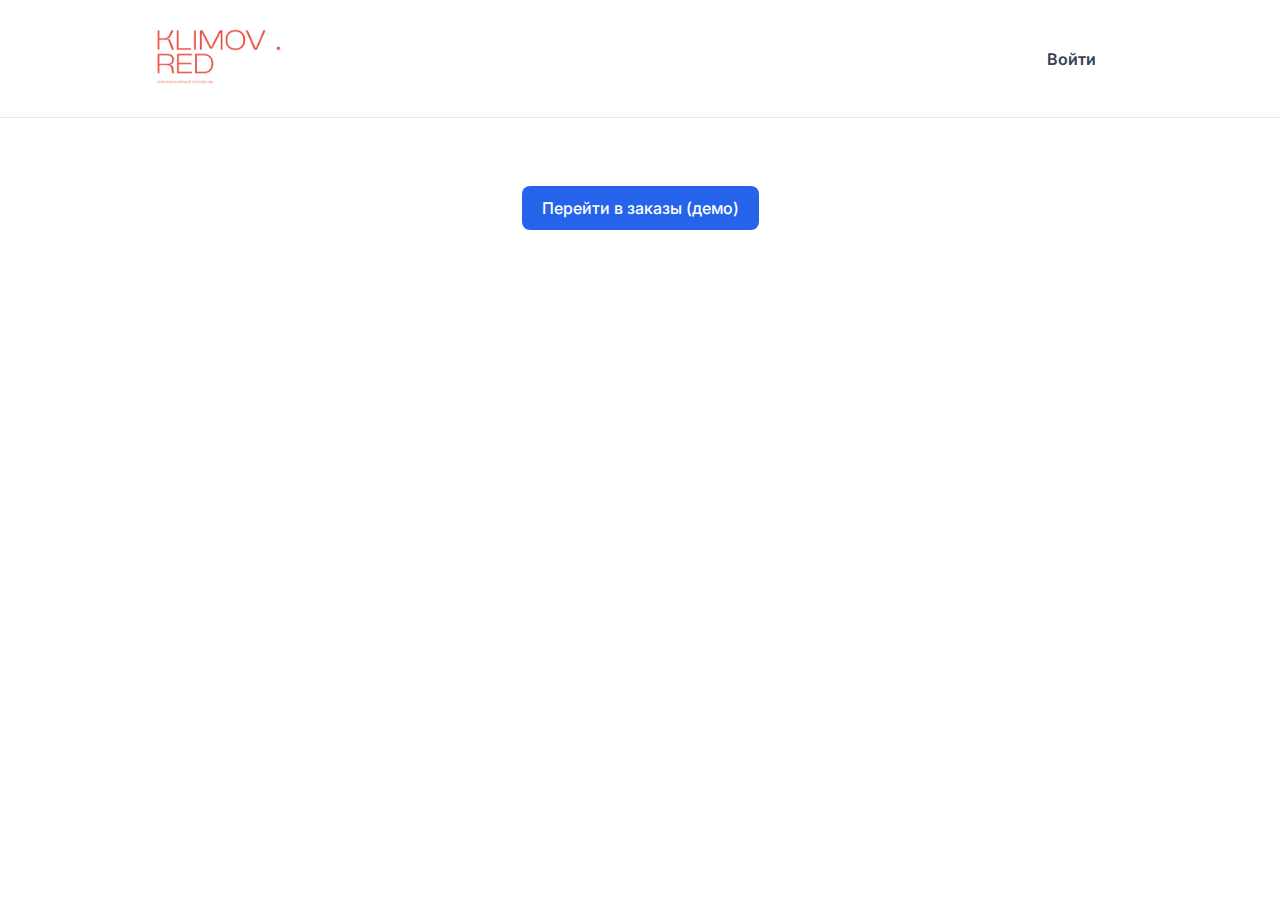
==== commit 896d85a3: "Updates" ====
--- a/index.html
+++ b/index.html
@@ -16,12 +16,12 @@
     
 		<link href="./_app/immutable/assets/0.9a2fc6ac.css" rel="stylesheet">
 		<link href="./_app/immutable/assets/Img.1d121e74.css" rel="stylesheet">
-		<link rel="modulepreload" href="./_app/immutable/entry/start.b89adbd8.js">
+		<link rel="modulepreload" href="./_app/immutable/entry/start.ff9051da.js">
 		<link rel="modulepreload" href="./_app/immutable/chunks/index.8eacf69c.js">
-		<link rel="modulepreload" href="./_app/immutable/chunks/singletons.22e3384c.js">
+		<link rel="modulepreload" href="./_app/immutable/chunks/singletons.570da1cb.js">
 		<link rel="modulepreload" href="./_app/immutable/chunks/index.bfa2c9bd.js">
-		<link rel="modulepreload" href="./_app/immutable/entry/app.cd4d4fa6.js">
-		<link rel="modulepreload" href="./_app/immutable/nodes/0.68de7436.js">
+		<link rel="modulepreload" href="./_app/immutable/entry/app.679d7255.js">
+		<link rel="modulepreload" href="./_app/immutable/nodes/0.2e8cc813.js">
 		<link rel="modulepreload" href="./_app/immutable/chunks/Img.d6a855d0.js">
 		<link rel="modulepreload" href="./_app/immutable/chunks/all-toast.store.897c6e97.js">
 		<link rel="modulepreload" href="./_app/immutable/nodes/2.6a873a04.js">
@@ -42,7 +42,7 @@
 
 
 
-<a href="/" title="Официальный сайт | KLIMOV.RED" class="flex items-center group" target="_blank"><img width="150" class="h-auto max-w-full" src="/orders-klimov-red-public/_app/immutable/assets/logo.aec5a0c7.png" alt="">
+<a href="https://mrsky1001.github.io/orders-klimov-red-public/" title="Официальный сайт | KLIMOV.RED" class="flex items-center group" target="_blank"><img width="150" class="h-auto max-w-full" src="/_app/immutable/assets/logo.aec5a0c7.png" alt="">
         <span></span></a>
         <button type="button" class="focus:outline-none whitespace-normal m-0.5 rounded-lg focus:ring-2 p-1.5 focus:ring-gray-400  hover:bg-gray-100 dark:hover:bg-gray-600 ml-3 md:hidden" aria-label="Open main menu"><span class="sr-only">Open main menu</span>
     <svg xmlns="http://www.w3.org/2000/svg" width="24" height="24" class="h-6 w-6 shrink-0" aria-label="bars 3" fill="none" viewBox="0 0 24 24" stroke-width="2"><!-- HTML_TAG_START --><path stroke="currentColor" stroke-linecap="round" stroke-linejoin="round" d="M4 6h16M4 12h16M4 18h16"></path> <!-- HTML_TAG_END --></svg></button>
@@ -67,7 +67,7 @@
 			
 			<script>
 				{
-					__sveltekit_67ht1b = {
+					__sveltekit_5y3l11 = {
 						base: new URL(".", location).pathname.slice(0, -1),
 						env: {}
 					};
@@ -77,8 +77,8 @@
 					const data = [null,null];
 
 					Promise.all([
-						import("./_app/immutable/entry/start.b89adbd8.js"),
-						import("./_app/immutable/entry/app.cd4d4fa6.js")
+						import("./_app/immutable/entry/start.ff9051da.js"),
+						import("./_app/immutable/entry/app.679d7255.js")
 					]).then(([kit, app]) => {
 						kit.start(app, element, {
 							node_ids: [0, 2],
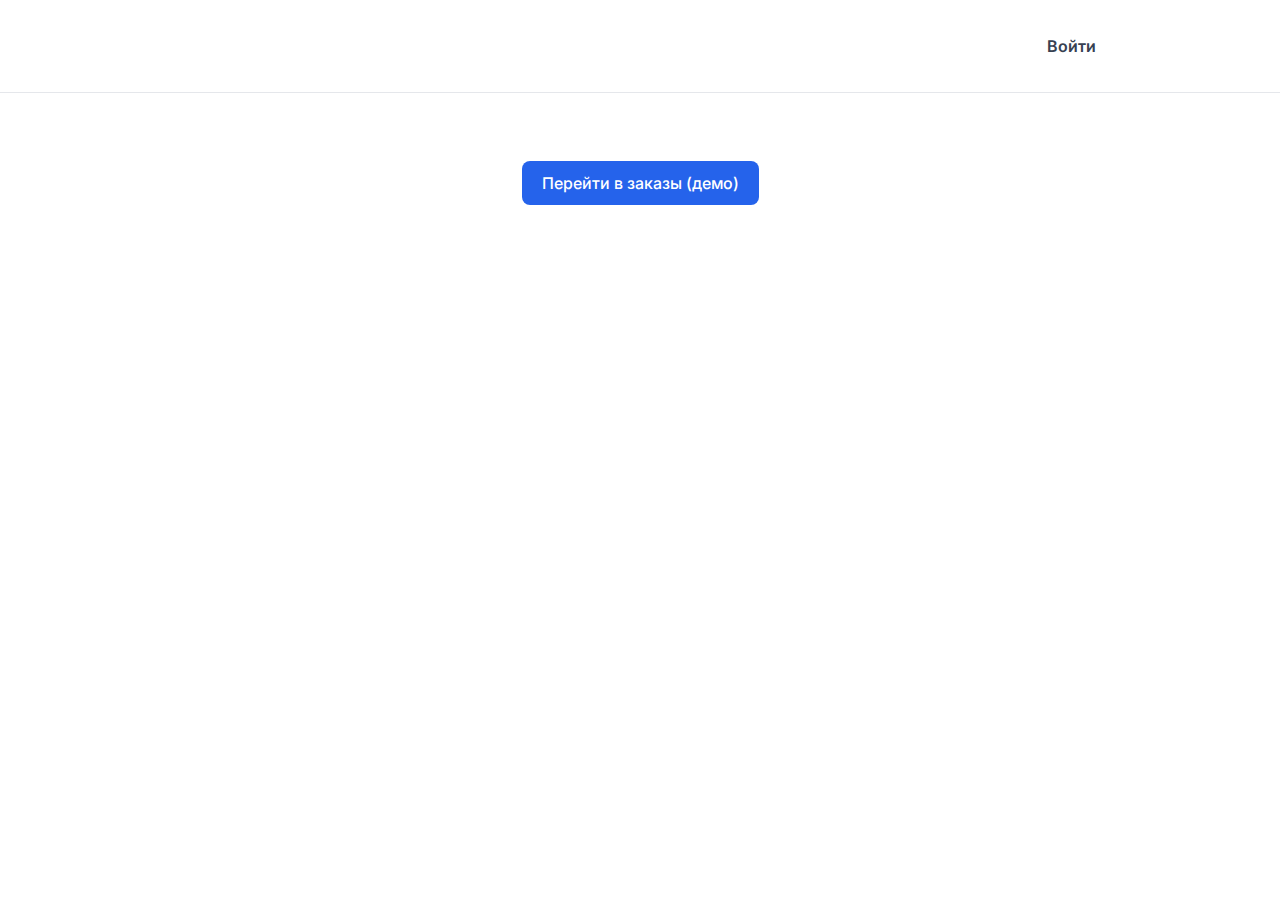
==== commit aa8a550a: "Updates" ====
--- a/index.html
+++ b/index.html
@@ -16,11 +16,11 @@
     
 		<link href="./_app/immutable/assets/0.9a2fc6ac.css" rel="stylesheet">
 		<link href="./_app/immutable/assets/Img.1d121e74.css" rel="stylesheet">
-		<link rel="modulepreload" href="./_app/immutable/entry/start.ff9051da.js">
+		<link rel="modulepreload" href="./_app/immutable/entry/start.db1e69c8.js">
 		<link rel="modulepreload" href="./_app/immutable/chunks/index.8eacf69c.js">
-		<link rel="modulepreload" href="./_app/immutable/chunks/singletons.570da1cb.js">
+		<link rel="modulepreload" href="./_app/immutable/chunks/singletons.8c86fffa.js">
 		<link rel="modulepreload" href="./_app/immutable/chunks/index.bfa2c9bd.js">
-		<link rel="modulepreload" href="./_app/immutable/entry/app.679d7255.js">
+		<link rel="modulepreload" href="./_app/immutable/entry/app.e450984d.js">
 		<link rel="modulepreload" href="./_app/immutable/nodes/0.2e8cc813.js">
 		<link rel="modulepreload" href="./_app/immutable/chunks/Img.d6a855d0.js">
 		<link rel="modulepreload" href="./_app/immutable/chunks/all-toast.store.897c6e97.js">
@@ -42,7 +42,7 @@
 
 
 
-<a href="https://mrsky1001.github.io/orders-klimov-red-public/" title="Официальный сайт | KLIMOV.RED" class="flex items-center group" target="_blank"><img width="150" class="h-auto max-w-full" src="/_app/immutable/assets/logo.aec5a0c7.png" alt="">
+<a href="https://mrsky1001.github.io/orders-klimov-red-public/" title="Официальный сайт | KLIMOV.RED" class="flex items-center group" target="_blank"><img width="150" class="h-auto max-w-full" src="/orders-klimov-red-public/_app/immutable/assets/logo.aec5a0c7.png" alt="">
         <span></span></a>
         <button type="button" class="focus:outline-none whitespace-normal m-0.5 rounded-lg focus:ring-2 p-1.5 focus:ring-gray-400  hover:bg-gray-100 dark:hover:bg-gray-600 ml-3 md:hidden" aria-label="Open main menu"><span class="sr-only">Open main menu</span>
     <svg xmlns="http://www.w3.org/2000/svg" width="24" height="24" class="h-6 w-6 shrink-0" aria-label="bars 3" fill="none" viewBox="0 0 24 24" stroke-width="2"><!-- HTML_TAG_START --><path stroke="currentColor" stroke-linecap="round" stroke-linejoin="round" d="M4 6h16M4 12h16M4 18h16"></path> <!-- HTML_TAG_END --></svg></button>
@@ -67,7 +67,7 @@
 			
 			<script>
 				{
-					__sveltekit_5y3l11 = {
+					__sveltekit_2jv198 = {
 						base: new URL(".", location).pathname.slice(0, -1),
 						env: {}
 					};
@@ -77,8 +77,8 @@
 					const data = [null,null];
 
 					Promise.all([
-						import("./_app/immutable/entry/start.ff9051da.js"),
-						import("./_app/immutable/entry/app.679d7255.js")
+						import("./_app/immutable/entry/start.db1e69c8.js"),
+						import("./_app/immutable/entry/app.e450984d.js")
 					]).then(([kit, app]) => {
 						kit.start(app, element, {
 							node_ids: [0, 2],
